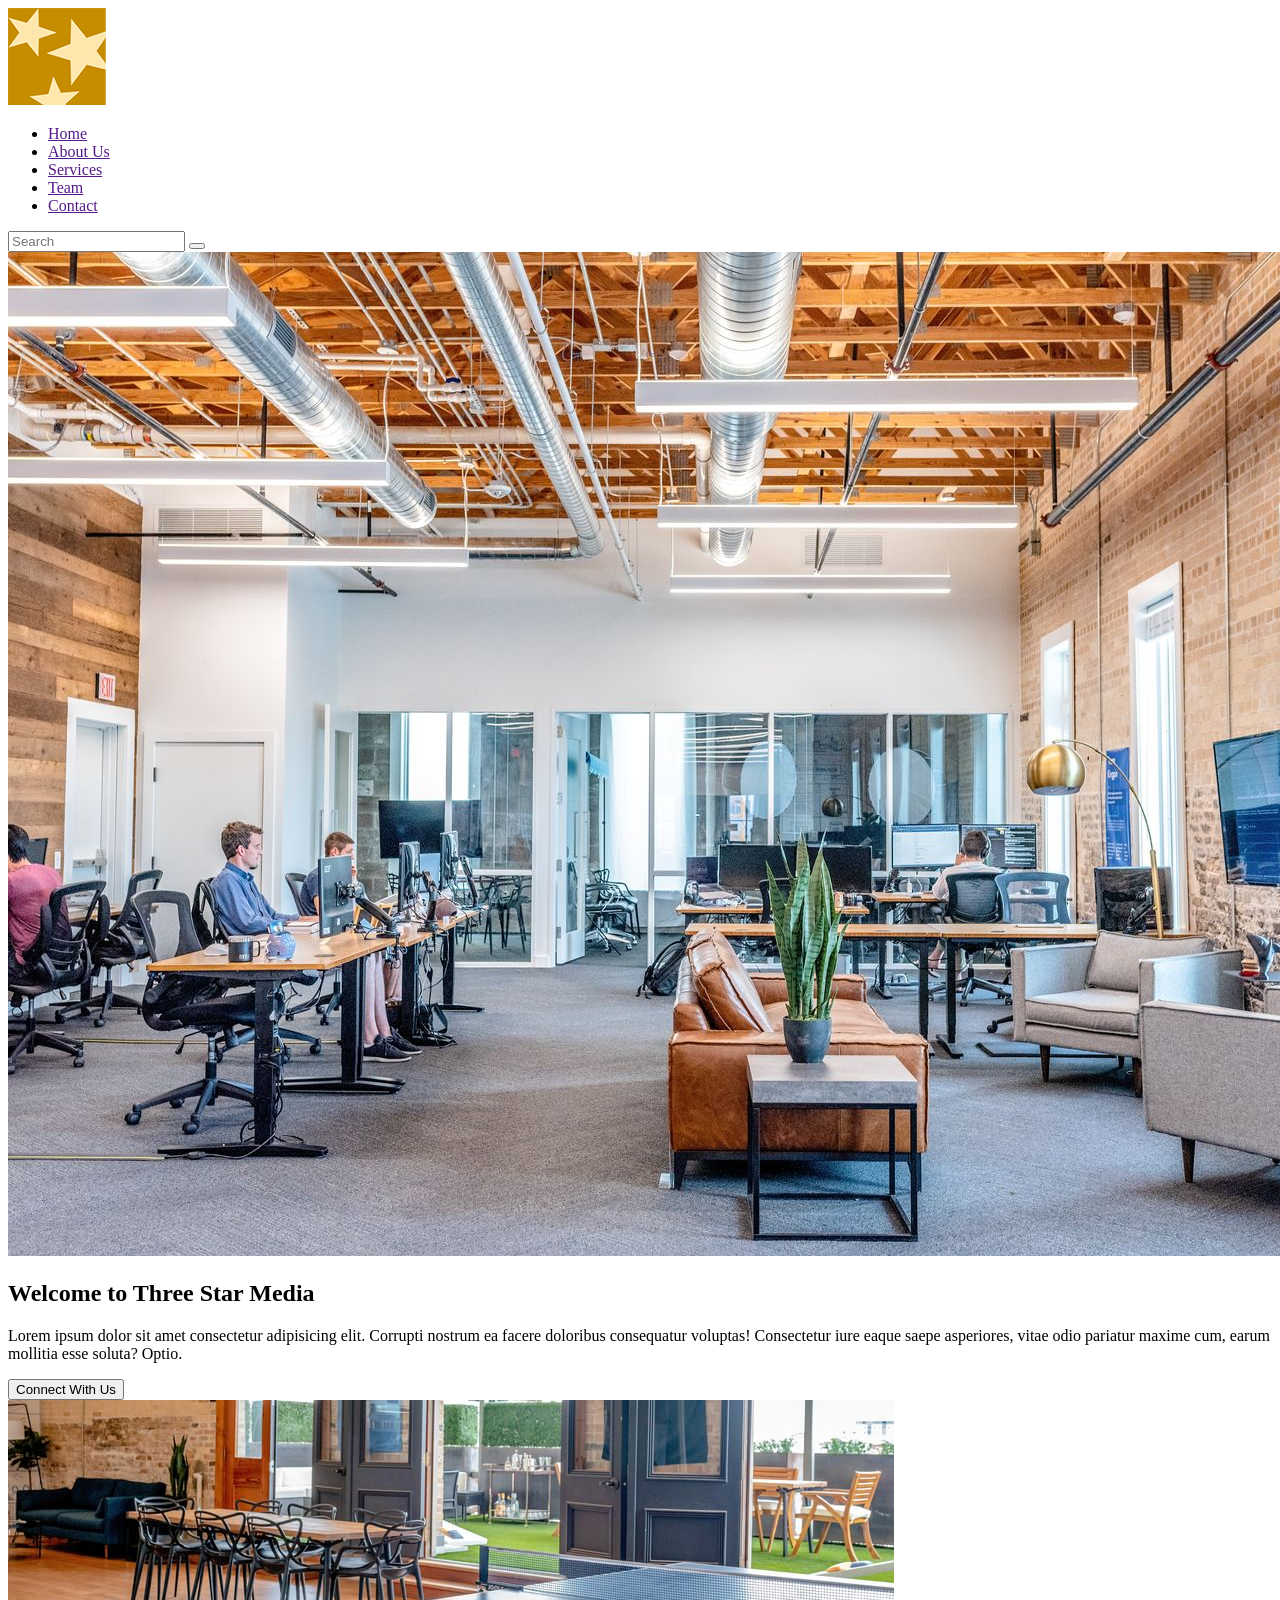
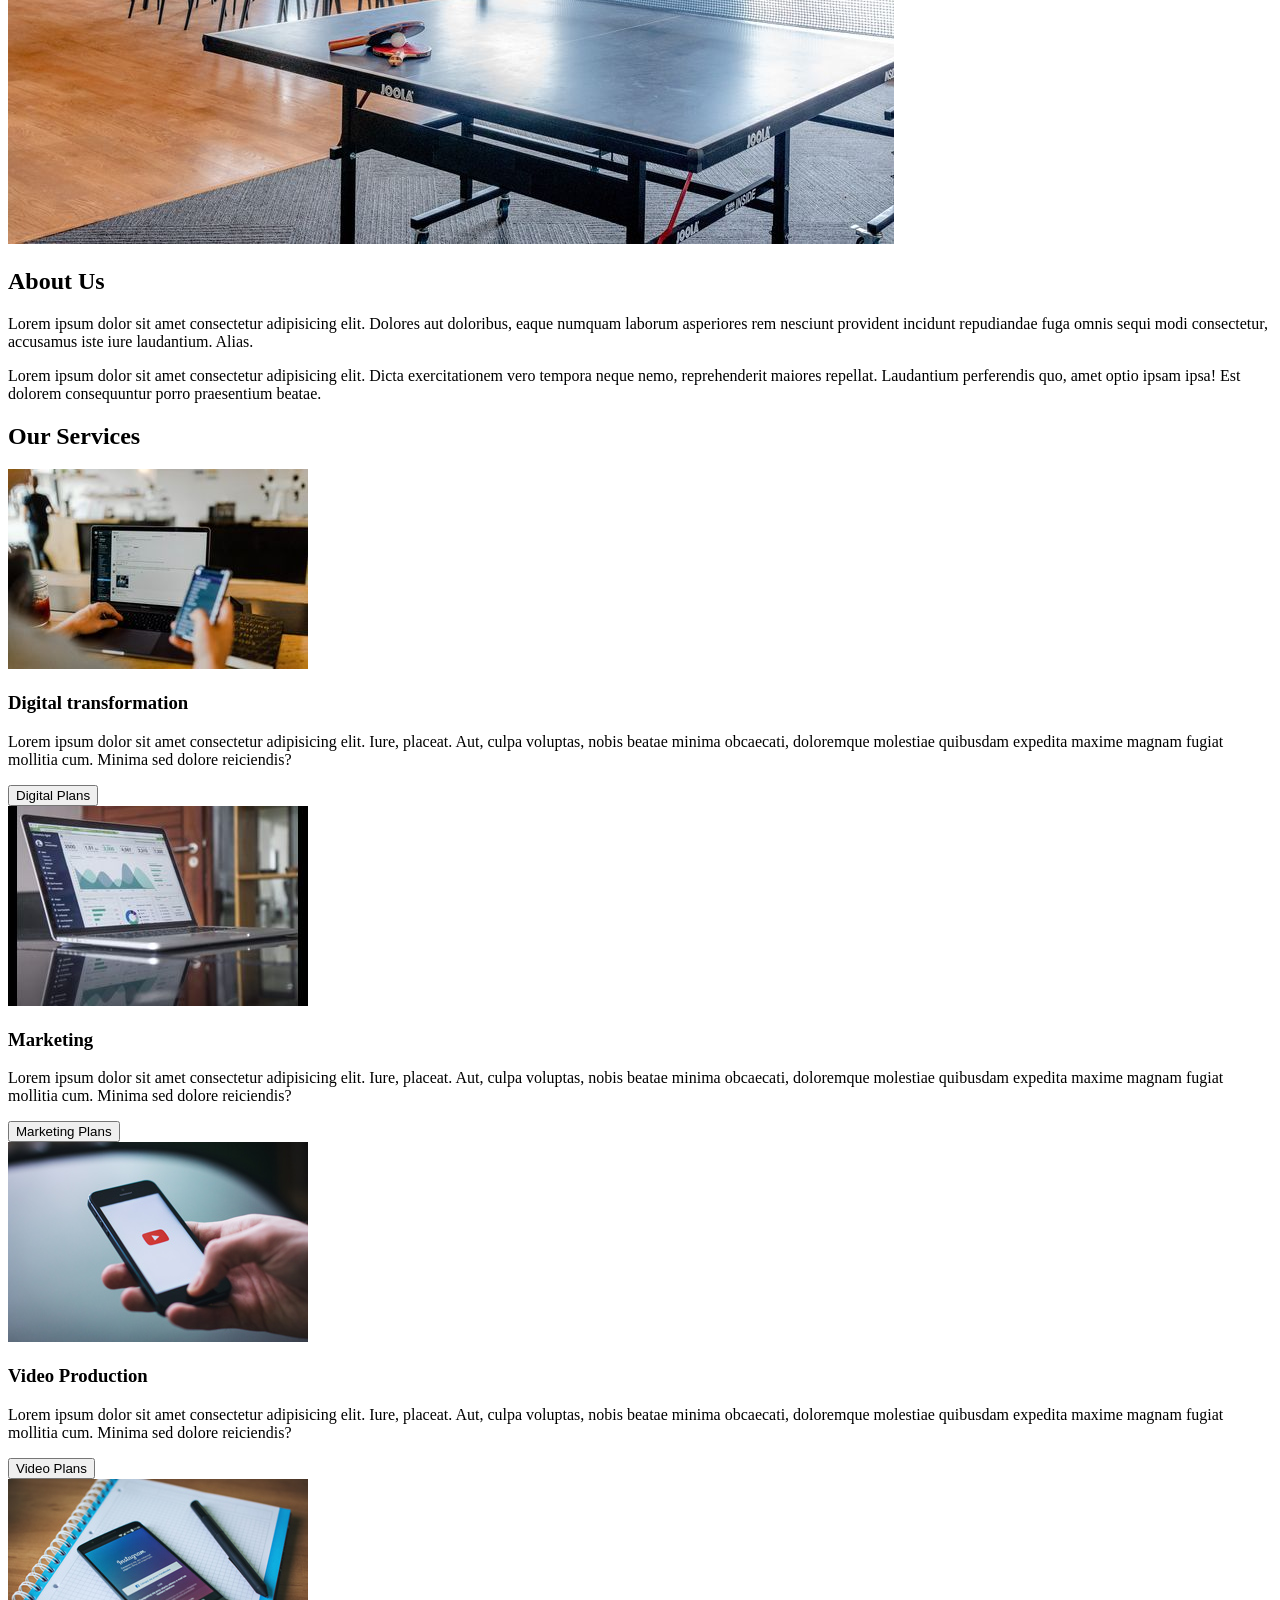
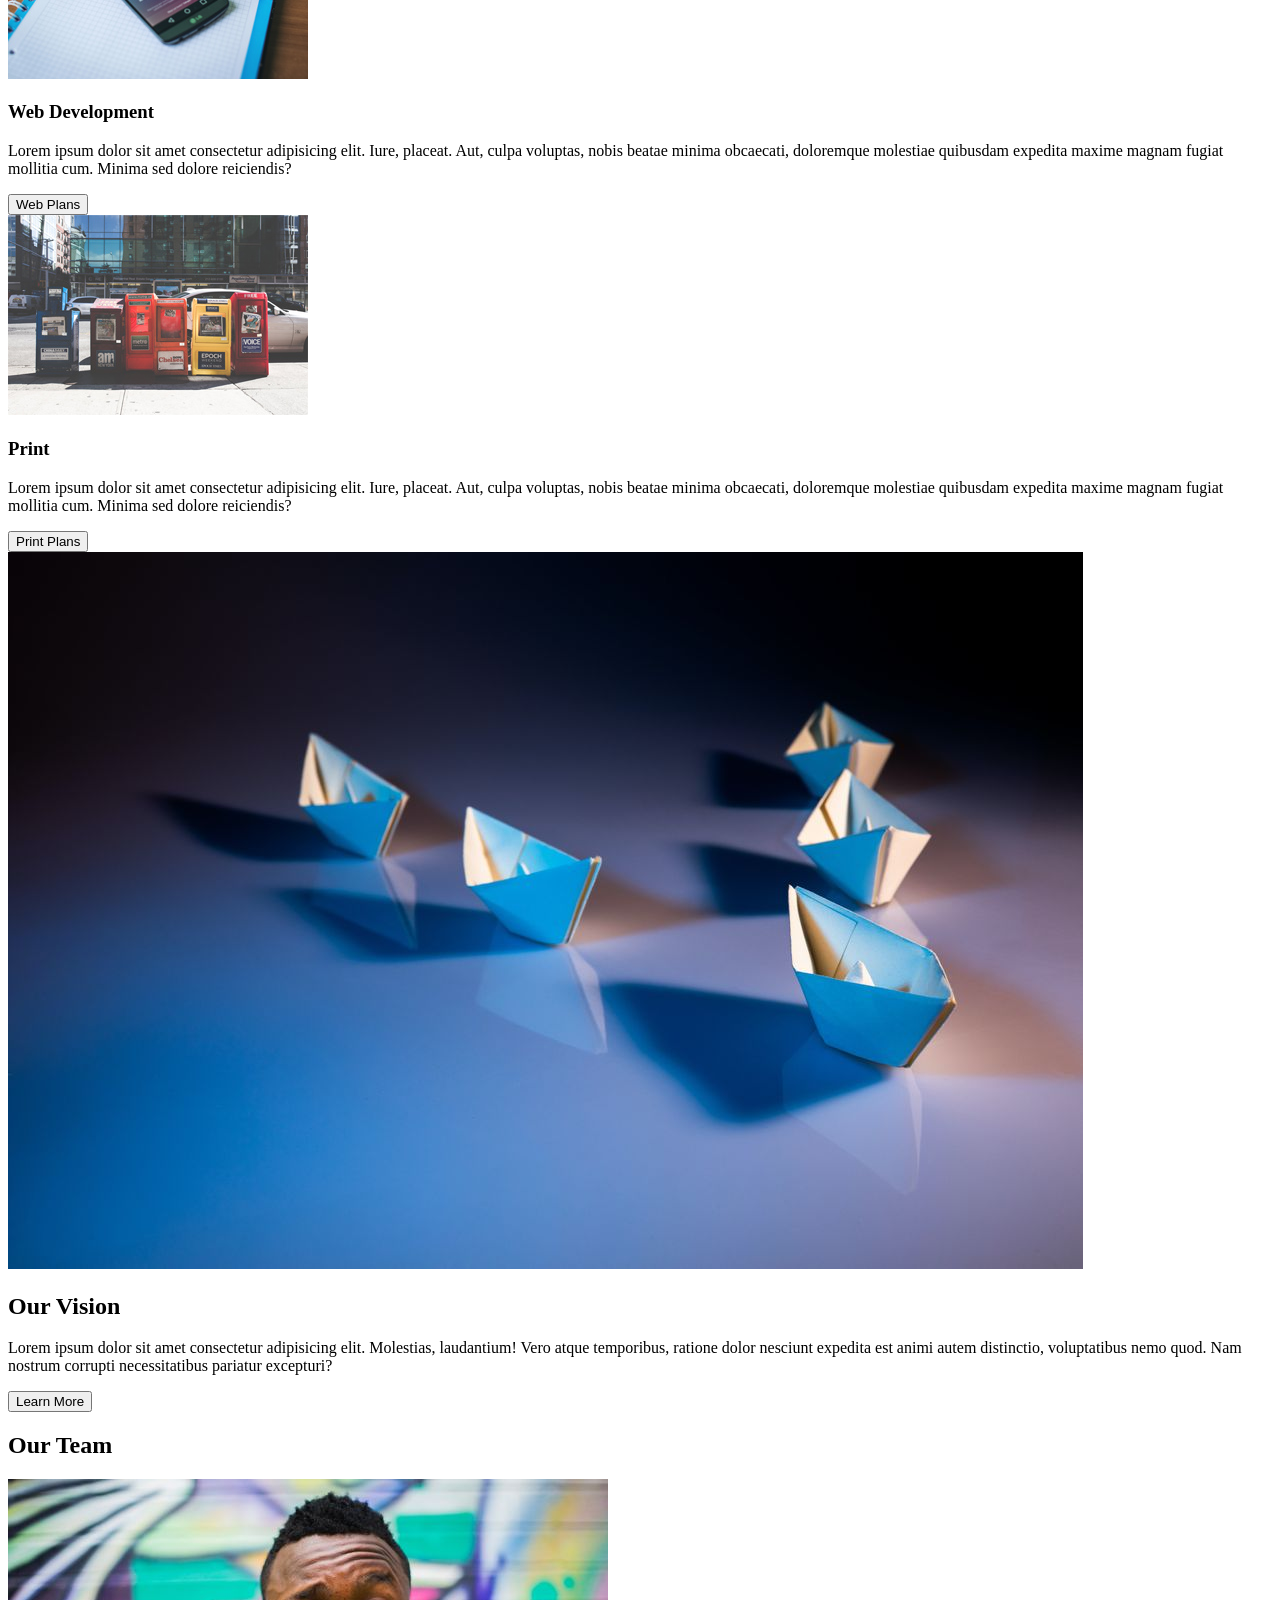
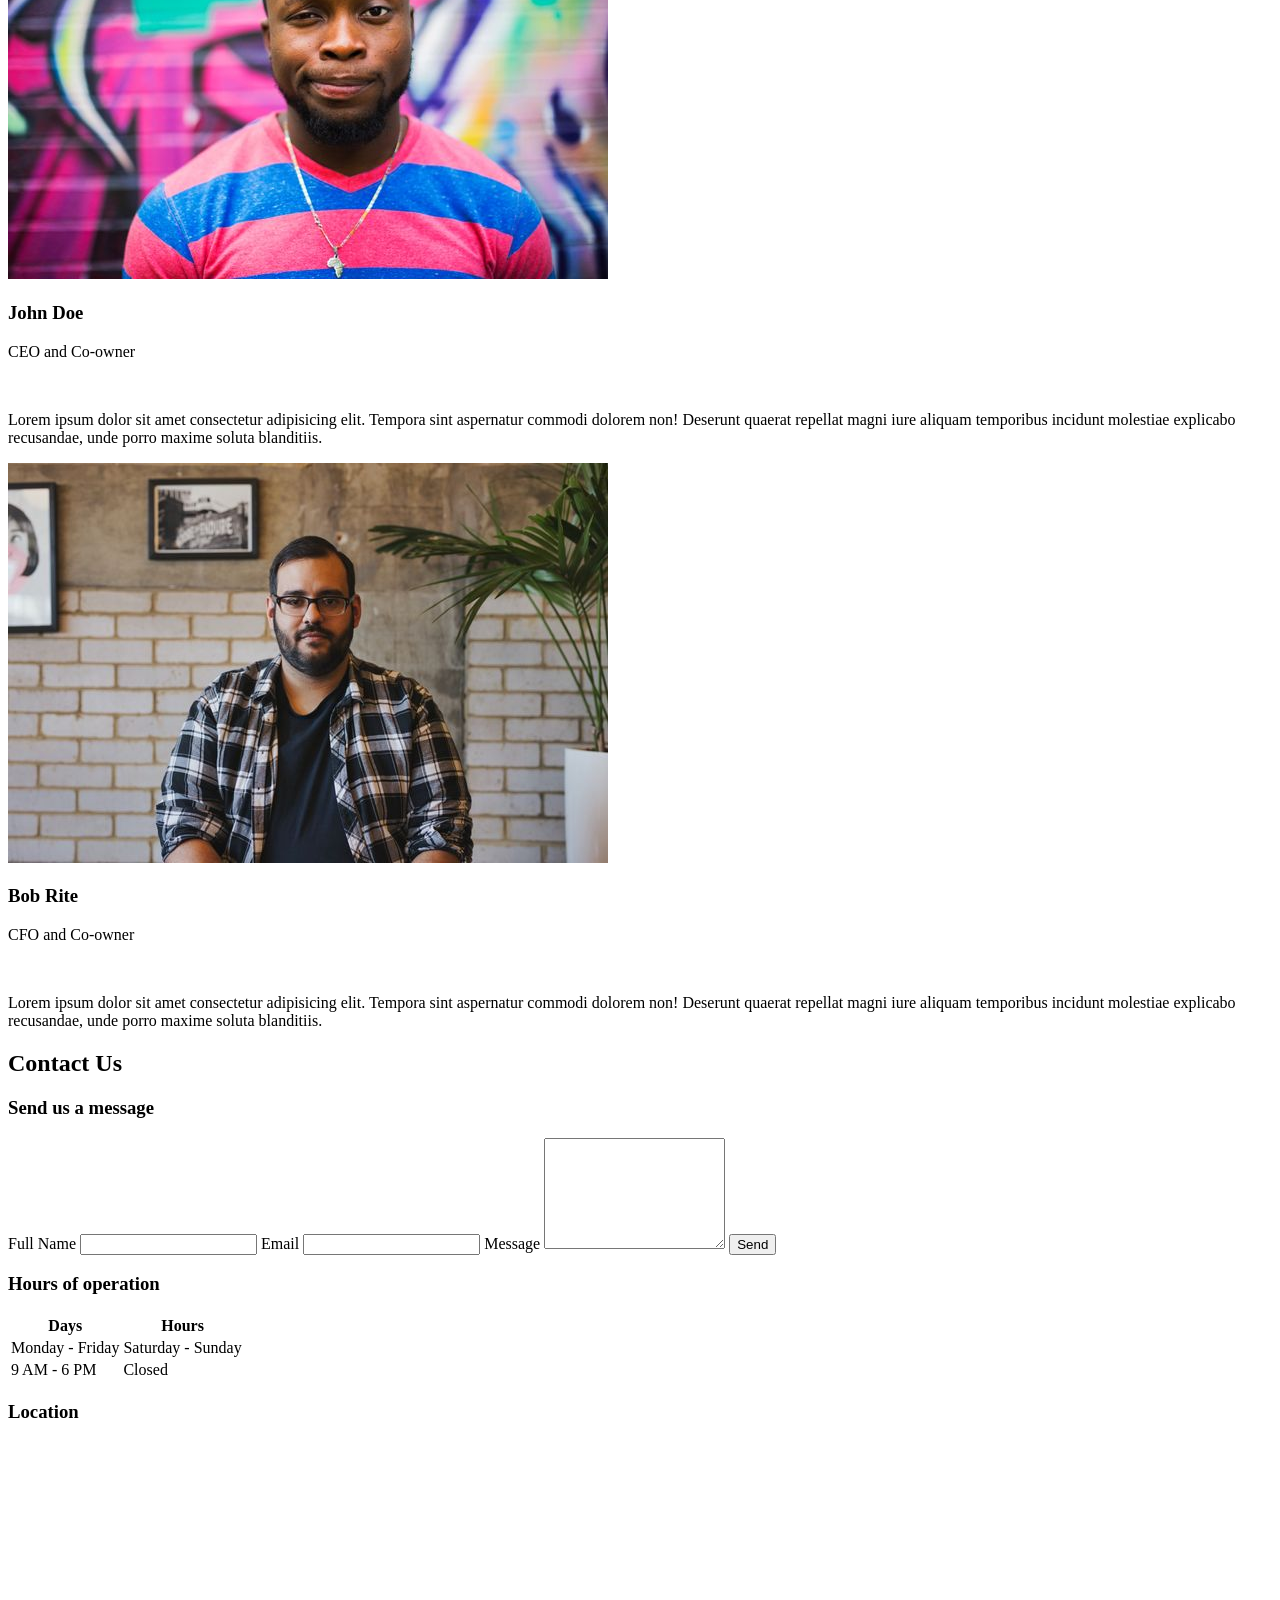
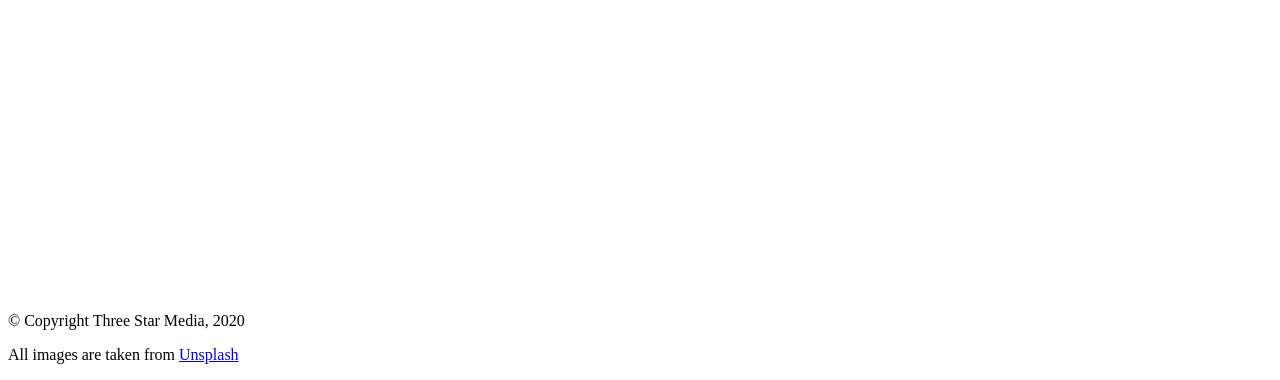
==== final-project/index.html @ 926e81af "Added final project HTML" ====
<!DOCTYPE html>
<html lang="en">

<head>
    <meta charset="UTF-8">
    <meta name="viewport" content="width=device-width, initial-scale=1.0">
    <title>Document</title>
</head>

<body>
    <header>
        <div class="maxwidth-header">
            <div class="header-banner">
                <!-- decorative logo image, screen reader users do not care about this image -->
                <img src="./images/logo.png" alt="">
            </div>

            <nav>
                <!-- list of nav links -->
                <ul>
                    <li><a href="">Home</a></li>
                    <li><a href="">About Us</a></li>
                    <li><a href="">Services</a></li>
                    <li><a href="">Team</a></li>
                    <li><a href="">Contact</a></li>
                </ul>

                <search>
                    <!-- search bar and search button -->
                    <input type="text" placeholder="Search" name="Search">

                    <!-- This needs a search icon, idk how to do it -->
                    <button type="search"></button>
                </search>
            </nav>
        </div>
    </header>

    <main>
        <section id="home">
            <!-- background image for banner section, decorative -->
            <img src="./images/main-banner.jpg" alt="">

            <div class="transparent-black-bg move-above-last-image">
                <h1>Welcome to Three Star Media</h1>
                <p>Lorem ipsum dolor sit amet consectetur adipisicing elit. Corrupti nostrum ea facere doloribus
                    consequatur voluptas! Consectetur iure eaque saepe asperiores, vitae odio pariatur maxime cum, earum
                    mollitia esse soluta? Optio.</p>

                <!-- This needs an arrow icon, IDK how to do it -->
                <button>Connect With Us</button>
            </div>
        </section>

        <section id="about-us">
            <!-- decorative image -->
            <img src="./images/about-us.jpg" alt="">

            <h2 id="about-us">About Us</h2>

            <p>Lorem ipsum dolor sit amet consectetur adipisicing elit. Dolores aut doloribus, eaque numquam laborum
                asperiores rem nesciunt provident incidunt repudiandae fuga omnis sequi modi consectetur, accusamus iste
                iure laudantium. Alias.</p>

            <p>Lorem ipsum dolor sit amet consectetur adipisicing elit. Dicta exercitationem vero tempora neque nemo,
                reprehenderit maiores repellat. Laudantium perferendis quo, amet optio ipsam ipsa! Est dolorem
                consequuntur porro praesentium beatae.</p>
        </section>

        <!-- our services section, max width / margin is applied to the section with this class-->
        <section id="our-services">
            <h2>Our Services</h2>

            <div class="services">
                <!-- decorative image -->
                <img src="./images/digital.jpg" alt="">
                <h3>Digital transformation</h3>

                <p>Lorem ipsum dolor sit amet consectetur adipisicing elit. Iure, placeat. Aut, culpa voluptas,
                    nobis beatae minima obcaecati, doloremque molestiae quibusdam expedita maxime magnam fugiat
                    mollitia cum. Minima sed dolore reiciendis?</p>


                <!-- This needs an arrow icon, IDK how to do it -->
                <button>Digital Plans</button>
            </div>

            <div class="services">
                <!-- decorative image -->
                <img src="./images/marketing.jpg" alt="">
                <h3>Marketing</h3>

                <p>Lorem ipsum dolor sit amet consectetur adipisicing elit. Iure, placeat. Aut, culpa voluptas,
                    nobis beatae minima obcaecati, doloremque molestiae quibusdam expedita maxime magnam fugiat
                    mollitia cum. Minima sed dolore reiciendis?</p>


                <!-- This needs an arrow icon, IDK how to do it -->
                <button>Marketing Plans</button>
            </div>

            <div class="services">
                <!-- decorative image -->
                <img src="./images/video.jpg" alt="">
                <h3>Video Production</h3>

                <p>Lorem ipsum dolor sit amet consectetur adipisicing elit. Iure, placeat. Aut, culpa voluptas,
                    nobis beatae minima obcaecati, doloremque molestiae quibusdam expedita maxime magnam fugiat
                    mollitia cum. Minima sed dolore reiciendis?</p>


                <!-- This needs an arrow icon, IDK how to do it -->
                <button>Video Plans</button>
            </div>

            <div class="services">
                <!-- decorative image -->
                <img src="./images/web.jpg" alt="">
                <h3>Web Development</h3>

                <p>Lorem ipsum dolor sit amet consectetur adipisicing elit. Iure, placeat. Aut, culpa voluptas,
                    nobis beatae minima obcaecati, doloremque molestiae quibusdam expedita maxime magnam fugiat
                    mollitia cum. Minima sed dolore reiciendis?</p>


                <!-- This needs an arrow icon, IDK how to do it -->
                <button>Web Plans</button>
            </div>

            <div class="services">
                <!-- decorative image -->
                <img src="./images/print.jpg" alt="">
                <h3>Print</h3>

                <p>Lorem ipsum dolor sit amet consectetur adipisicing elit. Iure, placeat. Aut, culpa voluptas,
                    nobis beatae minima obcaecati, doloremque molestiae quibusdam expedita maxime magnam fugiat
                    mollitia cum. Minima sed dolore reiciendis?</p>


                <!-- This needs an arrow icon, IDK how to do it -->
                <button>Print Plans</button>
            </div>
        </section>

        <section id="our-vision">
            <!-- decorative BG image -->
            <img src="./images/vision.jpg" alt="">

            <div class="move-above-last-image">
                <h2>Our Vision</h2>

                <p>Lorem ipsum dolor sit amet consectetur adipisicing elit. Molestias, laudantium! Vero atque
                    temporibus, ratione dolor nesciunt expedita est animi autem distinctio, voluptatibus nemo quod. Nam
                    nostrum corrupti necessitatibus pariatur excepturi?</p>

                <!-- This needs an arrow icon, IDK how to do it -->
                <button>Learn More</button>
            </div>
        </section>

        <section id="our-team">
            <h2>Our Team</h2>

            <!-- decorative image -->
            <img src="./images/john.jpg" alt="">
            <div class="team-desc">
                <h3>John Doe</h3>
                <p class="team-title">CEO and Co-owner</p>
                <br>
                <p>Lorem ipsum dolor sit amet consectetur adipisicing elit. Tempora sint aspernatur commodi dolorem non!
                    Deserunt quaerat repellat magni iure aliquam temporibus incidunt molestiae explicabo recusandae,
                    unde porro maxime soluta blanditiis.</p>
            </div>

            <!-- decorative image -->
            <img src="./images/bob.jpg" alt="">
            <div class="team-desc">
                <h3>Bob Rite</h3>
                <p class="team-title">CFO and Co-owner</p>
                <br>
                <p>Lorem ipsum dolor sit amet consectetur adipisicing elit. Tempora sint aspernatur commodi dolorem non!
                    Deserunt quaerat repellat magni iure aliquam temporibus incidunt molestiae explicabo recusandae,
                    unde porro maxime soluta blanditiis.</p>
            </div>
        </section>

        <section id="contact-us">
            <h2>Contact Us</h2>

            <!-- send us a message form -->
            <div>
                <h3>Send us a message</h3>

                <form action="">
                    <!-- full name input -->
                    <label for="fname">Full Name</label>
                    <input type="text" id="fname" name="fname">

                    <!-- email input -->
                    <label for="email">Email</label>
                    <input type="email" id="email" name="email">

                    <!-- msg input -->
                    <label for="message">Message</label>
                    <textarea name="message" id="message" rows="7"></textarea>

                    <!-- send btn -->
                    <input type="submit" value="Send">
                </form>
            </div>

            <!-- Hours table -->
            <div>
                <h3>Hours of operation</h3>
                <table>
                    <tr>
                        <th>Days</th>
                        <th>Hours</th>
                    </tr>
                    <tr>
                        <td>Monday - Friday</td>
                        <td>Saturday - Sunday</td>
                    </tr>
                    <tr>
                        <td>9 AM - 6 PM</td>
                        <td>Closed</td>
                    </tr>
                </table>
            </div>

            <!-- Location -->
            <div>
                <h3>Location</h3>
                <iframe
                    src="https://www.google.com/maps/embed?pb=!1m18!1m12!1m3!1d2803.957179797106!2d-75.75831012337487!3d45.349676641072264!2m3!1f0!2f0!3f0!3m2!1i1024!2i768!4f13.1!3m3!1m2!1s0x4cce0718cc4a6ad7%3A0xc6cc467725843e2b!2sAlgonquin%20College%20-%20Ottawa%20Campus!5e0!3m2!1sen!2sca!4v1776102806708!5m2!1sen!2sca"
                    width="600" height="450" style="border:0;" allowfullscreen="" loading="lazy"
                    referrerpolicy="no-referrer-when-downgrade"></iframe>
            </div>

        </section>
    </main>
    <footer>
        <p>&copy; Copyright Three Star Media, 2020</p>
        <p>All images are taken from <a href="https://unsplash.com/">Unsplash</a></p>
    </footer>
</body>

</html>
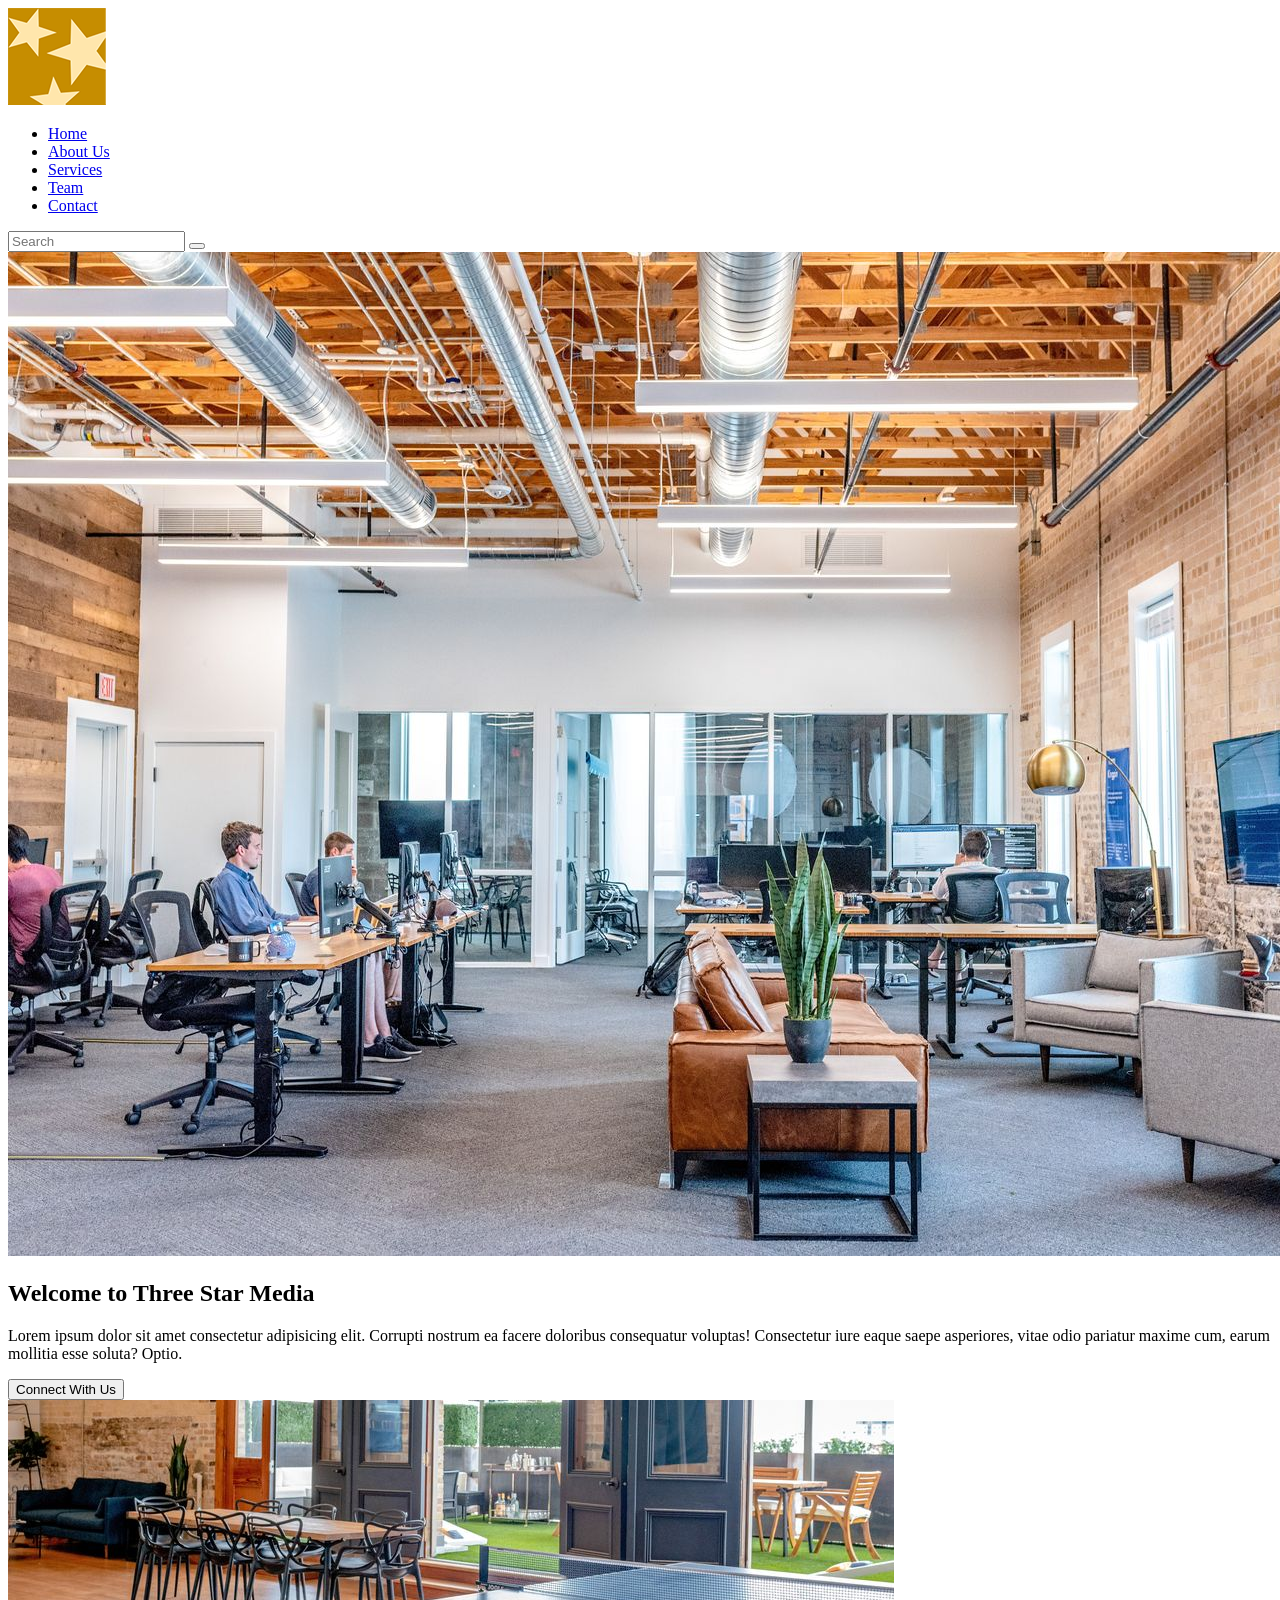
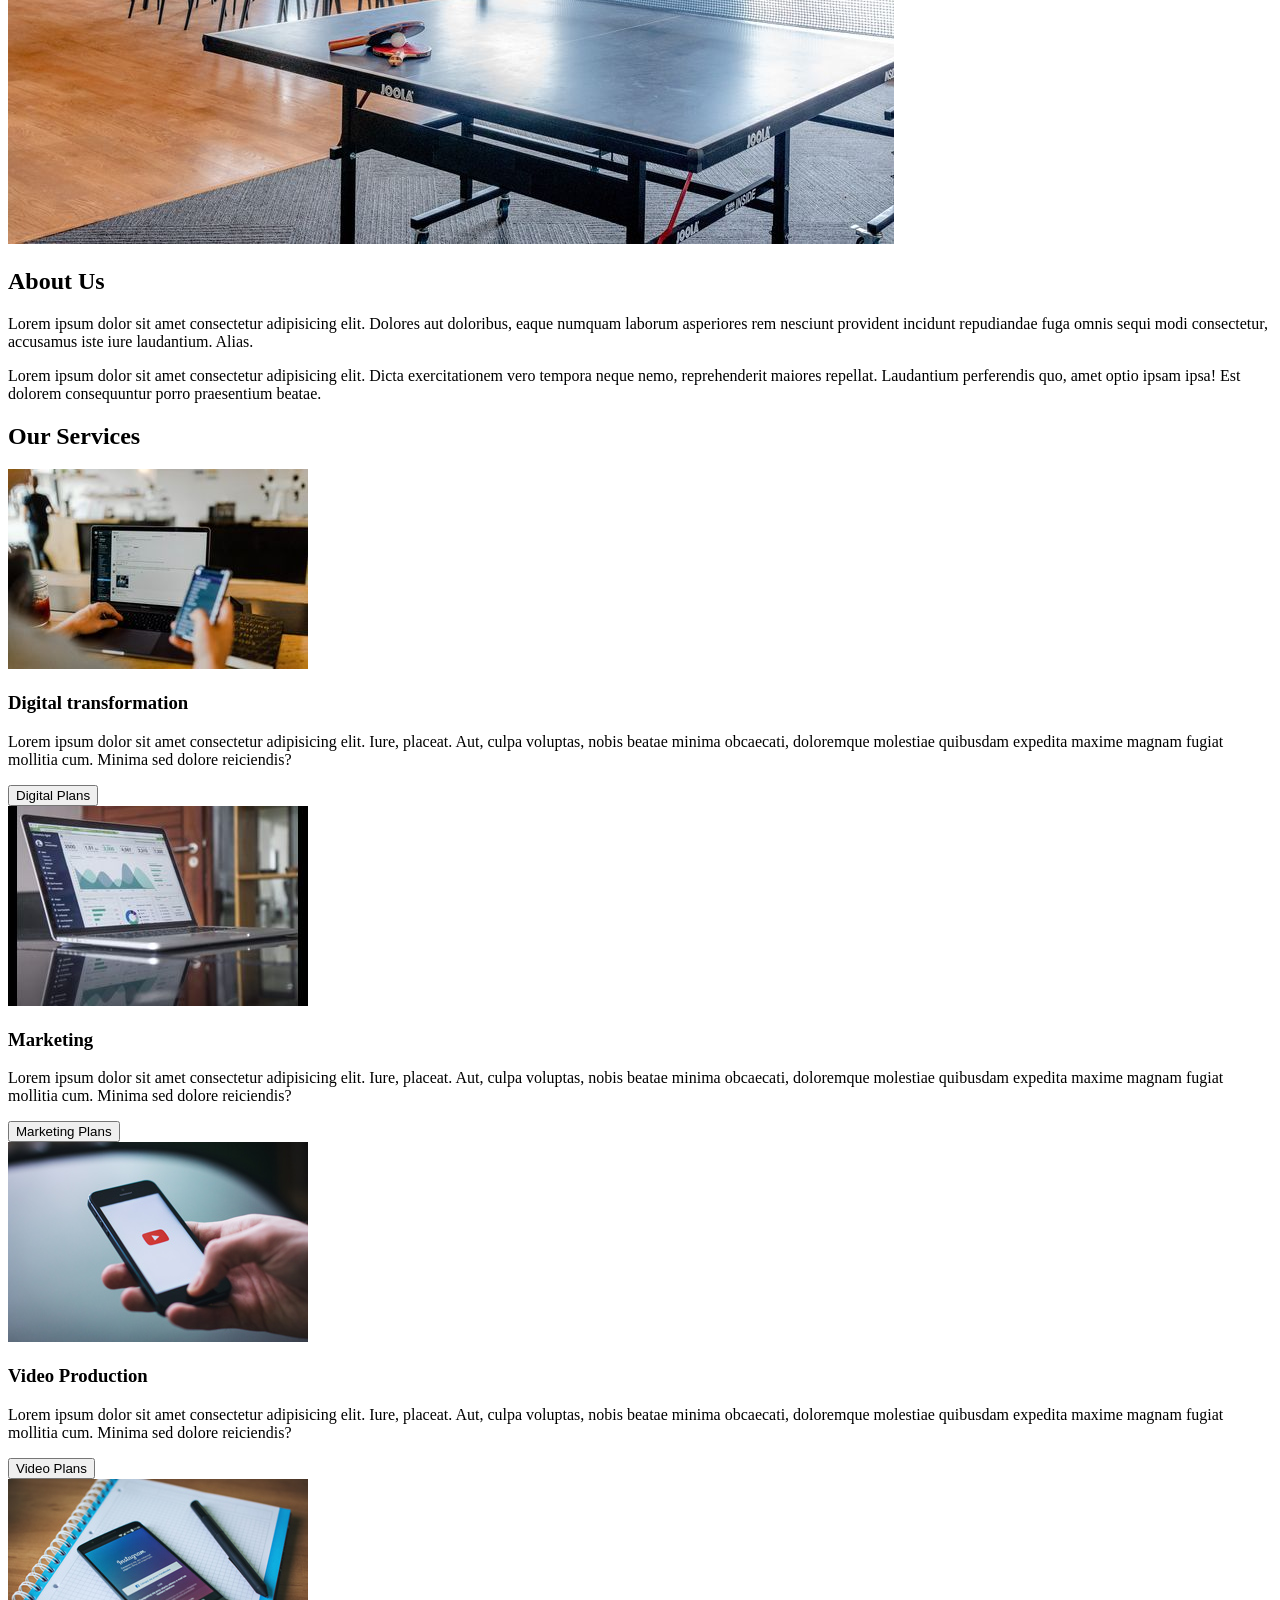
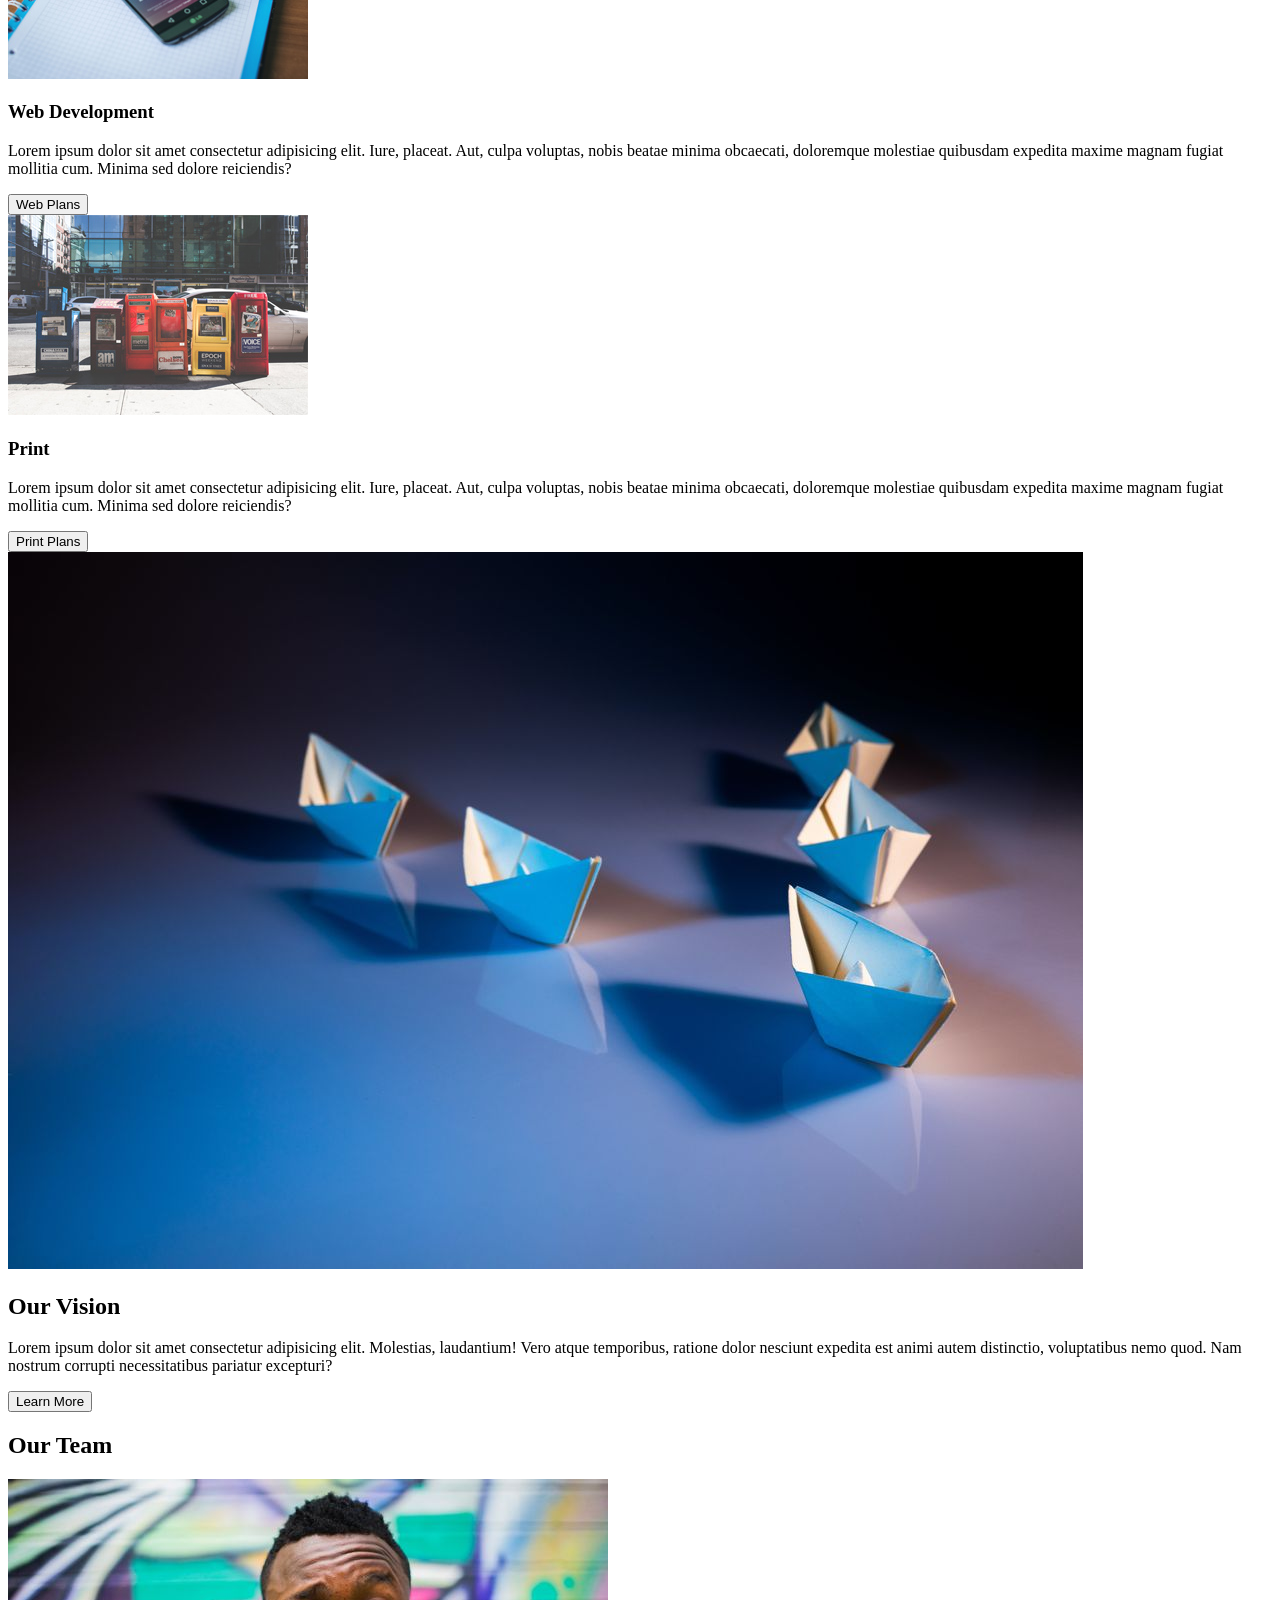
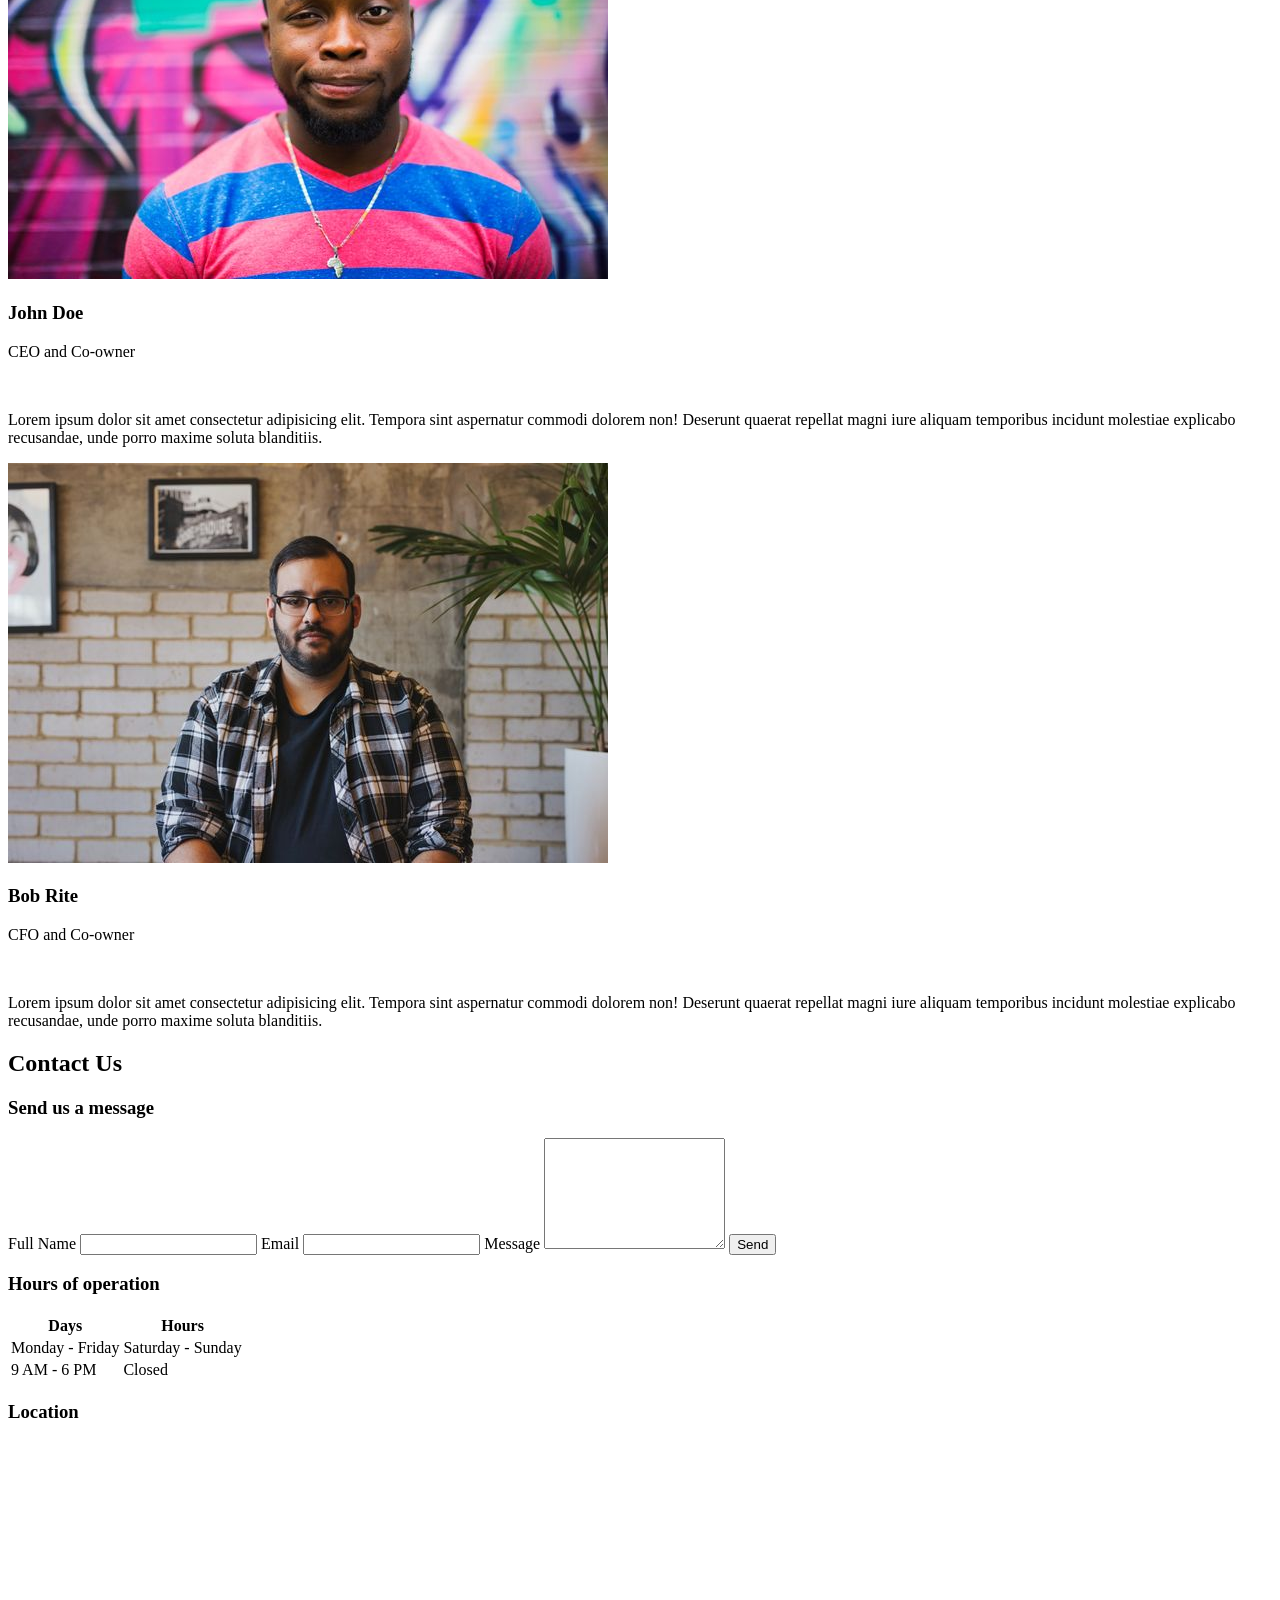
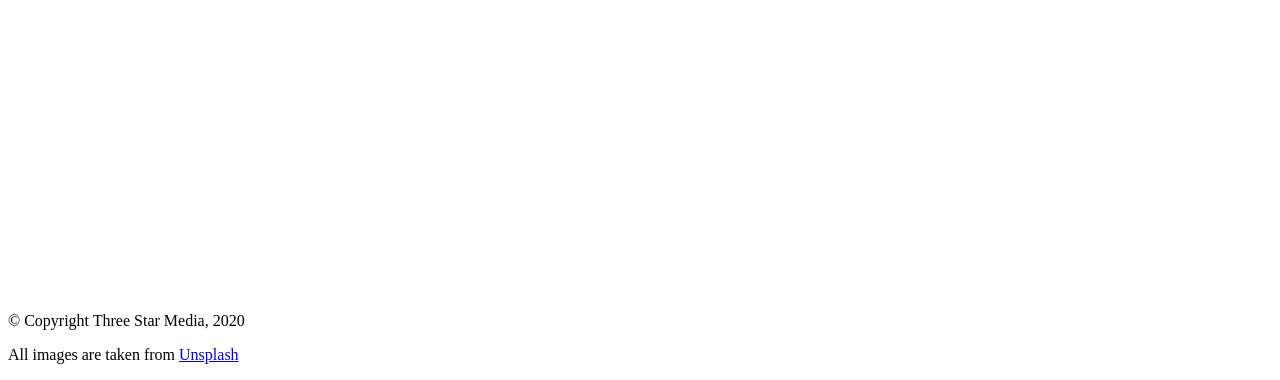
==== commit 7eca9fd9: "Fixed links in nav" ====
--- a/final-project/index.html
+++ b/final-project/index.html
@@ -18,11 +18,11 @@
             <nav>
                 <!-- list of nav links -->
                 <ul>
-                    <li><a href="">Home</a></li>
-                    <li><a href="">About Us</a></li>
-                    <li><a href="">Services</a></li>
-                    <li><a href="">Team</a></li>
-                    <li><a href="">Contact</a></li>
+                    <li><a href="#home">Home</a></li>
+                    <li><a href="#about-us">About Us</a></li>
+                    <li><a href="#our-services">Services</a></li>
+                    <li><a href="#our-team">Team</a></li>
+                    <li><a href="#contact-us">Contact</a></li>
                 </ul>
 
                 <search>
@@ -37,12 +37,12 @@
     </header>
 
     <main>
-        <section id="home">
+        <section id="home-section">
             <!-- background image for banner section, decorative -->
             <img src="./images/main-banner.jpg" alt="">
 
             <div class="transparent-black-bg move-above-last-image">
-                <h1>Welcome to Three Star Media</h1>
+                <h1 id="home">Welcome to Three Star Media</h1>
                 <p>Lorem ipsum dolor sit amet consectetur adipisicing elit. Corrupti nostrum ea facere doloribus
                     consequatur voluptas! Consectetur iure eaque saepe asperiores, vitae odio pariatur maxime cum, earum
                     mollitia esse soluta? Optio.</p>
@@ -52,7 +52,7 @@
             </div>
         </section>
 
-        <section id="about-us">
+        <section id="about-us-section">
             <!-- decorative image -->
             <img src="./images/about-us.jpg" alt="">
 
@@ -68,8 +68,8 @@
         </section>
 
         <!-- our services section, max width / margin is applied to the section with this class-->
-        <section id="our-services">
-            <h2>Our Services</h2>
+        <section id="our-services-section">
+            <h2 id="our-services">Our Services</h2>
 
             <div class="services">
                 <!-- decorative image -->
@@ -142,12 +142,12 @@
             </div>
         </section>
 
-        <section id="our-vision">
+        <section id="our-vision-section">
             <!-- decorative BG image -->
             <img src="./images/vision.jpg" alt="">
 
             <div class="move-above-last-image">
-                <h2>Our Vision</h2>
+                <h2 id="our-vision">Our Vision</h2>
 
                 <p>Lorem ipsum dolor sit amet consectetur adipisicing elit. Molestias, laudantium! Vero atque
                     temporibus, ratione dolor nesciunt expedita est animi autem distinctio, voluptatibus nemo quod. Nam
@@ -158,8 +158,8 @@
             </div>
         </section>
 
-        <section id="our-team">
-            <h2>Our Team</h2>
+        <section id="our-team-section">
+            <h2 id="our-team">Our Team</h2>
 
             <!-- decorative image -->
             <img src="./images/john.jpg" alt="">
@@ -184,8 +184,8 @@
             </div>
         </section>
 
-        <section id="contact-us">
-            <h2>Contact Us</h2>
+        <section id="contact-us-section">
+            <h2 id="contact-us">Contact Us</h2>
 
             <!-- send us a message form -->
             <div>
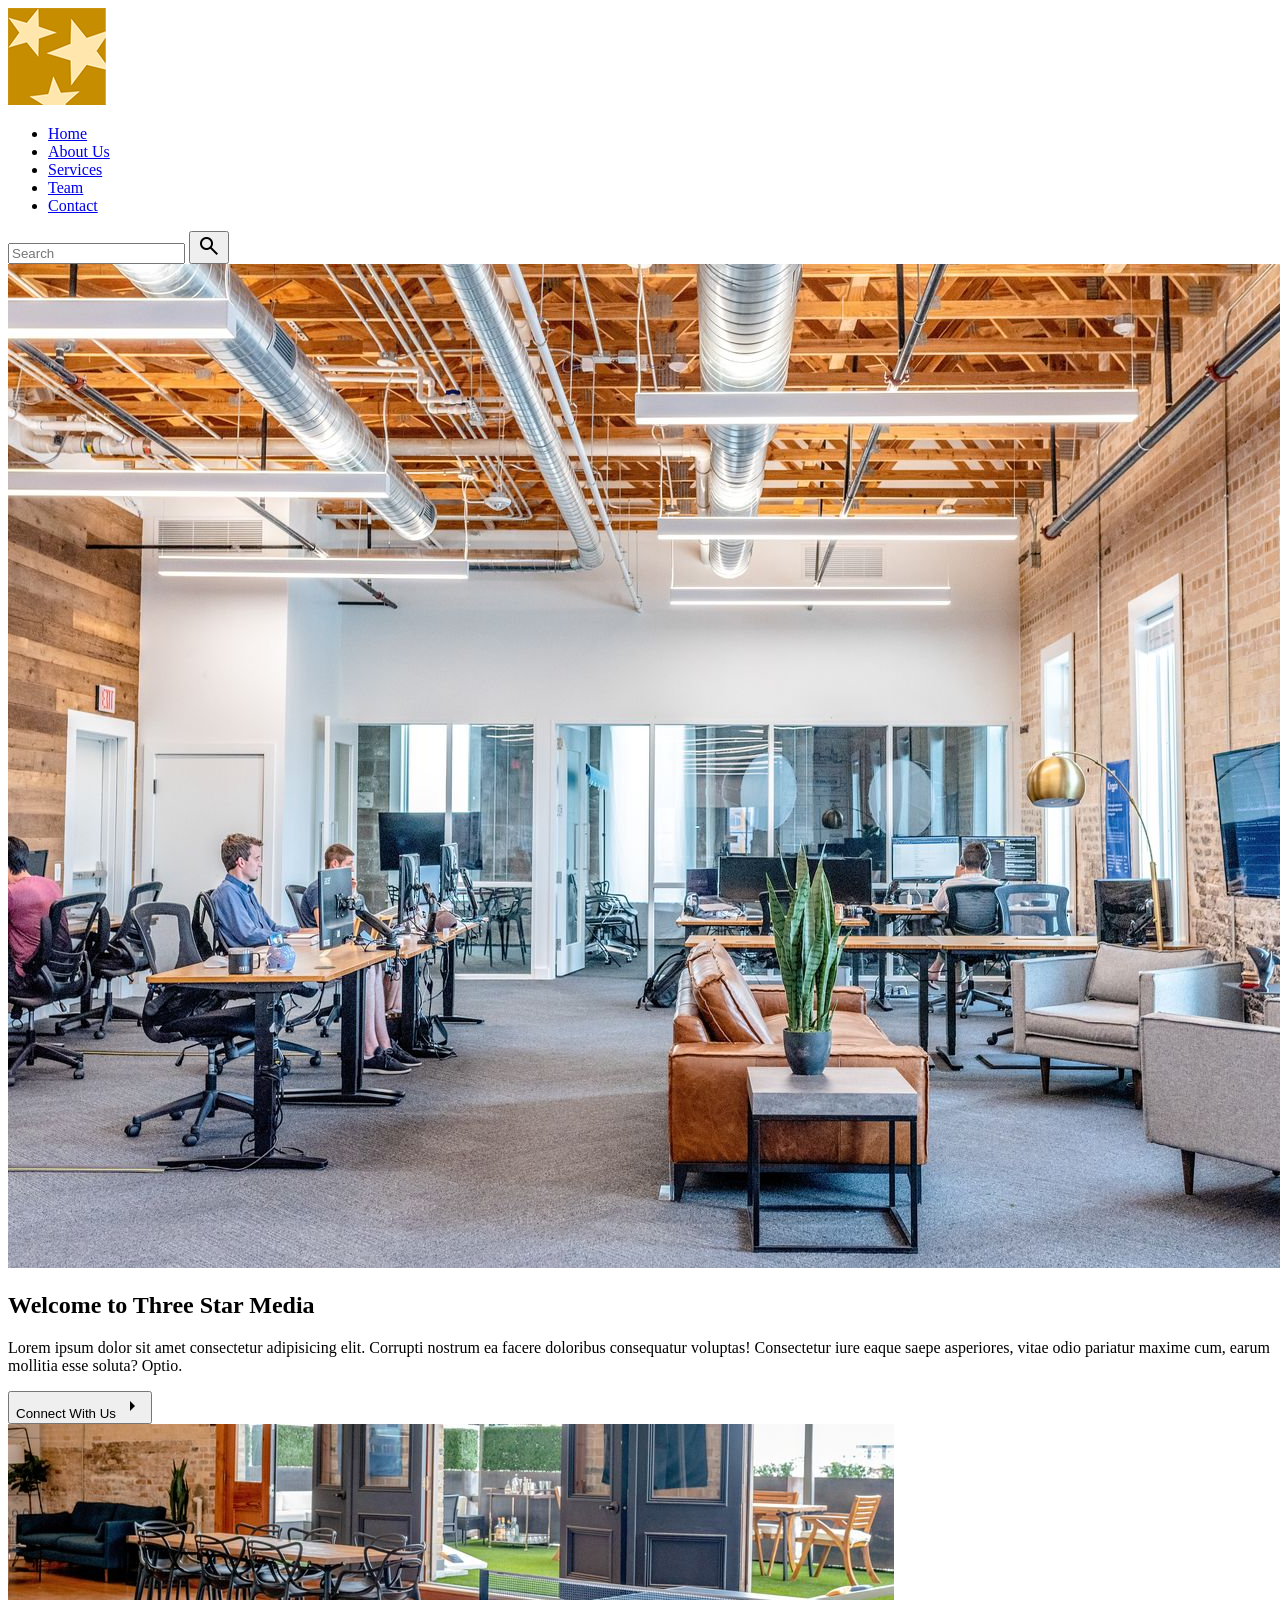
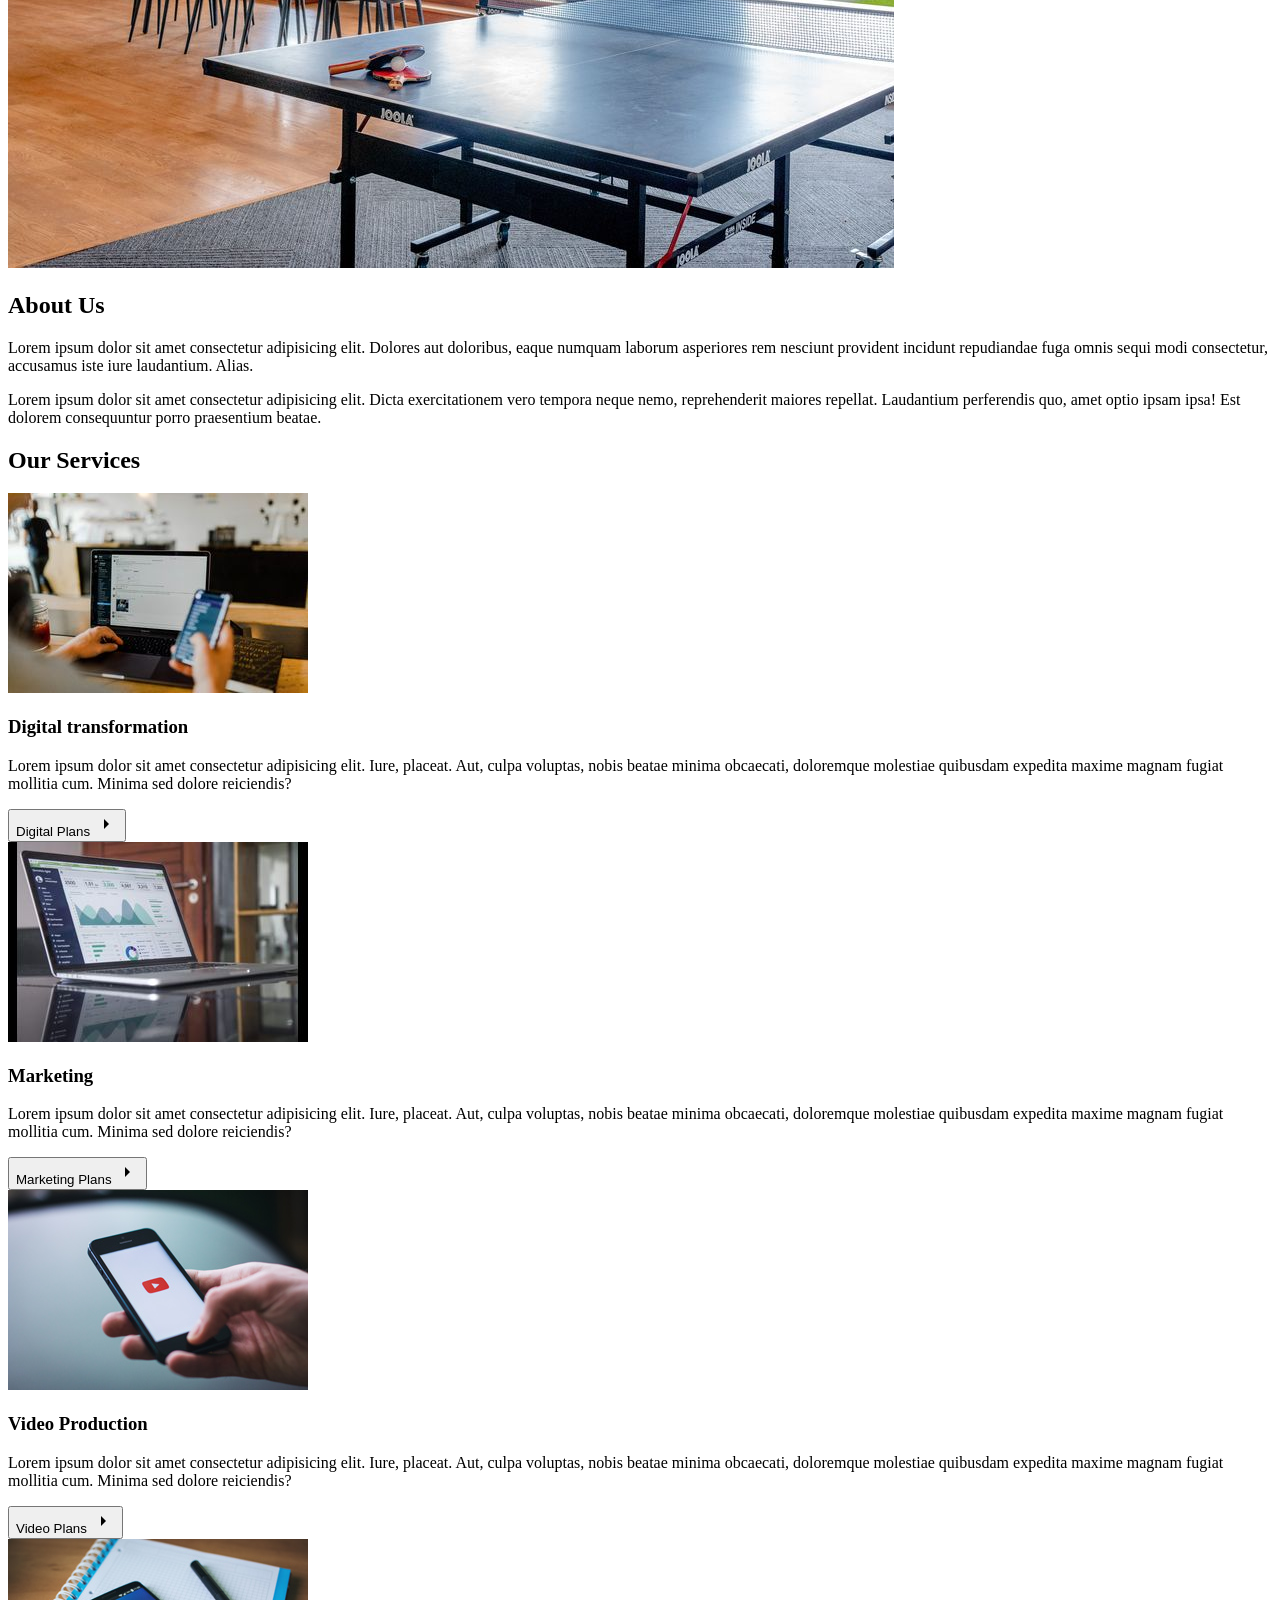
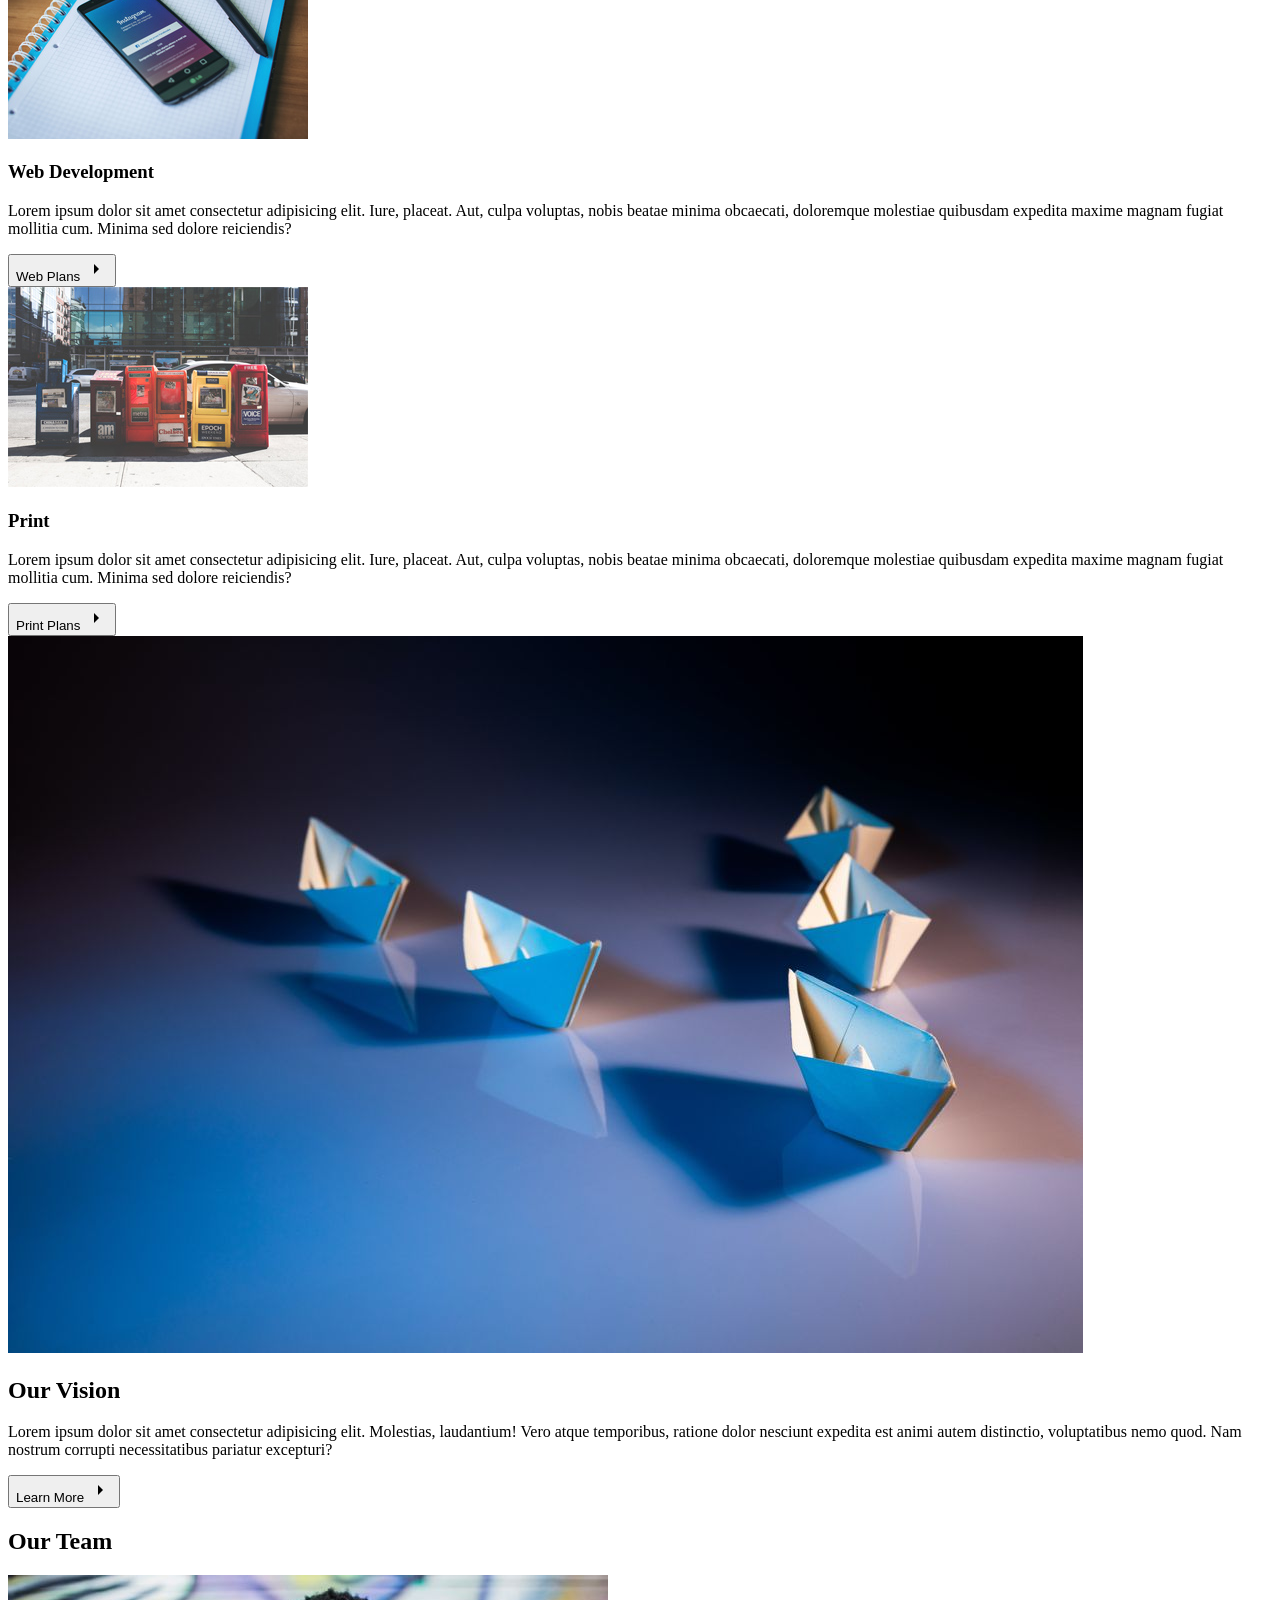
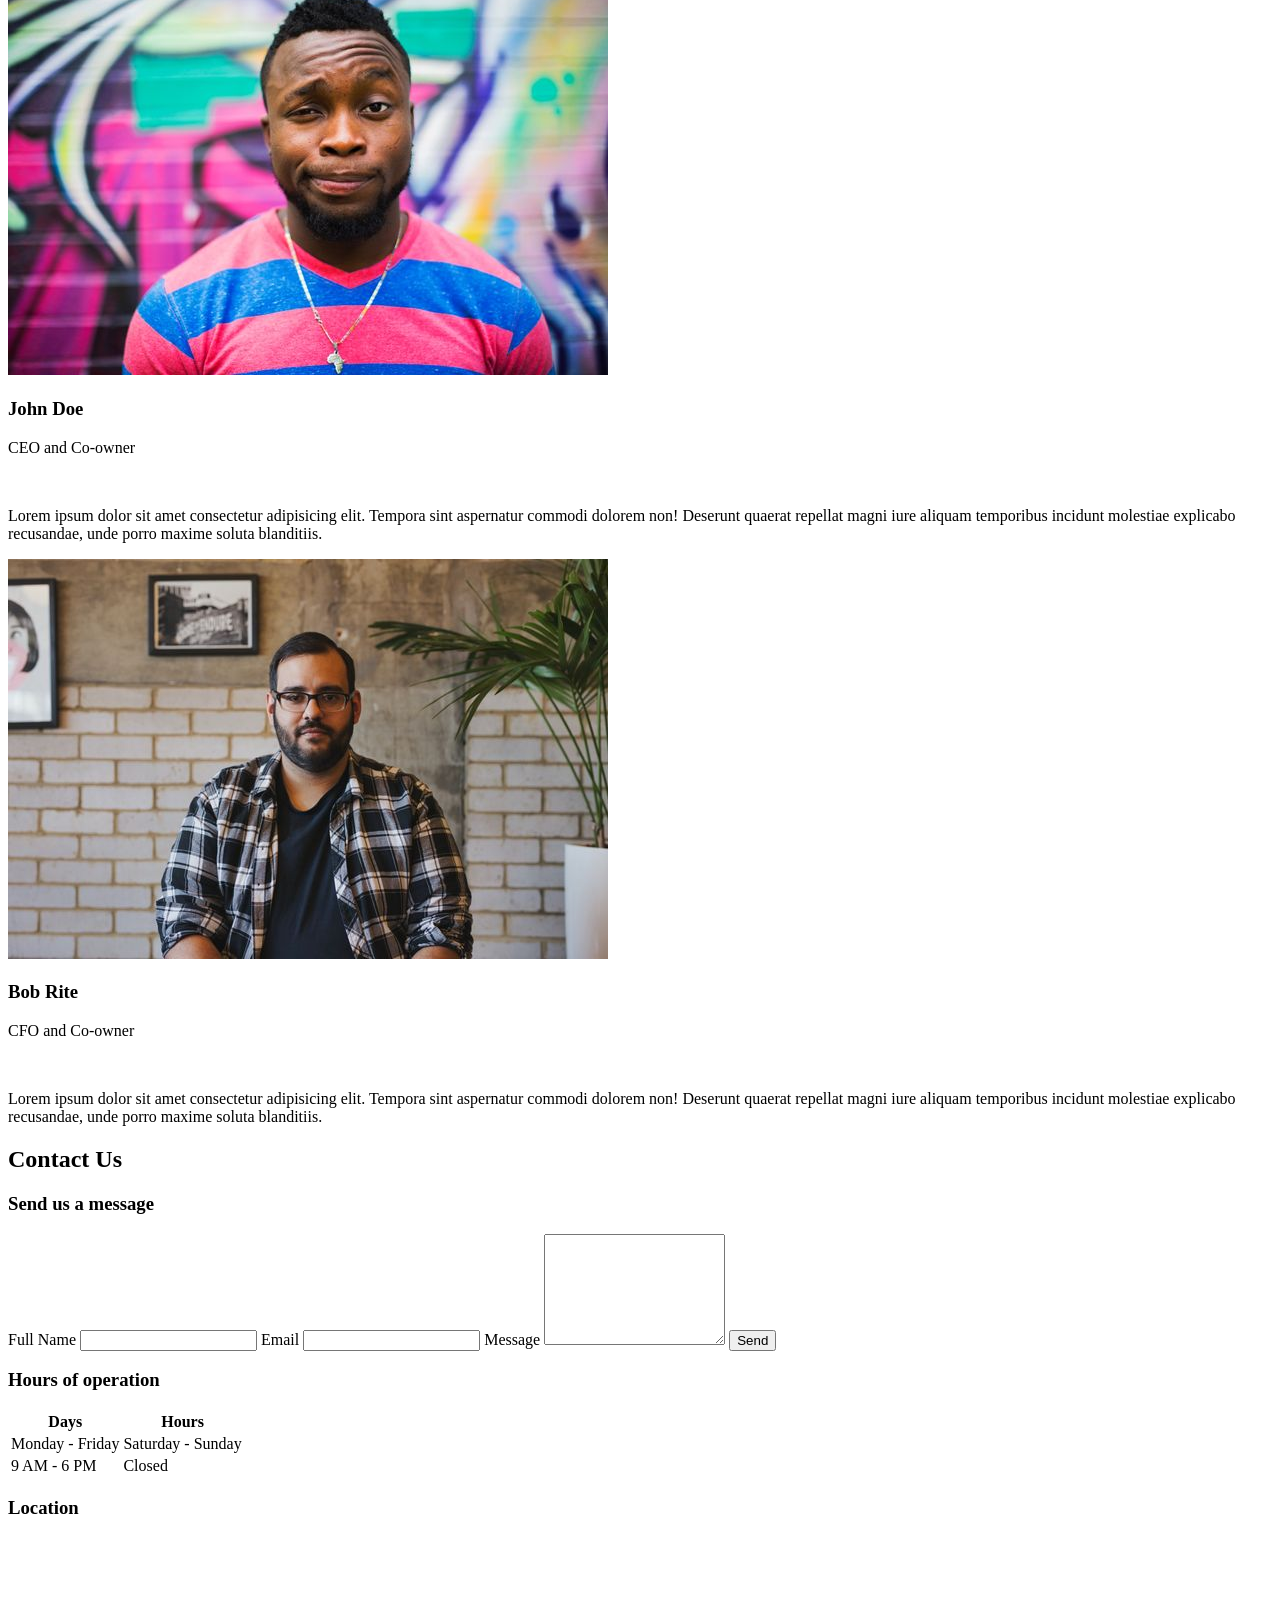
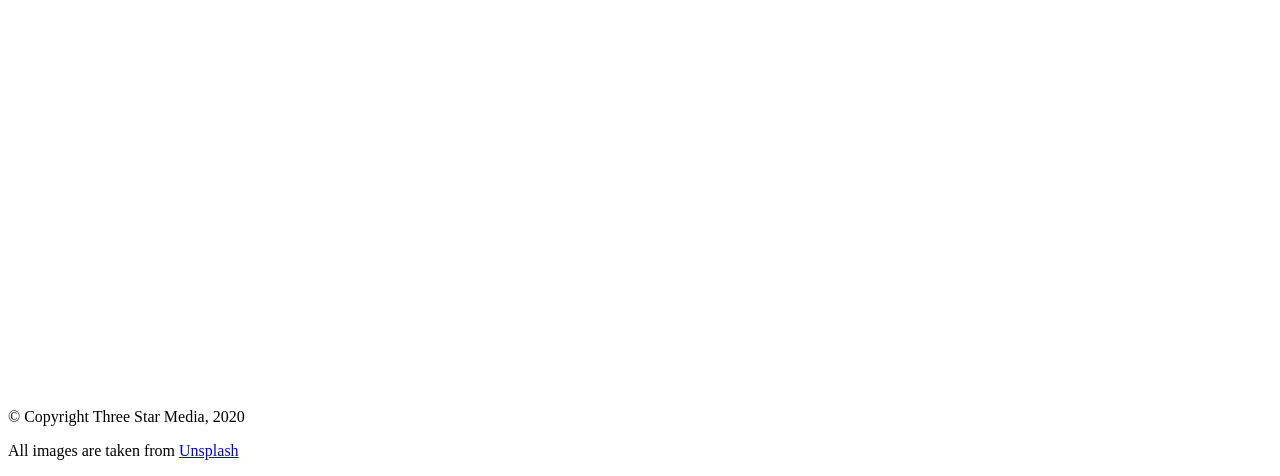
==== commit 346d7984: "Added google icons" ====
--- a/final-project/index.html
+++ b/final-project/index.html
@@ -4,7 +4,11 @@
 <head>
     <meta charset="UTF-8">
     <meta name="viewport" content="width=device-width, initial-scale=1.0">
-    <title>Document</title>
+    <title>Three Star Media</title>
+    <!-- google icons -->
+    <link rel="stylesheet"
+        href="https://fonts.googleapis.com/css2?family=Material+Symbols+Outlined:opsz,wght,FILL,GRAD@20..48,100..700,0..1,-50..200&icon_names=arrow_right,search" />
+
 </head>
 
 <body>
@@ -28,9 +32,7 @@
                 <search>
                     <!-- search bar and search button -->
                     <input type="text" placeholder="Search" name="Search">
-
-                    <!-- This needs a search icon, idk how to do it -->
-                    <button type="search"></button>
+                    <button type="search"><span class="material-symbols-outlined">search</span></button>
                 </search>
             </nav>
         </div>
@@ -47,8 +49,7 @@
                     consequatur voluptas! Consectetur iure eaque saepe asperiores, vitae odio pariatur maxime cum, earum
                     mollitia esse soluta? Optio.</p>
 
-                <!-- This needs an arrow icon, IDK how to do it -->
-                <button>Connect With Us</button>
+                <button>Connect With Us <span class="material-symbols-outlined">arrow_right</span></button>
             </div>
         </section>
 
@@ -80,9 +81,7 @@
                     nobis beatae minima obcaecati, doloremque molestiae quibusdam expedita maxime magnam fugiat
                     mollitia cum. Minima sed dolore reiciendis?</p>
 
-
-                <!-- This needs an arrow icon, IDK how to do it -->
-                <button>Digital Plans</button>
+                <button>Digital Plans <span class="material-symbols-outlined">arrow_right</span></button>
             </div>
 
             <div class="services">
@@ -94,9 +93,7 @@
                     nobis beatae minima obcaecati, doloremque molestiae quibusdam expedita maxime magnam fugiat
                     mollitia cum. Minima sed dolore reiciendis?</p>
 
-
-                <!-- This needs an arrow icon, IDK how to do it -->
-                <button>Marketing Plans</button>
+                <button>Marketing Plans <span class="material-symbols-outlined">arrow_right</span></button>
             </div>
 
             <div class="services">
@@ -108,9 +105,7 @@
                     nobis beatae minima obcaecati, doloremque molestiae quibusdam expedita maxime magnam fugiat
                     mollitia cum. Minima sed dolore reiciendis?</p>
 
-
-                <!-- This needs an arrow icon, IDK how to do it -->
-                <button>Video Plans</button>
+                <button>Video Plans <span class="material-symbols-outlined">arrow_right</span></button>
             </div>
 
             <div class="services">
@@ -122,9 +117,7 @@
                     nobis beatae minima obcaecati, doloremque molestiae quibusdam expedita maxime magnam fugiat
                     mollitia cum. Minima sed dolore reiciendis?</p>
 
-
-                <!-- This needs an arrow icon, IDK how to do it -->
-                <button>Web Plans</button>
+                <button>Web Plans <span class="material-symbols-outlined">arrow_right</span></button>
             </div>
 
             <div class="services">
@@ -136,9 +129,7 @@
                     nobis beatae minima obcaecati, doloremque molestiae quibusdam expedita maxime magnam fugiat
                     mollitia cum. Minima sed dolore reiciendis?</p>
 
-
-                <!-- This needs an arrow icon, IDK how to do it -->
-                <button>Print Plans</button>
+                <button>Print Plans <span class="material-symbols-outlined">arrow_right</span></button>
             </div>
         </section>
 
@@ -153,8 +144,7 @@
                     temporibus, ratione dolor nesciunt expedita est animi autem distinctio, voluptatibus nemo quod. Nam
                     nostrum corrupti necessitatibus pariatur excepturi?</p>
 
-                <!-- This needs an arrow icon, IDK how to do it -->
-                <button>Learn More</button>
+                <button>Learn More <span class="material-symbols-outlined">arrow_right</span></button>
             </div>
         </section>
 
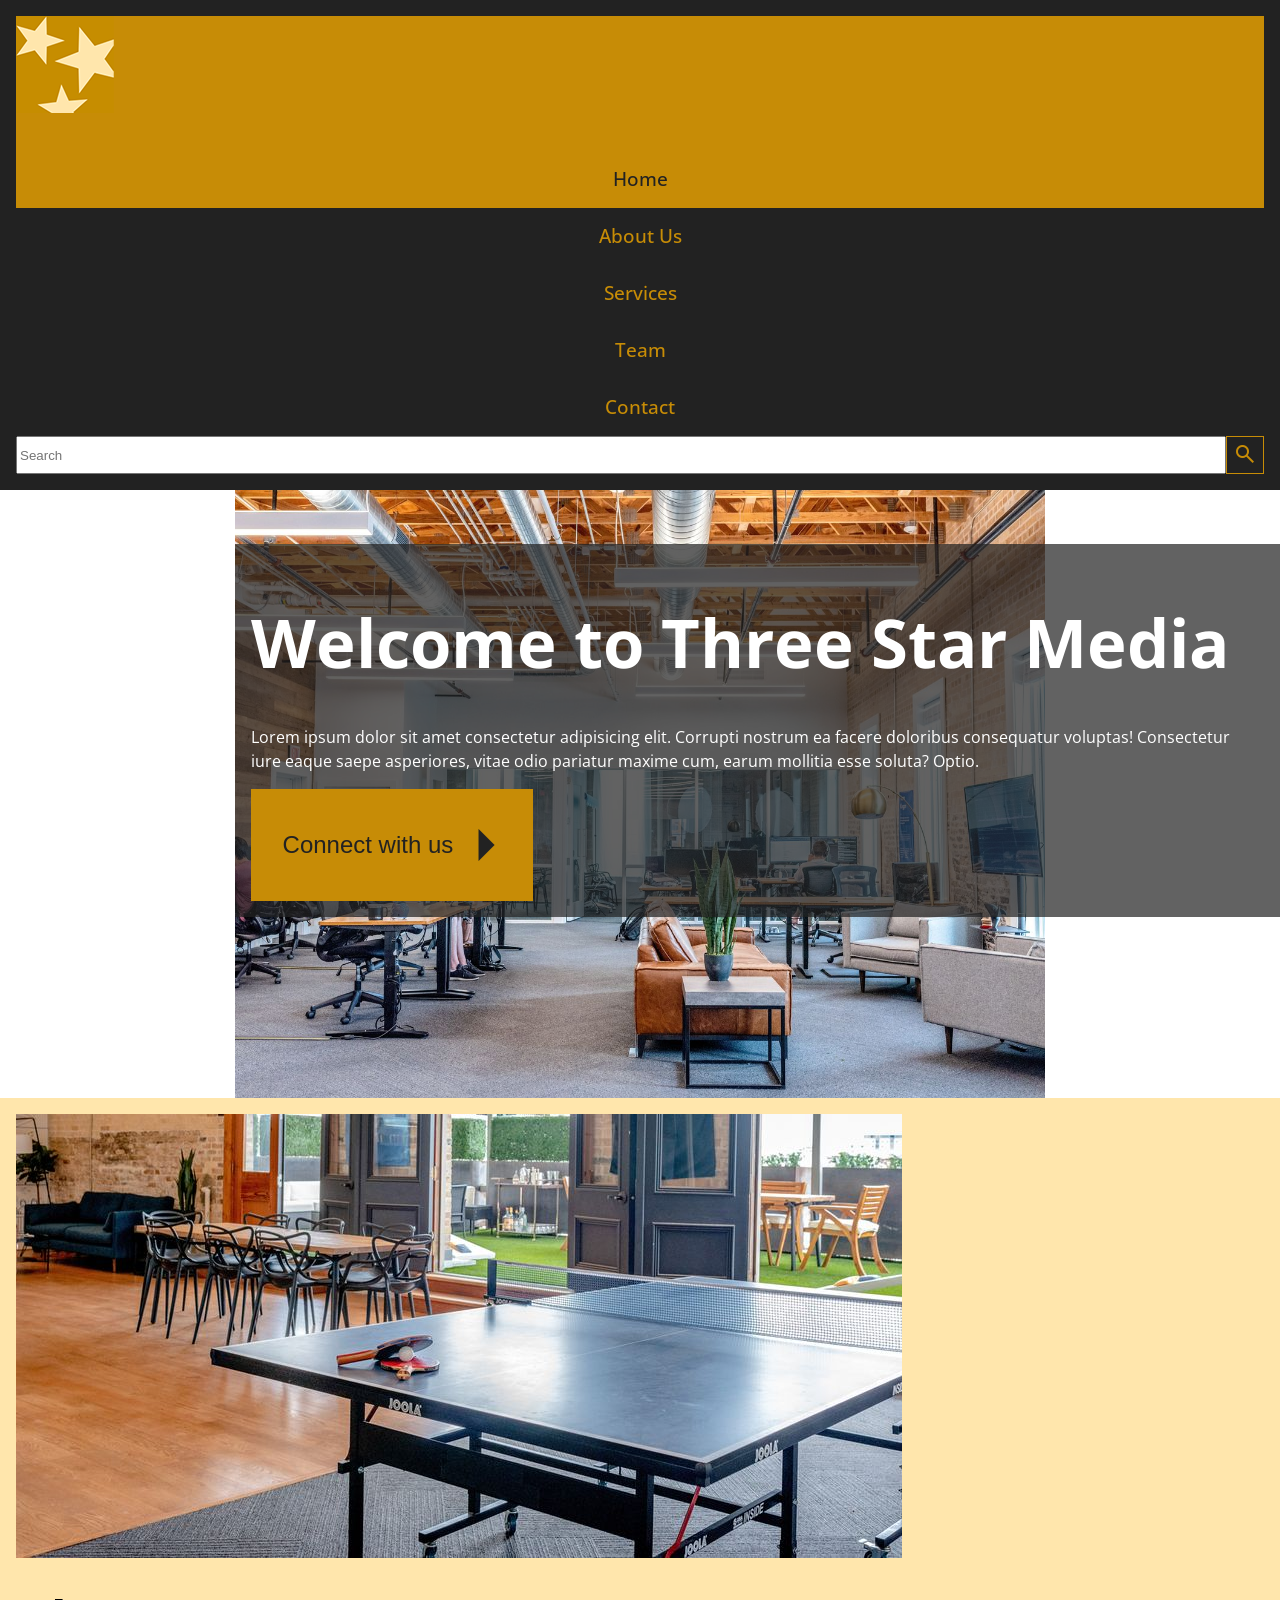
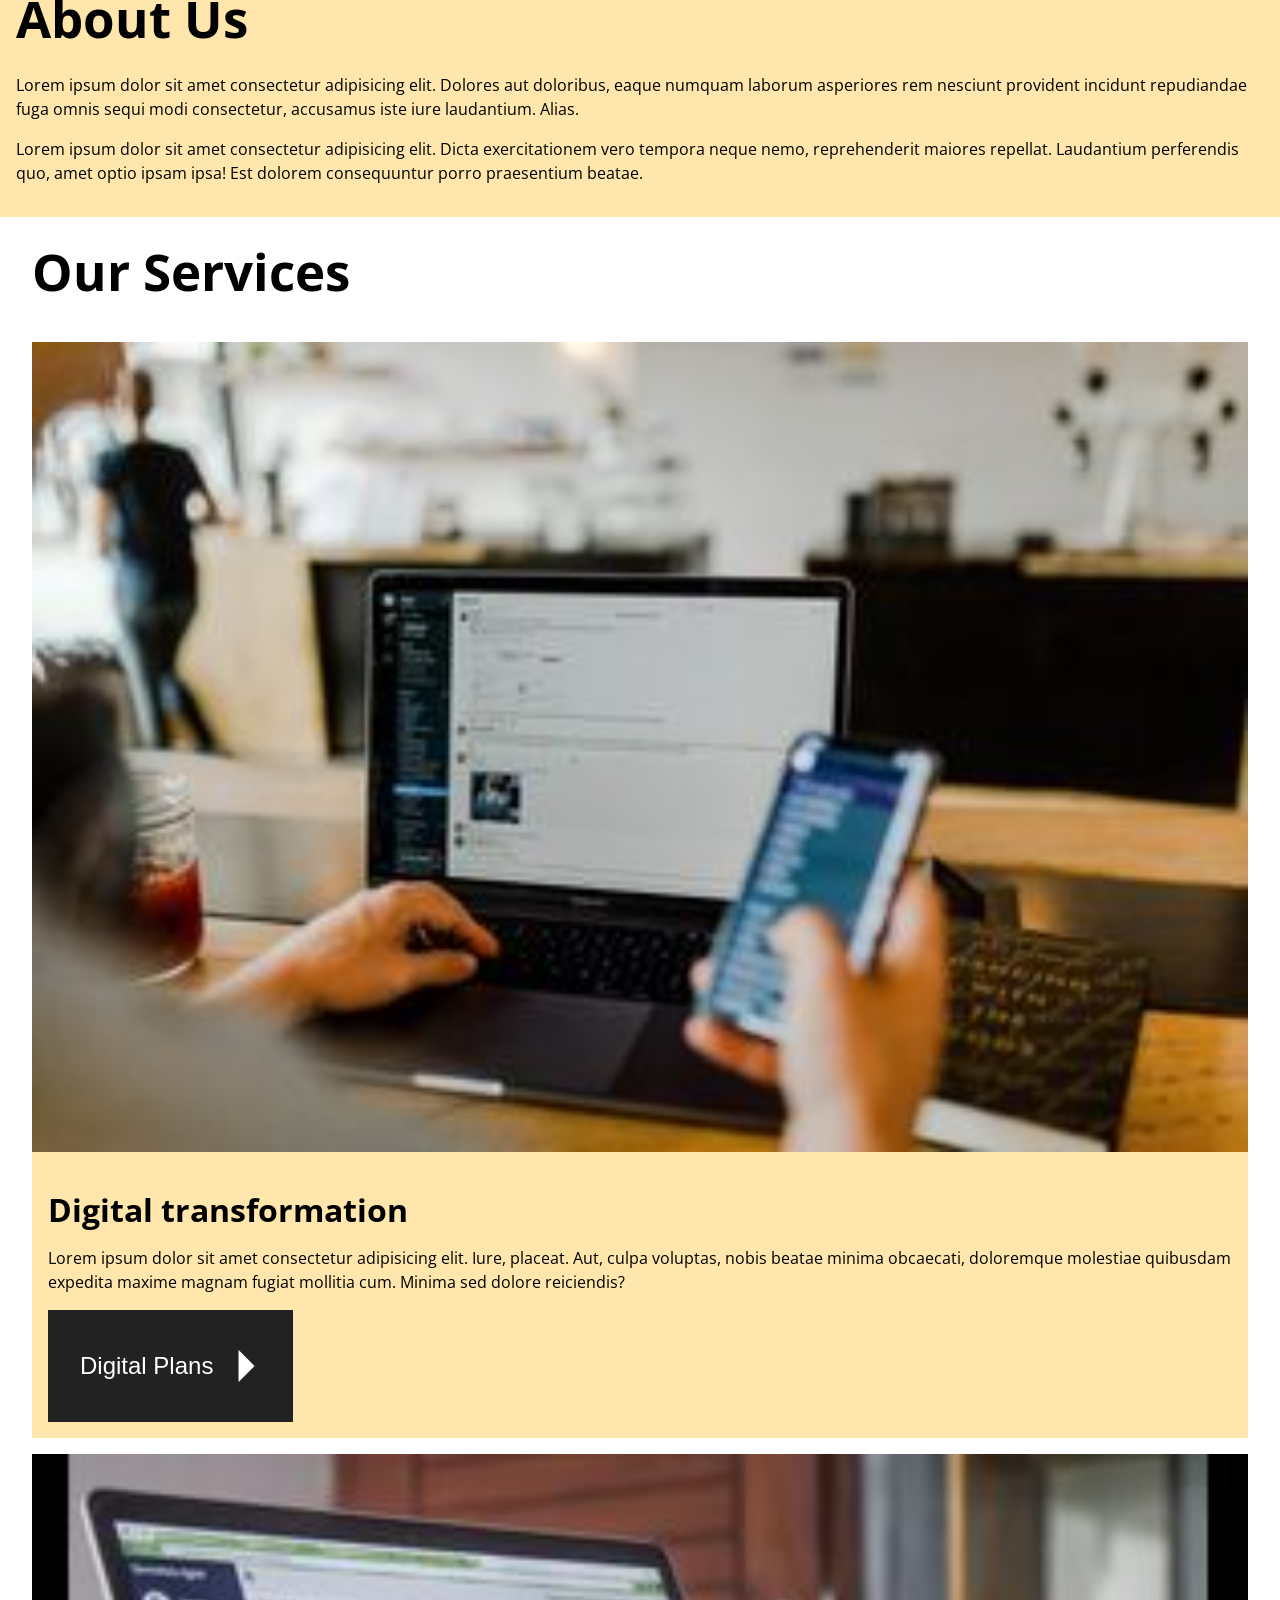
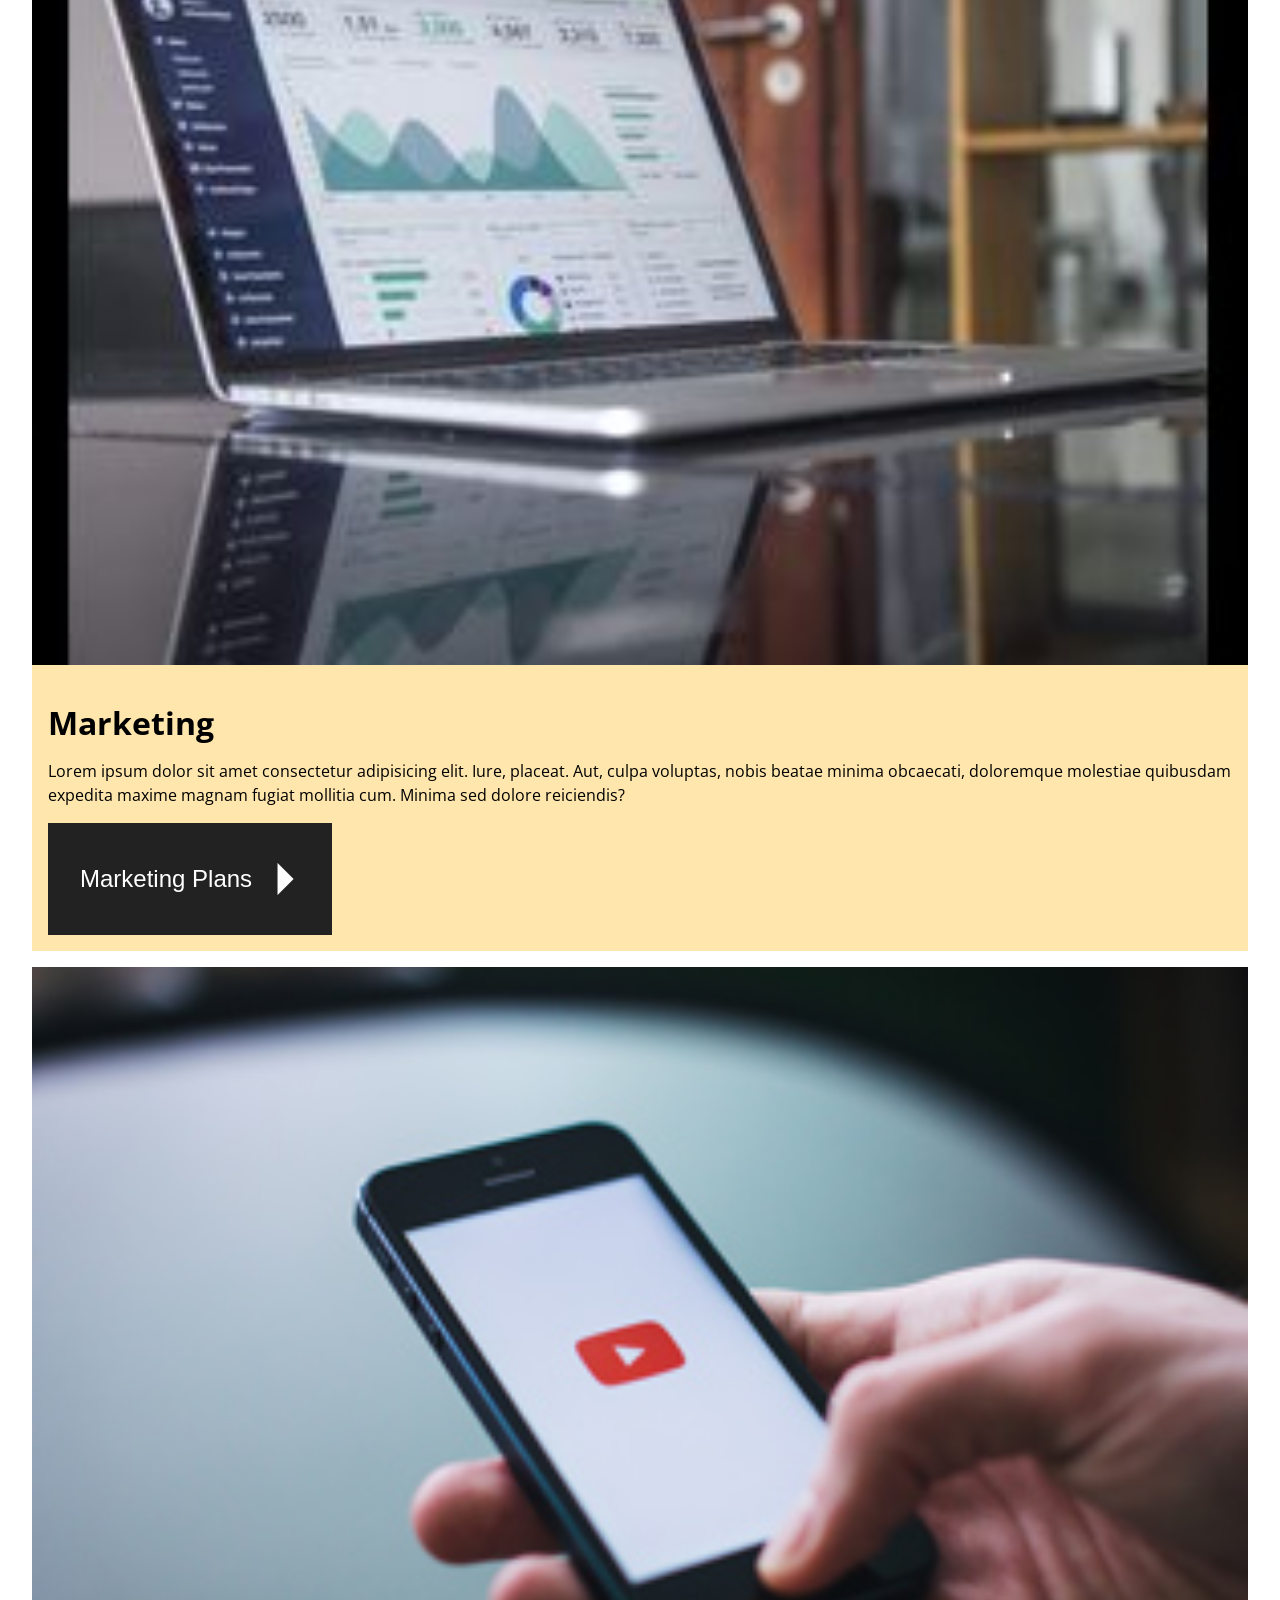
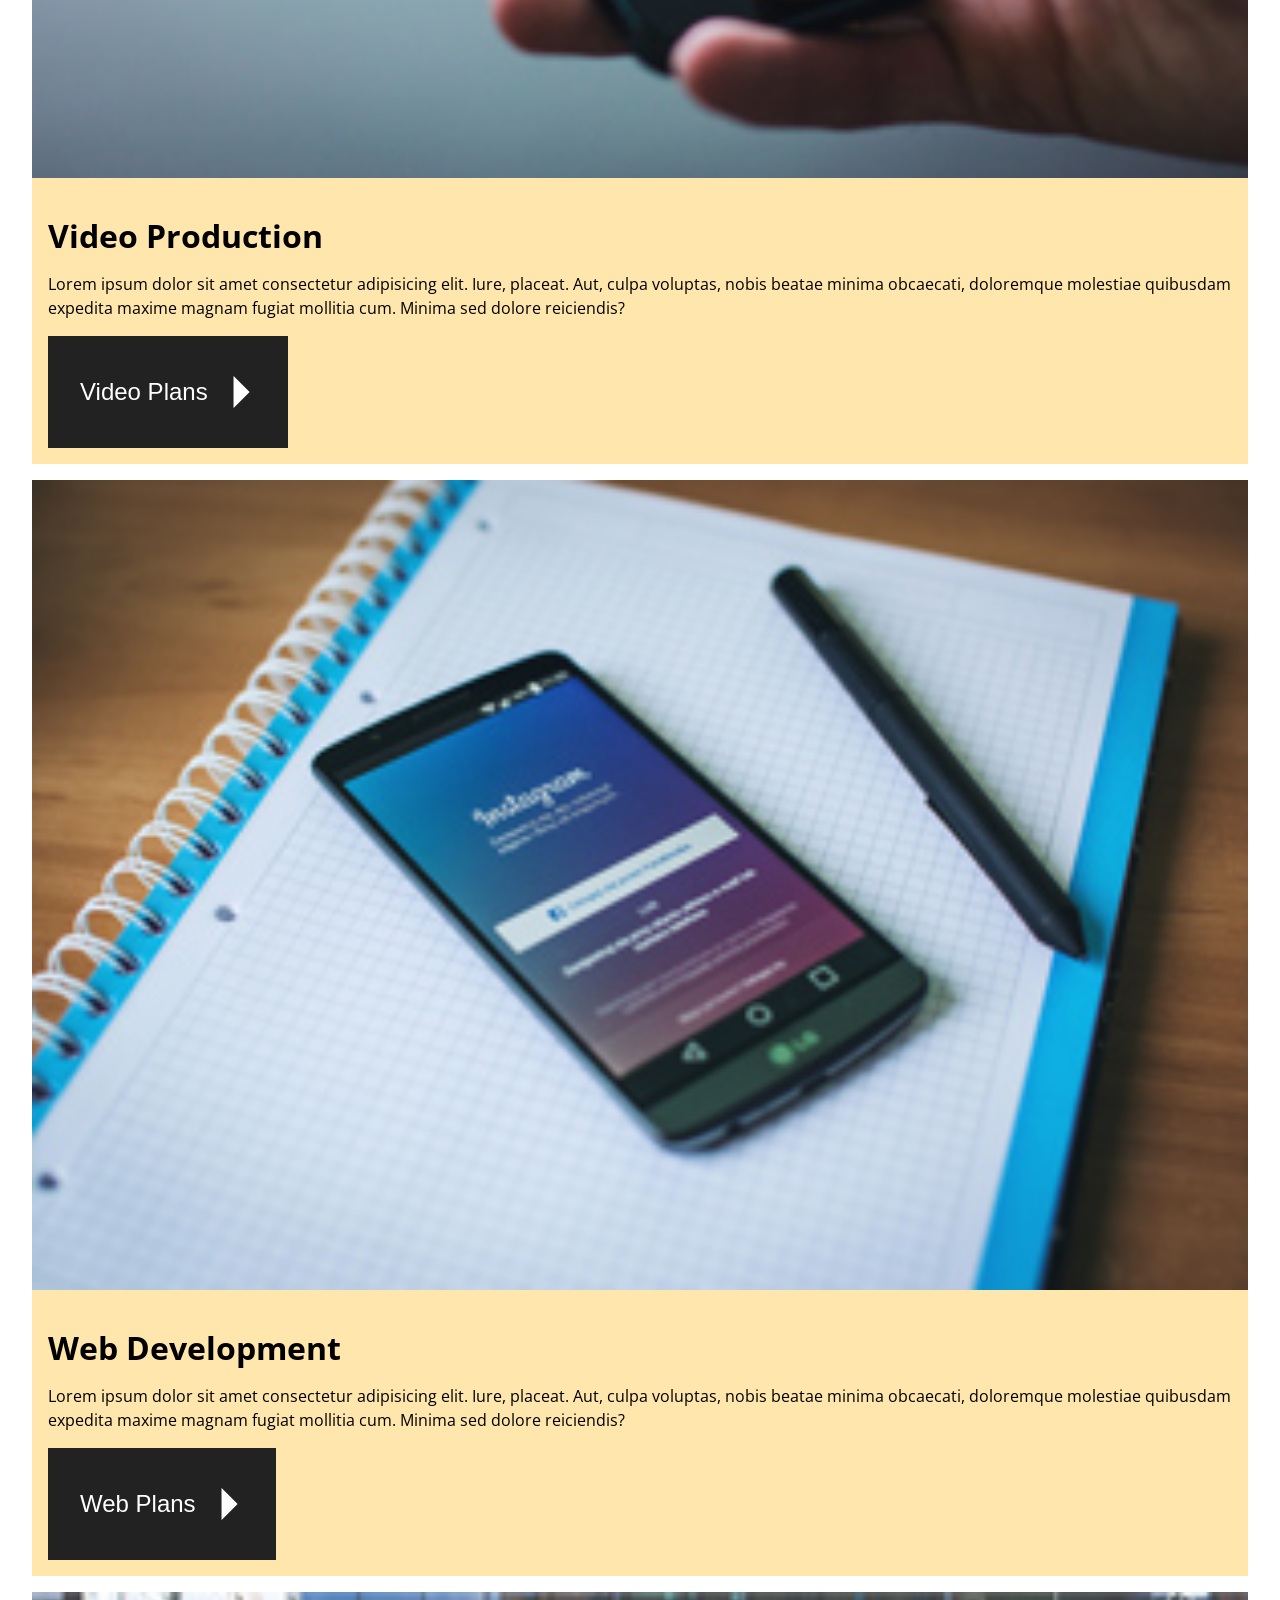
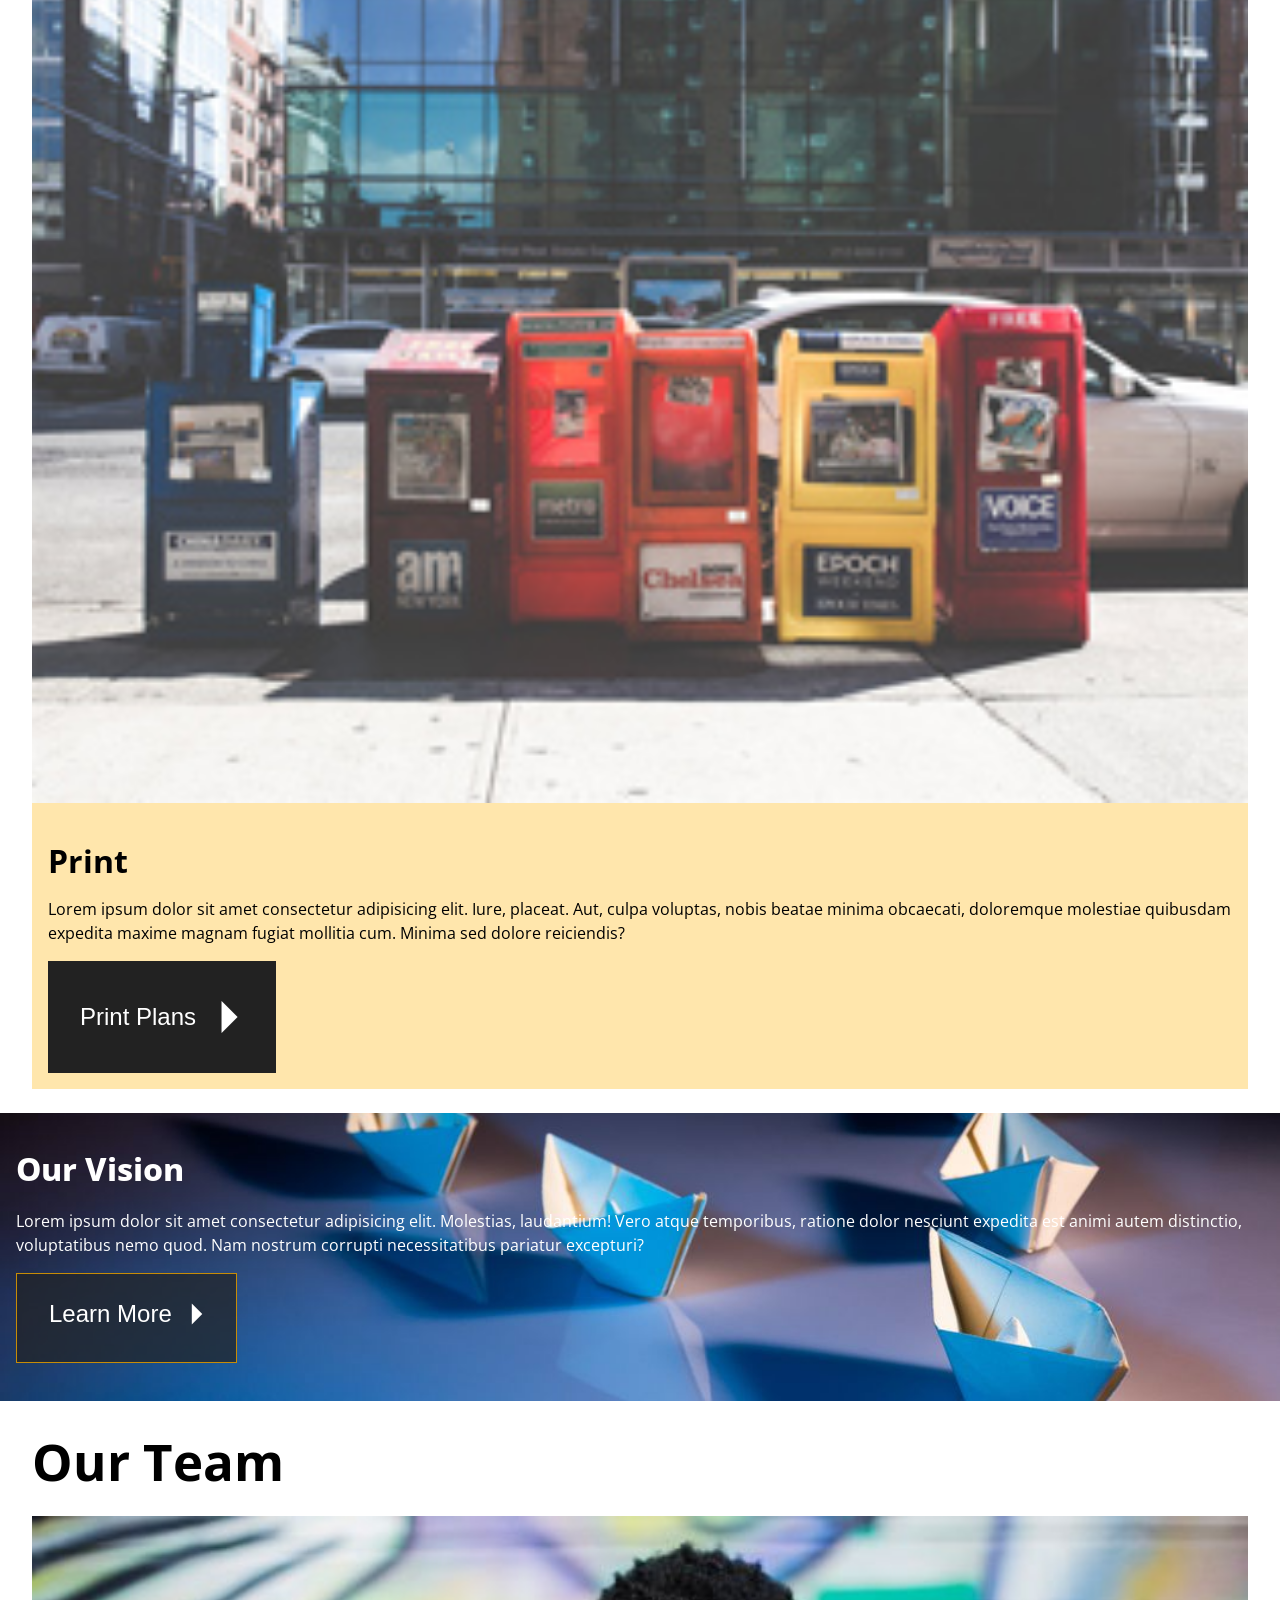
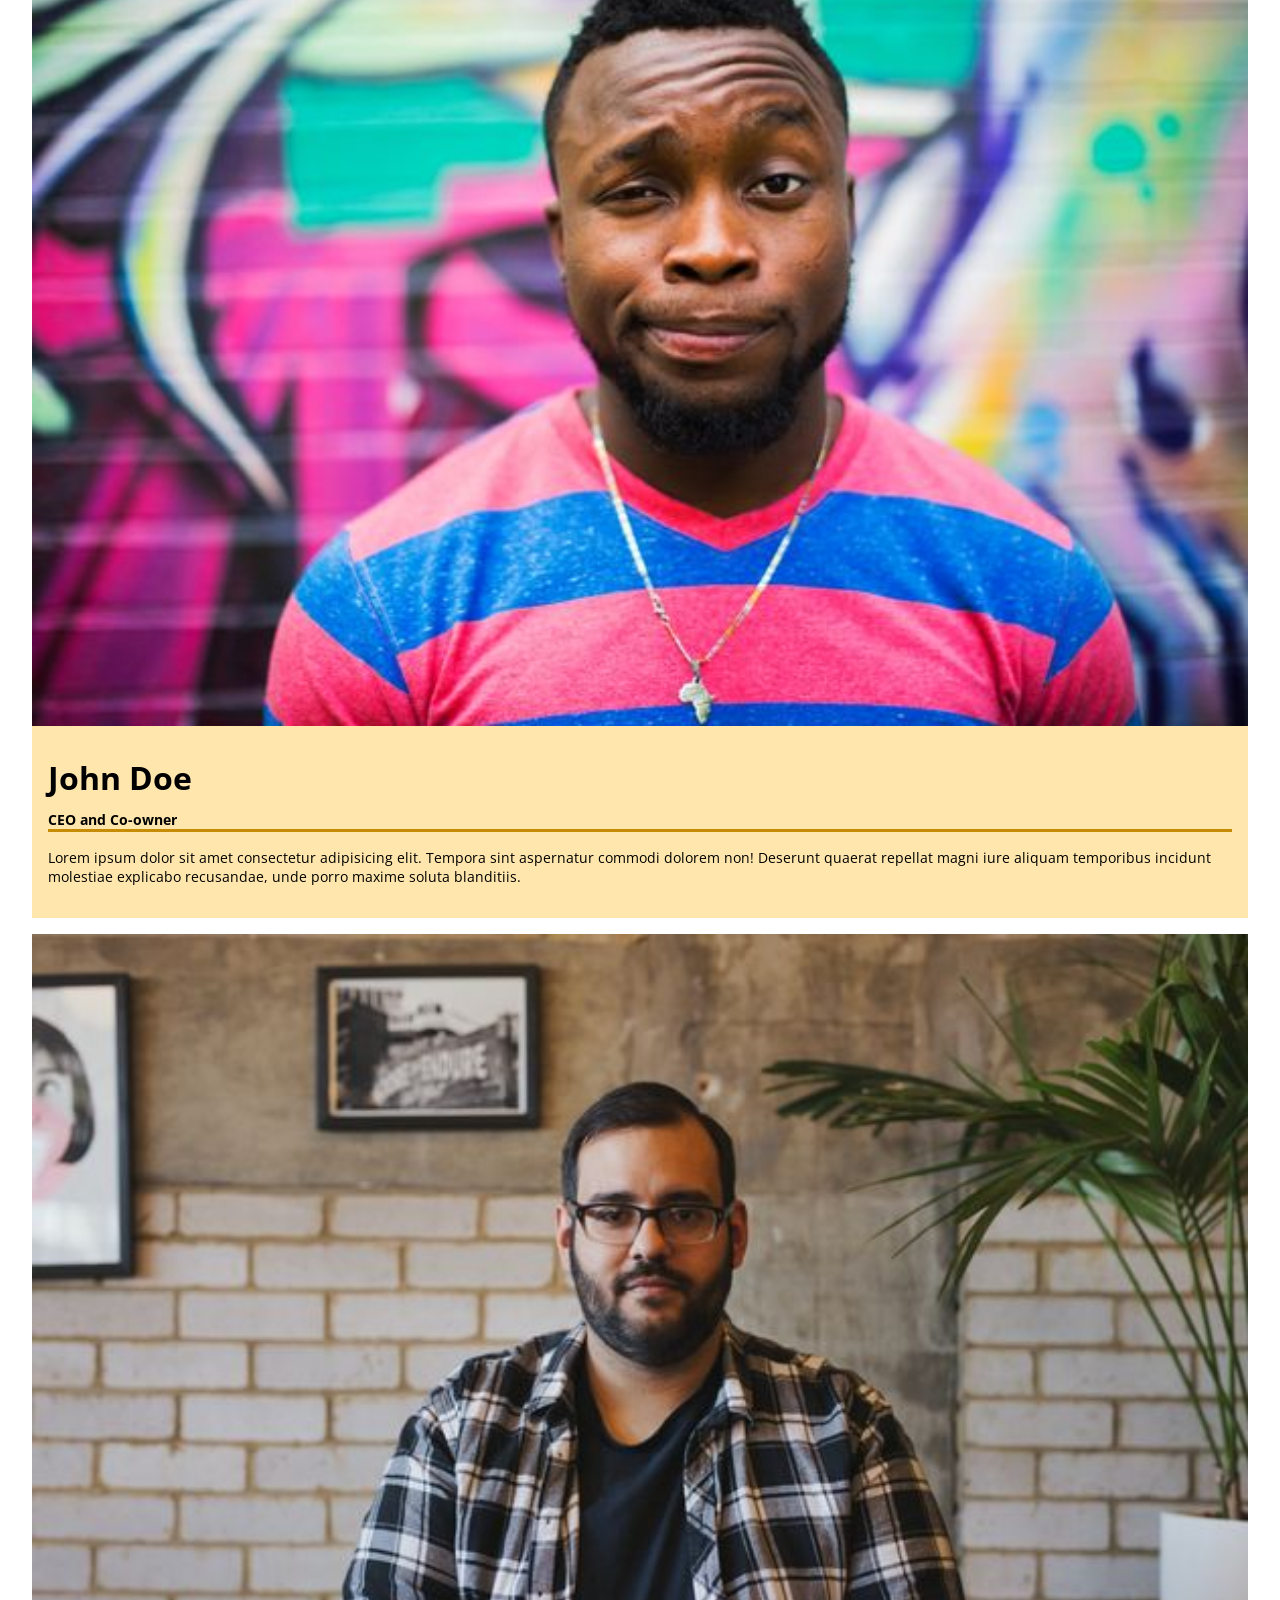
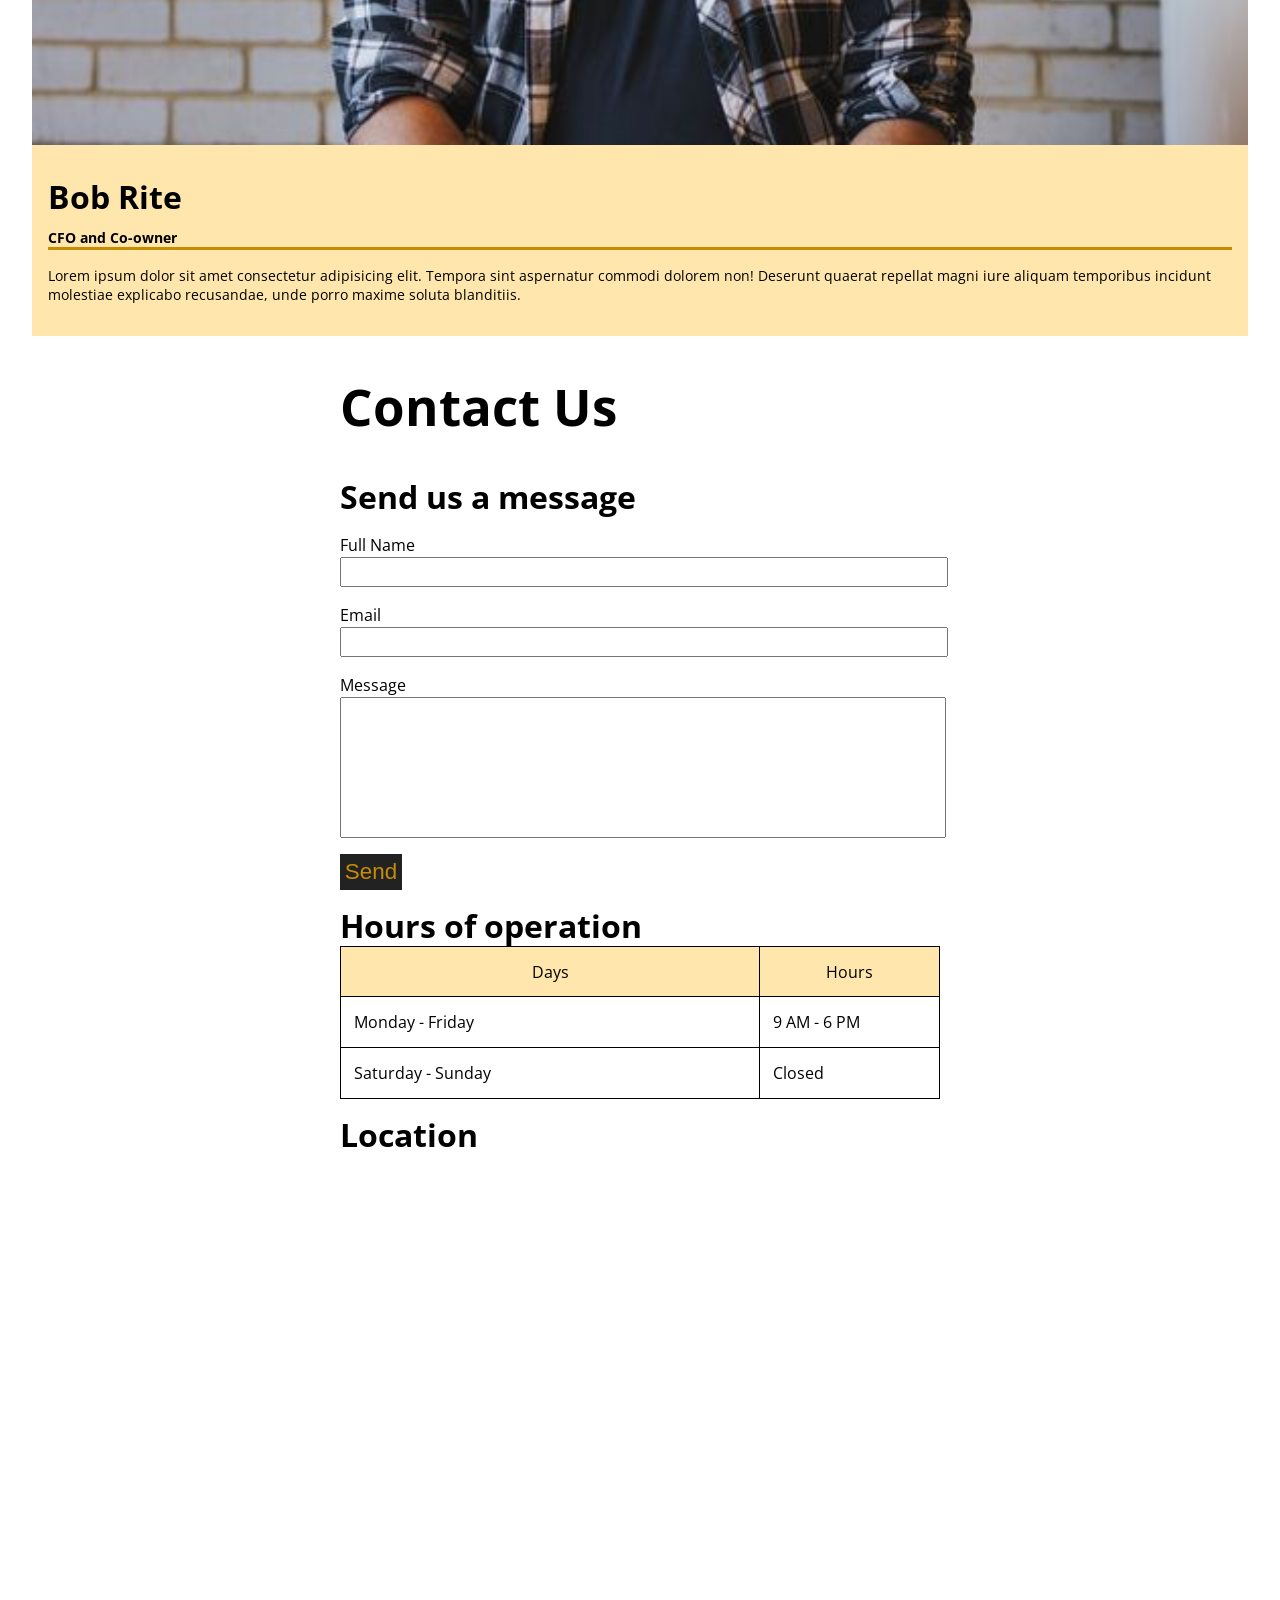
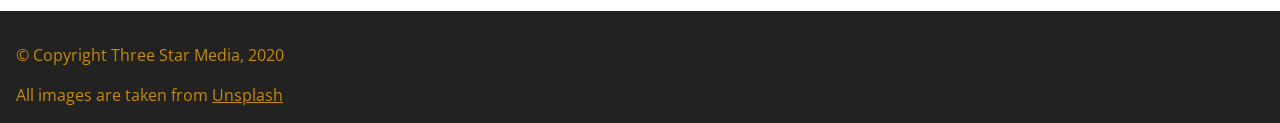
==== commit d4a37fc1: "Added mobile first layout" ====
--- a/final-project/index.html
+++ b/final-project/index.html
@@ -1,6 +1,5 @@
 <!DOCTYPE html>
 <html lang="en">
-
 <head>
     <meta charset="UTF-8">
     <meta name="viewport" content="width=device-width, initial-scale=1.0">
@@ -9,6 +8,13 @@
     <link rel="stylesheet"
         href="https://fonts.googleapis.com/css2?family=Material+Symbols+Outlined:opsz,wght,FILL,GRAD@20..48,100..700,0..1,-50..200&icon_names=arrow_right,search" />
 
+    <!-- google fonts -->
+    <link rel="preconnect" href="https://fonts.googleapis.com">
+    <link rel="preconnect" href="https://fonts.gstatic.com" crossorigin>
+    <link href="https://fonts.googleapis.com/css2?family=Open+Sans:ital,wght@0,300..800;1,300..800&display=swap" rel="stylesheet">
+
+    <!-- custom CSS -->
+    <link rel="stylesheet" href="./css/main.css">
 </head>
 
 <body>
@@ -49,23 +55,31 @@
                     consequatur voluptas! Consectetur iure eaque saepe asperiores, vitae odio pariatur maxime cum, earum
                     mollitia esse soluta? Optio.</p>
 
-                <button>Connect With Us <span class="material-symbols-outlined">arrow_right</span></button>
+                <button>Connect with us <span class="material-symbols-outlined">arrow_right</span></button>
             </div>
         </section>
 
         <section id="about-us-section">
-            <!-- decorative image -->
-            <img src="./images/about-us.jpg" alt="">
-
-            <h2 id="about-us">About Us</h2>
-
-            <p>Lorem ipsum dolor sit amet consectetur adipisicing elit. Dolores aut doloribus, eaque numquam laborum
-                asperiores rem nesciunt provident incidunt repudiandae fuga omnis sequi modi consectetur, accusamus iste
-                iure laudantium. Alias.</p>
-
-            <p>Lorem ipsum dolor sit amet consectetur adipisicing elit. Dicta exercitationem vero tempora neque nemo,
-                reprehenderit maiores repellat. Laudantium perferendis quo, amet optio ipsam ipsa! Est dolorem
-                consequuntur porro praesentium beatae.</p>
+            <div class="max-width">
+                <!-- decorative image -->
+                <img src="./images/about-us.jpg" alt="">
+
+                <div class="about-us-container">
+                    <h2 id="about-us">About Us</h2>
+
+                    <p>Lorem ipsum dolor sit amet consectetur adipisicing elit. Dolores aut doloribus, eaque numquam
+                        laborum
+                        asperiores rem nesciunt provident incidunt repudiandae fuga omnis sequi modi consectetur,
+                        accusamus iste
+                        iure laudantium. Alias.</p>
+
+                    <p>Lorem ipsum dolor sit amet consectetur adipisicing elit. Dicta exercitationem vero tempora neque
+                        nemo,
+                        reprehenderit maiores repellat. Laudantium perferendis quo, amet optio ipsam ipsa! Est dolorem
+                        consequuntur porro praesentium beatae.</p>
+                </div>
+            </div>
+
         </section>
 
         <!-- our services section, max width / margin is applied to the section with this class-->
@@ -75,61 +89,71 @@
             <div class="services">
                 <!-- decorative image -->
                 <img src="./images/digital.jpg" alt="">
-                <h3>Digital transformation</h3>
-
-                <p>Lorem ipsum dolor sit amet consectetur adipisicing elit. Iure, placeat. Aut, culpa voluptas,
-                    nobis beatae minima obcaecati, doloremque molestiae quibusdam expedita maxime magnam fugiat
-                    mollitia cum. Minima sed dolore reiciendis?</p>
-
-                <button>Digital Plans <span class="material-symbols-outlined">arrow_right</span></button>
+                <div class="service-content">
+                    <h3>Digital transformation</h3>
+
+                    <p>Lorem ipsum dolor sit amet consectetur adipisicing elit. Iure, placeat. Aut, culpa voluptas,
+                        nobis beatae minima obcaecati, doloremque molestiae quibusdam expedita maxime magnam fugiat
+                        mollitia cum. Minima sed dolore reiciendis?</p>
+
+                    <button>Digital Plans <span class="material-symbols-outlined">arrow_right</span></button>
+                </div>
             </div>
 
             <div class="services">
                 <!-- decorative image -->
                 <img src="./images/marketing.jpg" alt="">
-                <h3>Marketing</h3>
-
-                <p>Lorem ipsum dolor sit amet consectetur adipisicing elit. Iure, placeat. Aut, culpa voluptas,
-                    nobis beatae minima obcaecati, doloremque molestiae quibusdam expedita maxime magnam fugiat
-                    mollitia cum. Minima sed dolore reiciendis?</p>
-
-                <button>Marketing Plans <span class="material-symbols-outlined">arrow_right</span></button>
+                <div class="service-content">
+                    <h3>Marketing</h3>
+
+                    <p>Lorem ipsum dolor sit amet consectetur adipisicing elit. Iure, placeat. Aut, culpa voluptas,
+                        nobis beatae minima obcaecati, doloremque molestiae quibusdam expedita maxime magnam fugiat
+                        mollitia cum. Minima sed dolore reiciendis?</p>
+
+                    <button>Marketing Plans <span class="material-symbols-outlined">arrow_right</span></button>
+                </div>
             </div>
 
             <div class="services">
                 <!-- decorative image -->
                 <img src="./images/video.jpg" alt="">
-                <h3>Video Production</h3>
-
-                <p>Lorem ipsum dolor sit amet consectetur adipisicing elit. Iure, placeat. Aut, culpa voluptas,
-                    nobis beatae minima obcaecati, doloremque molestiae quibusdam expedita maxime magnam fugiat
-                    mollitia cum. Minima sed dolore reiciendis?</p>
-
-                <button>Video Plans <span class="material-symbols-outlined">arrow_right</span></button>
+                <div class="service-content">
+                    <h3>Video Production</h3>
+
+                    <p>Lorem ipsum dolor sit amet consectetur adipisicing elit. Iure, placeat. Aut, culpa voluptas,
+                        nobis beatae minima obcaecati, doloremque molestiae quibusdam expedita maxime magnam fugiat
+                        mollitia cum. Minima sed dolore reiciendis?</p>
+
+                    <button>Video Plans <span class="material-symbols-outlined">arrow_right</span></button>
+                </div>
             </div>
 
             <div class="services">
                 <!-- decorative image -->
                 <img src="./images/web.jpg" alt="">
-                <h3>Web Development</h3>
-
-                <p>Lorem ipsum dolor sit amet consectetur adipisicing elit. Iure, placeat. Aut, culpa voluptas,
-                    nobis beatae minima obcaecati, doloremque molestiae quibusdam expedita maxime magnam fugiat
-                    mollitia cum. Minima sed dolore reiciendis?</p>
-
-                <button>Web Plans <span class="material-symbols-outlined">arrow_right</span></button>
+                <div class="service-content">
+                    <h3>Web Development</h3>
+
+                    <p>Lorem ipsum dolor sit amet consectetur adipisicing elit. Iure, placeat. Aut, culpa voluptas,
+                        nobis beatae minima obcaecati, doloremque molestiae quibusdam expedita maxime magnam fugiat
+                        mollitia cum. Minima sed dolore reiciendis?</p>
+
+                    <button>Web Plans <span class="material-symbols-outlined">arrow_right</span></button>
+                </div>
             </div>
 
             <div class="services">
                 <!-- decorative image -->
                 <img src="./images/print.jpg" alt="">
-                <h3>Print</h3>
-
-                <p>Lorem ipsum dolor sit amet consectetur adipisicing elit. Iure, placeat. Aut, culpa voluptas,
-                    nobis beatae minima obcaecati, doloremque molestiae quibusdam expedita maxime magnam fugiat
-                    mollitia cum. Minima sed dolore reiciendis?</p>
-
-                <button>Print Plans <span class="material-symbols-outlined">arrow_right</span></button>
+                <div class="service-content">
+                    <h3>Print</h3>
+
+                    <p>Lorem ipsum dolor sit amet consectetur adipisicing elit. Iure, placeat. Aut, culpa voluptas,
+                        nobis beatae minima obcaecati, doloremque molestiae quibusdam expedita maxime magnam fugiat
+                        mollitia cum. Minima sed dolore reiciendis?</p>
+
+                    <button>Print Plans <span class="material-symbols-outlined">arrow_right</span></button>
+                </div>
             </div>
         </section>
 
@@ -156,7 +180,6 @@
             <div class="team-desc">
                 <h3>John Doe</h3>
                 <p class="team-title">CEO and Co-owner</p>
-                <br>
                 <p>Lorem ipsum dolor sit amet consectetur adipisicing elit. Tempora sint aspernatur commodi dolorem non!
                     Deserunt quaerat repellat magni iure aliquam temporibus incidunt molestiae explicabo recusandae,
                     unde porro maxime soluta blanditiis.</p>
@@ -167,7 +190,6 @@
             <div class="team-desc">
                 <h3>Bob Rite</h3>
                 <p class="team-title">CFO and Co-owner</p>
-                <br>
                 <p>Lorem ipsum dolor sit amet consectetur adipisicing elit. Tempora sint aspernatur commodi dolorem non!
                     Deserunt quaerat repellat magni iure aliquam temporibus incidunt molestiae explicabo recusandae,
                     unde porro maxime soluta blanditiis.</p>
@@ -192,10 +214,10 @@
 
                     <!-- msg input -->
                     <label for="message">Message</label>
-                    <textarea name="message" id="message" rows="7"></textarea>
+                    <textarea name="message" id="message" rows="9"></textarea>
 
                     <!-- send btn -->
-                    <input type="submit" value="Send">
+                    <button>Send</button>
                 </form>
             </div>
 
@@ -203,18 +225,23 @@
             <div>
                 <h3>Hours of operation</h3>
                 <table>
-                    <tr>
-                        <th>Days</th>
-                        <th>Hours</th>
-                    </tr>
-                    <tr>
-                        <td>Monday - Friday</td>
-                        <td>Saturday - Sunday</td>
-                    </tr>
-                    <tr>
-                        <td>9 AM - 6 PM</td>
-                        <td>Closed</td>
-                    </tr>
+                    <thead>
+                        <tr>
+                            <th>Days</th>
+                            <th>Hours</th>
+                        </tr>
+                    </thead>
+                    <tbody>
+                        <tr>
+                            <td>Monday - Friday</td>
+                            <td>9 AM - 6 PM</td>
+                        </tr>
+                        <tr>
+                            <td>Saturday - Sunday</td>
+                            <td>Closed</td>
+                        </tr>
+                    </tbody>
+
                 </table>
             </div>
 
@@ -226,9 +253,9 @@
                     width="600" height="450" style="border:0;" allowfullscreen="" loading="lazy"
                     referrerpolicy="no-referrer-when-downgrade"></iframe>
             </div>
-
         </section>
     </main>
+
     <footer>
         <p>&copy; Copyright Three Star Media, 2020</p>
         <p>All images are taken from <a href="https://unsplash.com/">Unsplash</a></p>
--- a/final-project/css/main.css
+++ b/final-project/css/main.css
@@ -0,0 +1,544 @@
+/* CSS RESET */
+/* http://meyerweb.com/eric/tools/css/reset/ 
+   v2.0 | 20110126
+   License: none (public domain)
+*/
+
+html,
+body,
+div,
+span,
+applet,
+object,
+iframe,
+h1,
+h2,
+h3,
+h4,
+h5,
+h6,
+p,
+blockquote,
+pre,
+a,
+abbr,
+acronym,
+address,
+big,
+cite,
+code,
+del,
+dfn,
+em,
+img,
+ins,
+kbd,
+q,
+s,
+samp,
+small,
+strike,
+strong,
+sub,
+sup,
+tt,
+var,
+b,
+u,
+i,
+center,
+dl,
+dt,
+dd,
+ol,
+ul,
+li,
+fieldset,
+form,
+label,
+legend,
+table,
+caption,
+tbody,
+tfoot,
+thead,
+tr,
+th,
+td,
+article,
+aside,
+canvas,
+details,
+embed,
+figure,
+figcaption,
+footer,
+header,
+hgroup,
+menu,
+nav,
+output,
+ruby,
+section,
+summary,
+time,
+mark,
+audio,
+video {
+    margin: 0;
+    padding: 0;
+    border: 0;
+    font-size: 100%;
+    font: inherit;
+    vertical-align: baseline;
+}
+
+/* HTML5 display-role reset for older browsers */
+article,
+aside,
+details,
+figcaption,
+figure,
+footer,
+header,
+hgroup,
+menu,
+nav,
+section {
+    display: block;
+}
+
+body {
+    line-height: 1;
+}
+
+ol,
+ul {
+    list-style: none;
+}
+
+blockquote,
+q {
+    quotes: none;
+}
+
+blockquote:before,
+blockquote:after,
+q:before,
+q:after {
+    content: '';
+    content: none;
+}
+
+table {
+    border-collapse: collapse;
+    border-spacing: 0;
+}
+
+/* Start of Custom CSS code */
+
+/* mobile first design */
+
+/* set the font for the entire doc */
+body {
+    font-family: "Open Sans", sans-serif;
+    line-height: 1.5rem;
+}
+
+header {
+    background-color: #222;
+}
+
+.maxwidth-header {
+    padding: 1rem;
+}
+
+.header-banner {
+    background-color: #c78c06;
+}
+
+/* move the nav items to the center */
+nav {
+    display: flex;
+    flex-direction: column;
+    align-items: stretch;
+}
+
+/* style the links */
+nav ul li a {
+    color: #c78c06;
+    text-decoration: none;
+    font-weight: 500;
+    font-size: 1.2rem;
+}
+
+/* add spacing between the nav links */
+nav ul li {
+    padding: 1rem;
+    text-align: center;
+}
+
+/* style the home link and container */
+nav ul li:nth-child(1) {
+    background-color: #c78c06;
+    padding-top: 3rem;
+}
+nav ul li:nth-child(1) a {
+    color: #222;
+}
+
+/* style the search bar */
+/* use the search element as a container */
+search {
+    display: flex;
+    flex-direction: row;
+    justify-content: center;
+}
+
+/* style the search input */
+search input {
+    width: 100%;
+    height: 2rem;
+}
+
+/* style the search btn */
+search button {
+    background-color: #222;
+    color: #c78c06;
+    border: solid 1px #c78c06;
+}
+
+/* make the entire main a flexbox to center the elements that have max width */
+main {
+    display: flex;
+    flex-direction: column;
+    align-items: center;
+}
+
+/* Style the home section */
+/* style the home bg image */
+#home-section img {
+    max-width: 100%;
+    height: 38rem;
+    position: relative;
+    object-fit: cover;
+}
+
+/* put the section the same size as the image to remove any gaps */
+#home-section {
+    height: 38rem;
+}
+
+/* style the home content container */
+.transparent-black-bg {
+    background-color: #222222b5;
+    color: white;
+    padding: 3rem 2rem 1rem 1rem;
+}
+
+/* style the H1 */
+h1 {
+    font-size: 4.2rem;
+    font-weight: 700;
+    margin-bottom: 2rem;
+    line-height: 1.5em;
+}
+
+/* style the orange button */
+#home-section button {
+    background-color: #c78c06;
+    color: #222;
+    border: none;
+    font-size: 1.5rem;
+    padding: 1.5rem 1rem 1.5rem 2rem;
+    text-align: center;
+    margin-top: 1rem;
+
+    /* center the elements using flex */
+    display: flex;
+    flex-direction: row;
+    align-items: center;
+}
+
+/* style the arrow icon, needs to #home-section selector to avoid styling the other icons */
+#home-section .material-symbols-outlined {
+    font-size: 4rem;
+    font-variation-settings:
+        'FILL' 1,
+        'wght' 900,
+        'GRAD' 0,
+        'opsz' 48
+}
+
+/* move the content above the image */
+/* 34rem = image size (38rem) - 4rem */
+.move-above-last-image {
+    position: absolute;
+    top: 34rem;
+}
+
+/* style the about us section */
+#about-us-section {
+    background-color: #ffe6ac;
+    padding: 1rem;
+}
+
+/* reduce the size of the images in the service section */
+#about-us-section img {
+    max-width: 100%;
+}
+
+/* style the H2 */
+h2 {
+    font-size: 3.2rem;
+    font-weight: 700;
+    margin-bottom: 1rem;
+    margin-top: 1rem;
+    line-height: 1.5em;
+}
+
+/* add separation to the p */
+#about-us-section p {
+    margin-bottom: 1rem;
+}
+
+/* put the services in a 1 column grid and center them */
+#our-services-section {
+    max-width: 95%;
+    display: grid;
+    grid-template-columns: 1fr;
+    place-content: center;
+    gap: 1rem;
+}
+
+/* style the class for the services */
+.services {
+    background-color: #ffe6ac;
+}
+
+/* reduce the size of the images */
+.services img {
+    width: 100%;
+}
+
+/* padding the service content */
+.service-content {
+    padding: 1rem;
+}
+
+/* service headers styles */
+h3 {
+    padding-top: 1.5rem;
+    padding-bottom: 1.5rem;
+    font-weight: 700;
+    font-size: 2rem;
+}
+
+/* style the service button */
+#our-services-section button {
+    background-color: #222;
+    color: white;
+    border: none;
+    font-size: 1.5rem;
+    padding: 1.5rem 1rem 1.5rem 2rem;
+    text-align: center;
+    margin-top: 1rem;
+
+    /* center the elements using flex */
+    display: flex;
+    flex-direction: row;
+    align-items: center;
+}
+
+
+/* style the arrow icon, needs to #id selector to avoid styling the other icons */
+#our-services-section .material-symbols-outlined {
+    font-size: 4rem;
+    font-variation-settings:
+        'FILL' 1,
+        'wght' 900,
+        'GRAD' 0,
+        'opsz' 48
+}
+
+/* style the vision section */
+#our-vision-section {
+    margin-top: 1.5rem;
+    position: relative;
+    width: 100%;
+    color: white;
+}
+
+/* reduce the image size */
+#our-vision-section img {
+    width: 100%;
+    height: 18rem;
+    object-fit: cover;
+}
+
+ /* Move the content over the image */
+#our-vision-section .move-above-last-image {
+    top: 0px;
+    padding: 1rem;
+}
+
+/* for some reason, this h2 is smaller and more bold??????? */
+#our-vision-section h2 {
+    font-size: 2rem;
+    font-weight: 750;
+}
+
+/* style the vision btn */
+#our-vision-section button {
+    /* add b0 to the color to make it transparent */
+    background-color: #222222b0;
+    border: 1px solid #c78c06;
+    color: white;
+    font-size: 1.5rem;
+    padding: 1rem 1rem 1.5rem 2rem;
+    text-align: center;
+    margin-top: 1rem;
+
+    /* center the elements using flex */
+    display: flex;
+    flex-direction: row;
+    align-items: center;
+}
+
+/* style the arrow icon, needs to #id selector to avoid styling the other icons */
+#our-vision-section .material-symbols-outlined {
+    font-size: 3rem;
+    font-variation-settings:
+        'FILL' 1,
+        'wght' 500,
+        'GRAD' 0,
+        'opsz' 48
+}
+
+/* our team section */
+
+/* put the services in a 1 column grid and center them */
+#our-team-section {
+    max-width: 95%;
+    display: grid;
+    grid-template-columns: 1fr;
+    place-content: center;
+}
+
+/* style team images */
+#our-team-section img {
+    width: 100%;
+}
+
+/* style the team descriptions and description*/
+.team-desc {
+    background-color: #ffe6ac;
+    margin-bottom: 1rem;
+    padding: 1rem;
+}
+.team-title {
+    font-weight: 700;
+    width: 100%;
+    border-bottom: 3px solid #c78c06;
+}
+
+/* the h3 needs a bit of spacing on the bottom */
+#our-team-section h3 {
+    padding-bottom: 0.2rem;
+}
+
+/* style the team desc content */
+#our-team-section p {
+    font-size: 0.9rem;
+    line-height: 1.2rem;
+    margin-bottom: 1rem;
+    margin-top: 1rem;
+}
+
+/* style the contact section */
+#contact-us-section {
+    max-width: 95%;
+    display: grid;
+    grid-template-columns: 1fr;
+    place-content: center;
+}
+
+/* style the contact form */
+/* make every element take a new line */
+form > * {
+    display: block;;
+}
+
+/* make the inputs take the entire width and make them bigger */
+input {
+    width: 100%;
+    height: 1.5rem;
+}
+
+/* textarea takes entire width and disable the resize, the height is set in the html attributes */
+textarea {
+    width: 100%;
+    resize: none;
+}
+
+/* spacing */
+label {
+    margin-top: 1rem;
+}
+#contact-us-section h3 {
+    padding-bottom: 0.5rem;
+}
+
+/* send btn style */
+#contact-us-section button {
+    background-color: #222;
+    color: #c78c06;
+    border: none;
+    font-size: 1.4rem;
+    margin-top: 1rem;
+    padding: 0.3rem;
+}
+
+/* style the time table */
+/* color the headers */
+thead {
+    background-color: #ffe6ac;
+}
+
+/* add the borders */
+table, th, td {
+  border: 1px solid;
+}
+
+/* add the padding */
+th, td {
+    padding: 0.8rem;
+}
+
+/* table sizing */
+table {
+    width: 100%;
+}
+thead th:nth-child(1) {
+    width: 70%;
+}
+thead th:nth-child(2) {
+    width: 30%;
+}
+
+/* style the footer */
+footer {
+    background-color: #222;
+    color: #c78c06;
+    padding: 1rem;
+}
+footer p {
+    padding-top: 1rem;
+}
+footer a {
+    color: #c78c06;
+}
+
+/* desktop / tablet style */
+/* Add a min-width media query for the screen size of 760px and above */
+/* maxwidth The maximum width of the container is 1200px */
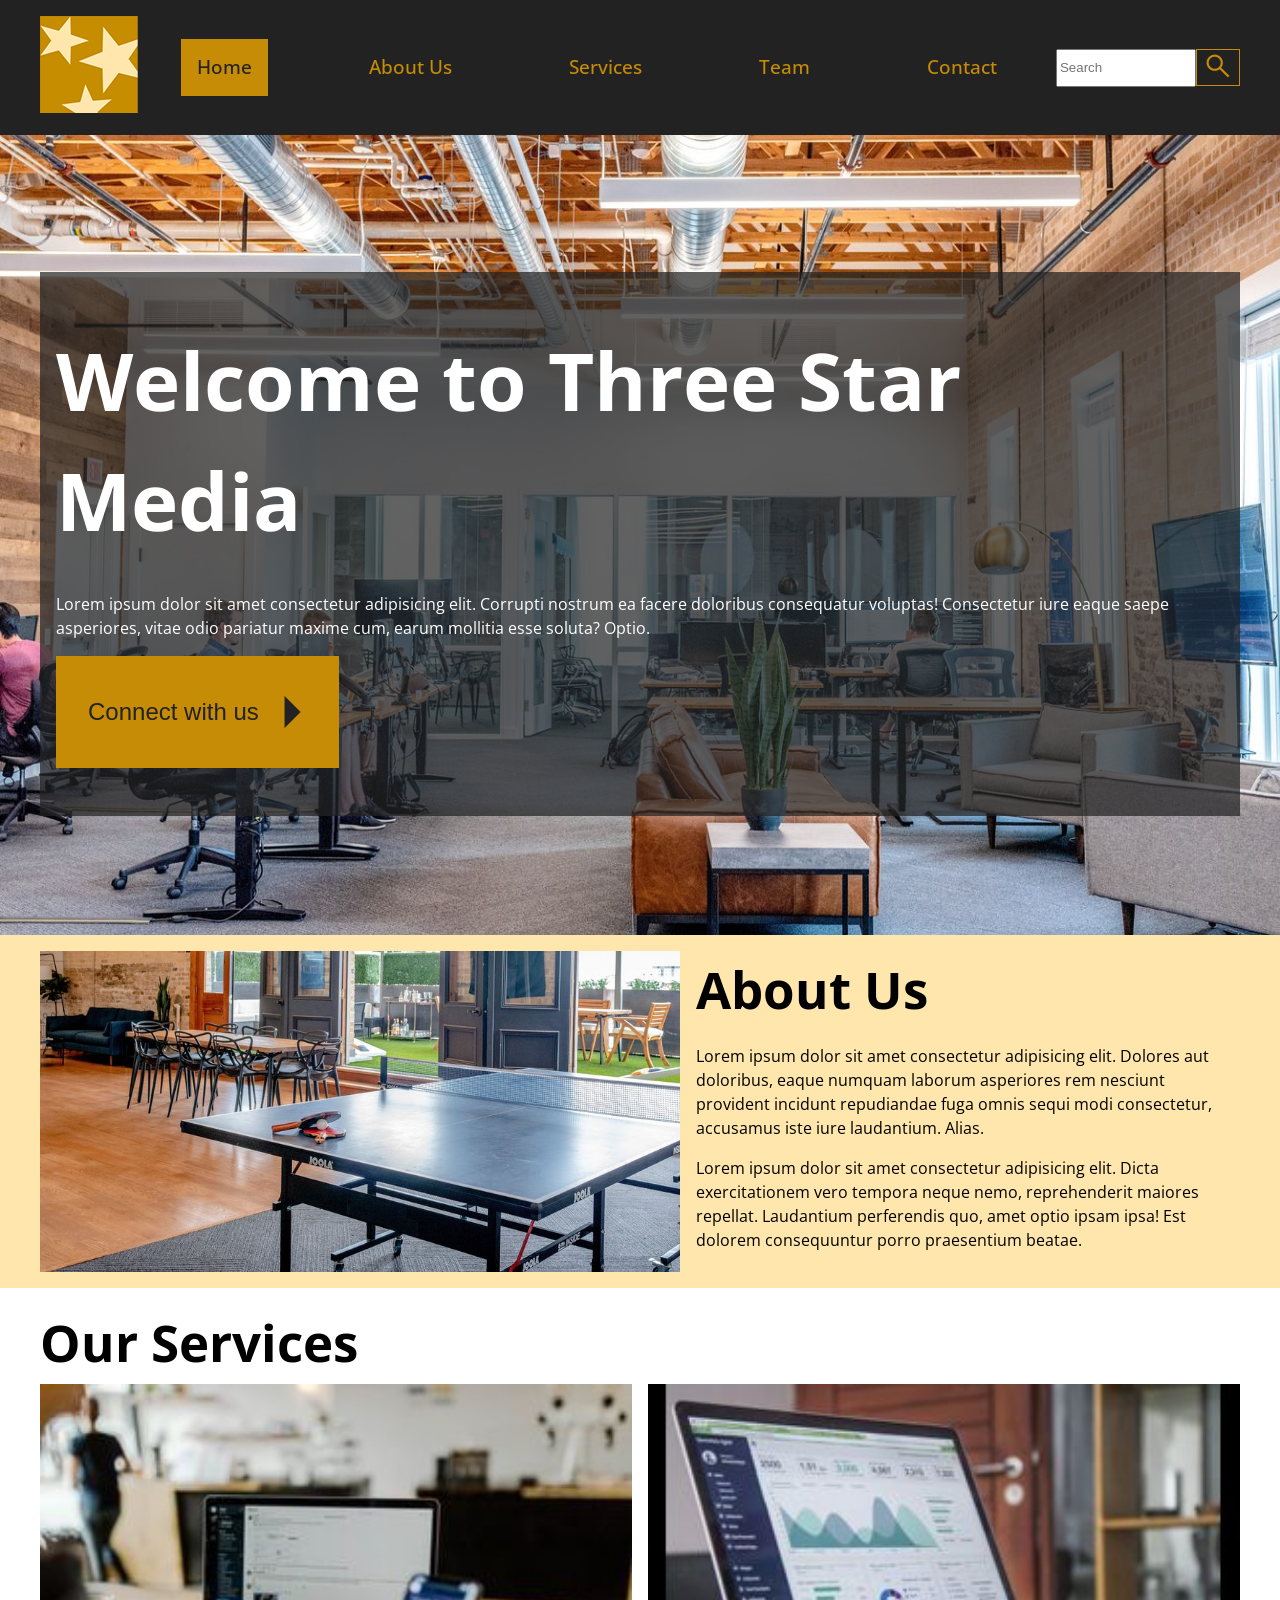
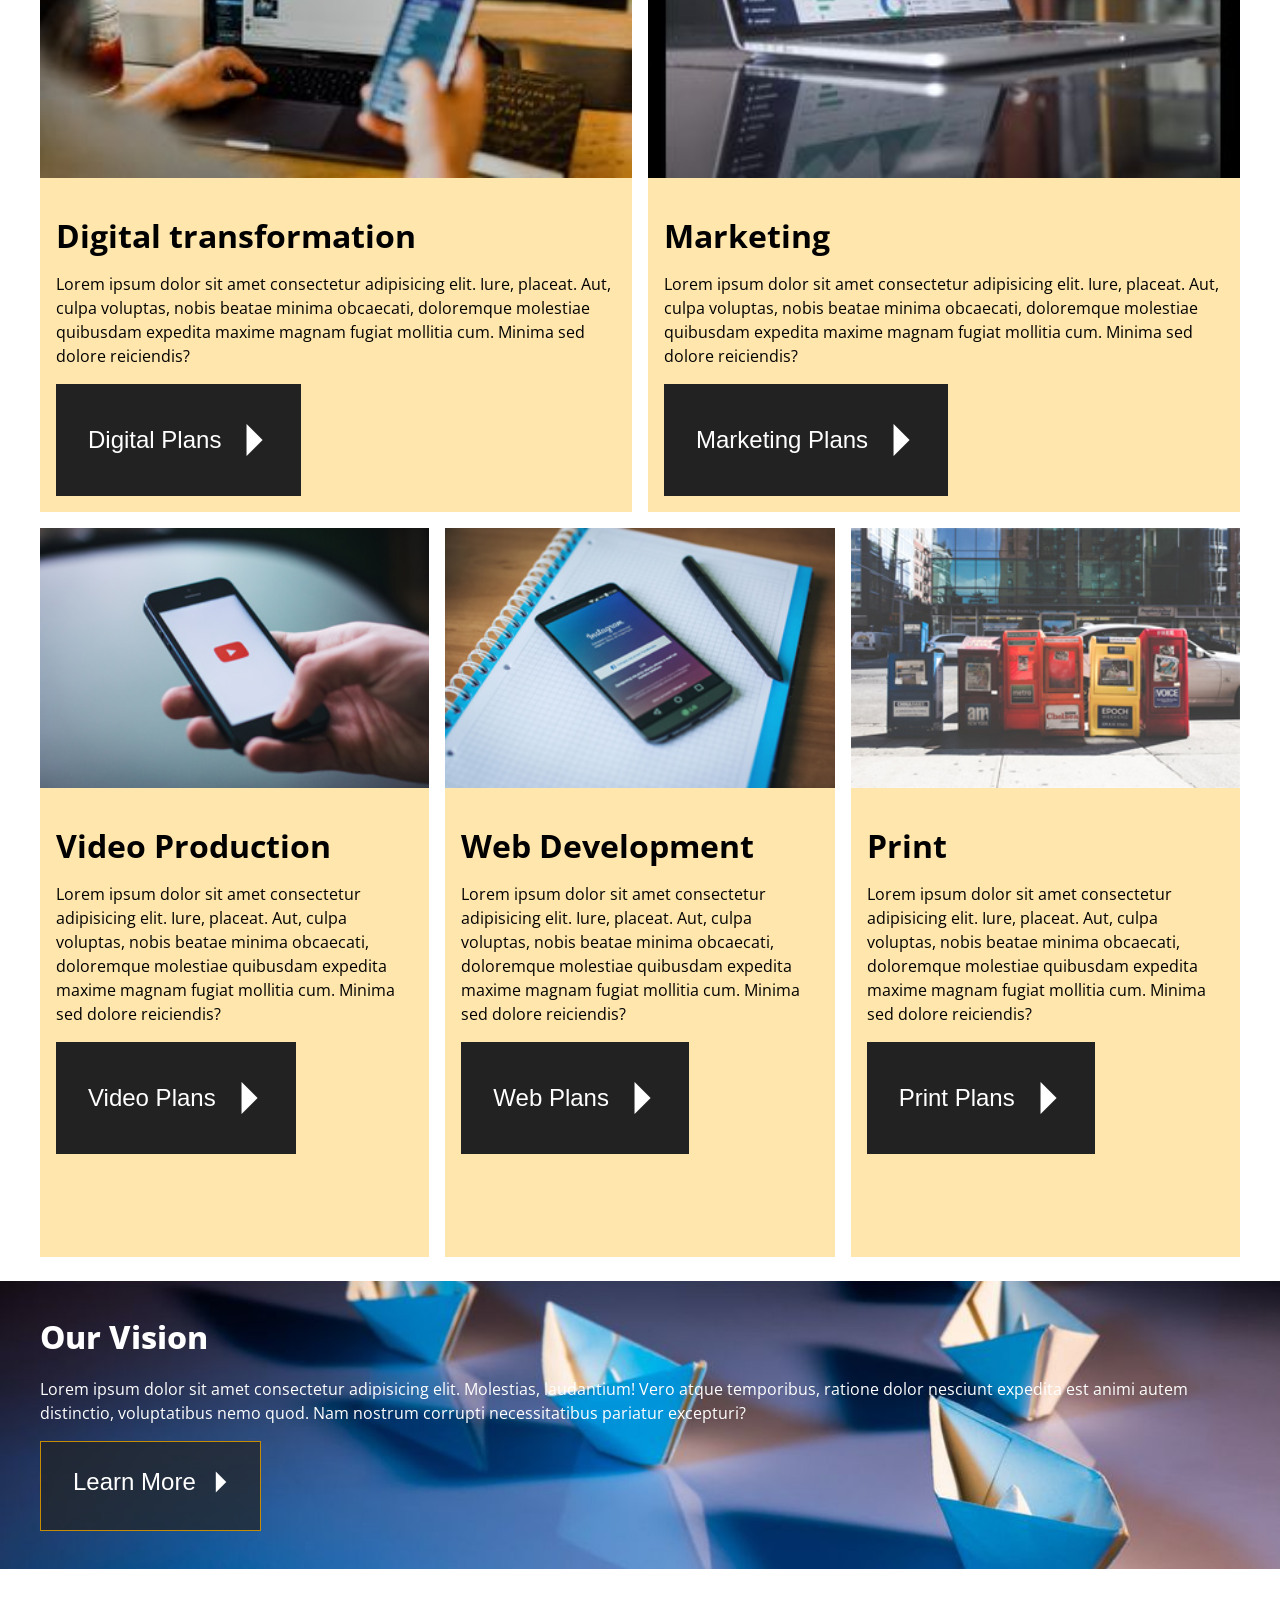
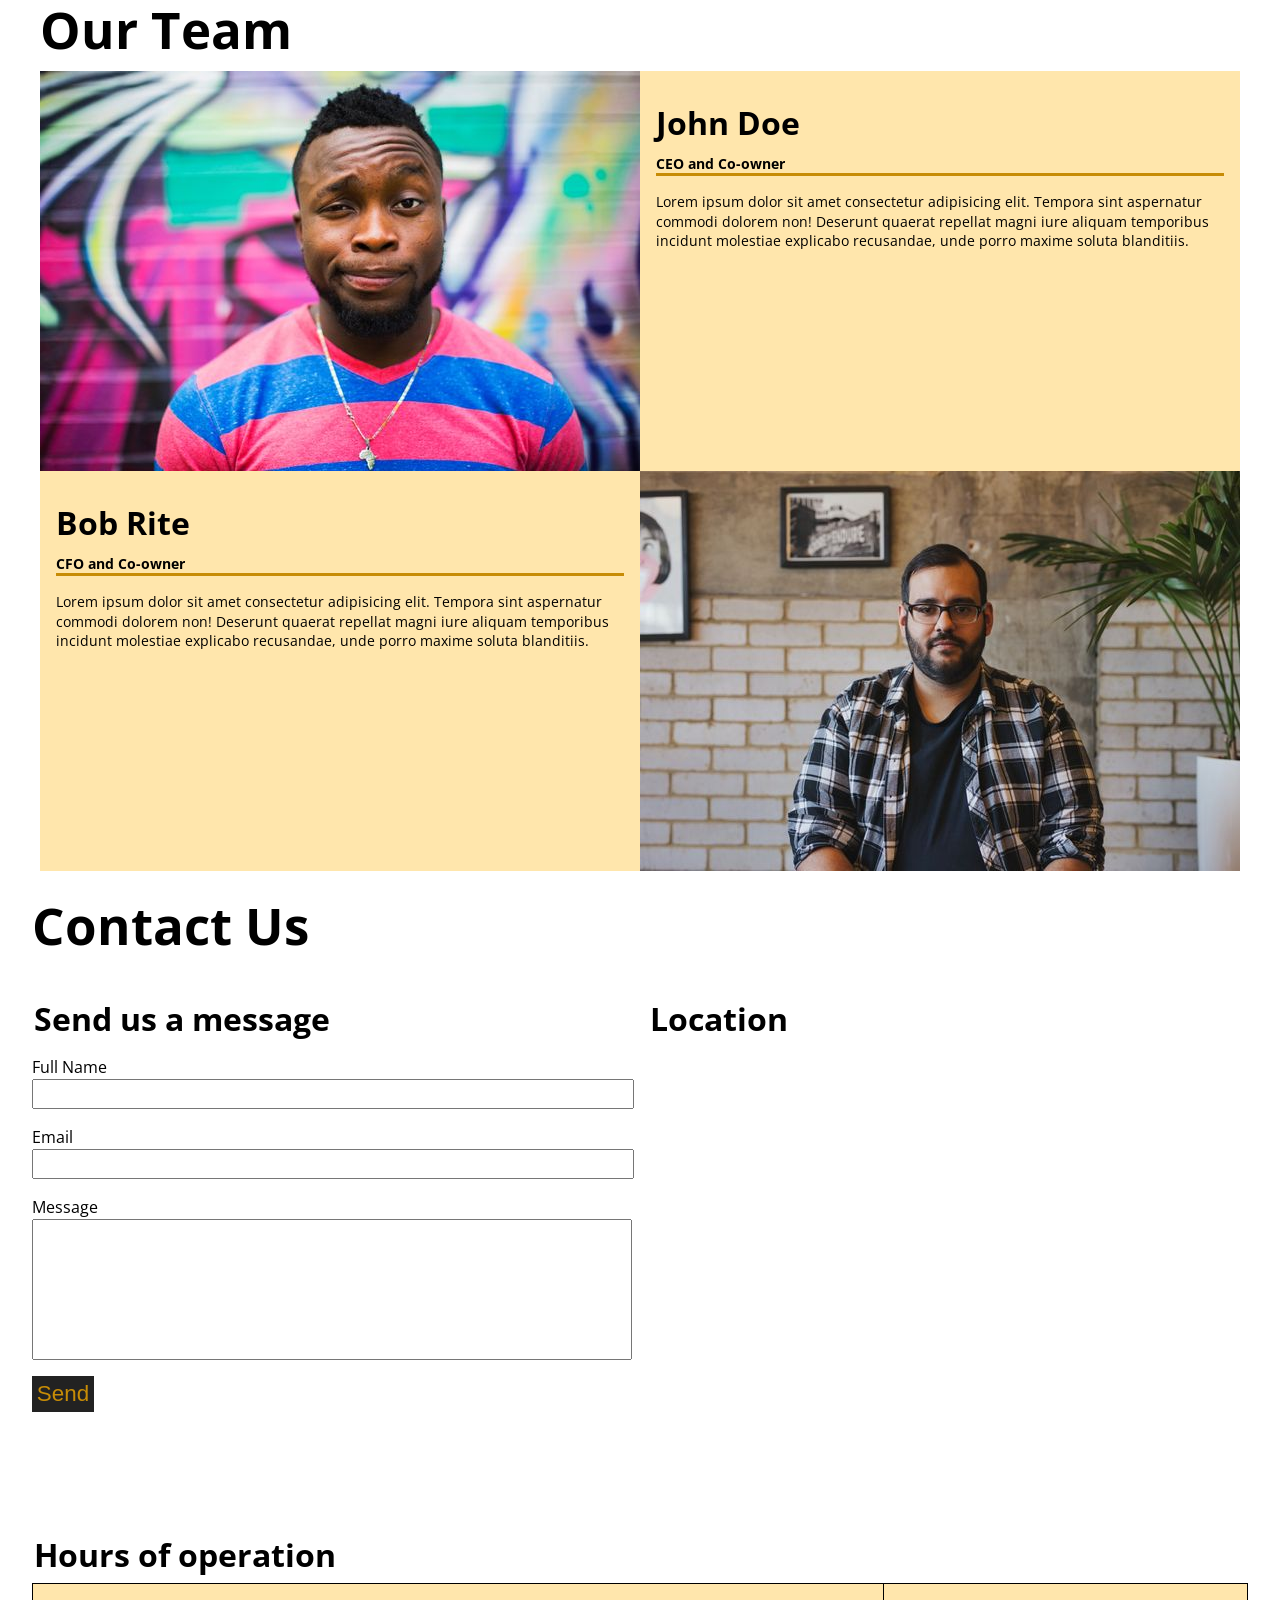
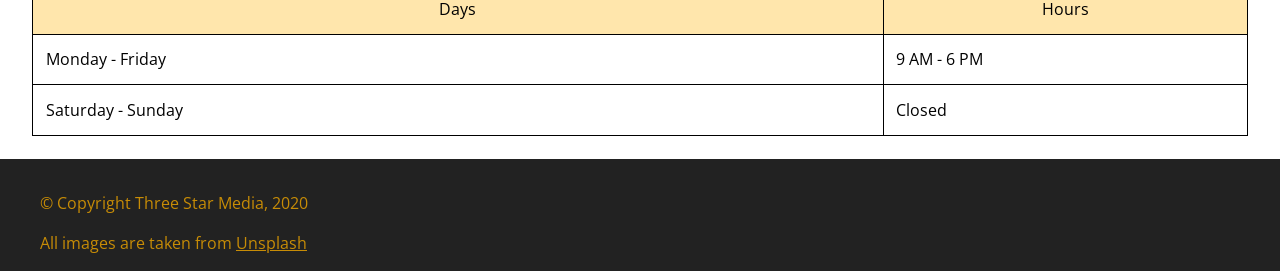
==== commit 067af5c0: "Desktop / tablet styles" ====
--- a/final-project/index.html
+++ b/final-project/index.html
@@ -257,8 +257,10 @@
     </main>
 
     <footer>
-        <p>&copy; Copyright Three Star Media, 2020</p>
-        <p>All images are taken from <a href="https://unsplash.com/">Unsplash</a></p>
+        <div>
+            <p>&copy; Copyright Three Star Media, 2020</p>
+            <p>All images are taken from <a href="https://unsplash.com/">Unsplash</a></p>
+        </div>
     </footer>
 </body>
 
--- a/final-project/css/main.css
+++ b/final-project/css/main.css
@@ -541,4 +541,232 @@
 
 /* desktop / tablet style */
 /* Add a min-width media query for the screen size of 760px and above */
-/* maxwidth The maximum width of the container is 1200px */+/* maxwidth The maximum width of the container is 1200px */
+
+@media screen and (min-width: 760px) {
+    /* nav bar styles */
+    .header-banner {
+        background-color: #222;
+    }
+    nav {
+        flex-direction: row;
+        justify-content: space-around;
+        width: 100%;
+    }
+    nav ul {
+        display: flex;
+        flex-direction: row;
+        justify-content: space-around;
+        width: 100%;
+    }
+    
+    /* style the home link and container */
+    nav ul li:nth-child(1) {
+        /* remove the padding from the mobile site */
+        padding-top: 1rem;
+    }
+
+    /* style the search bar */
+    search {
+        align-items: center;
+    }
+    search input {
+        height: 2rem;
+    }
+    /* style the search icon*/
+    search .material-symbols-outlined {
+        /* font size = height - border size */
+        font-size: calc(2rem - 2px); 
+        font-variation-settings:
+            'FILL' 1,
+            'wght' 500,
+            'GRAD' 0,
+            'opsz' 48
+    }
+
+    /* apply a max width to the header items */
+    .maxwidth-header {
+        max-width: 1200px;
+        display: flex;
+        flex-direction: row;
+        align-items: center;
+        justify-content: space-around;
+        margin: 0 auto;
+    }
+
+    /* put the section the same size as the image to remove any gaps */
+    #home-section {
+        height: 50rem;
+    }
+    /* resize the home image */
+    #home-section img {
+        width: 100vw;
+        height: 50rem;
+        position: relative;
+        object-fit: cover;
+    }
+
+    /* resize the content to be above the image */
+    .move-above-last-image {
+        /* max width = maxwidth - padding */
+        max-width: calc(1200px - 2rem - 1rem);
+        position: absolute;
+        height: 30rem;
+
+        /* put in the middle of the image */
+        /* take the image size (50rem) and subtract the height of the content (30rem) plus the padding (2rem), all split in half */
+        top: calc((50rem - ((30rem + 2rem) / 2))  / 2);
+
+        /* center hack taken from https://stackoverflow.com/questions/1776915/how-can-i-center-an-absolutely-positioned-element-in-a-div */
+        left: 0; 
+        right: 0; 
+        margin-inline: auto; 
+    }   
+
+    /* make the h1 a little bigger */
+    .move-above-last-image h1 {
+        font-size: 5rem;
+    }
+
+    /* style the about us section */
+    #about-us-section {
+        /* width = 100% minus the padding */
+        width: calc(100% - 2rem);
+
+        /* center the content */
+        display: flex;
+        flex-direction: column;
+        align-items: center;
+    }
+
+    /* resize the image */
+    #about-us-section img {
+        margin-right: 1rem;
+        width: 40rem;
+    }
+
+    /* remove the margin on the h2 so that its higher */
+    #about-us-section h2 {
+        margin-top: 0px;
+    }
+
+    /* arrange the about us content and set the maxwidth */
+    #about-us-section .max-width {
+        display: flex;
+        flex-direction: row;
+        max-width: 1200px;
+    }
+
+    /* style the services section */
+    #our-services-section {
+        max-width: 1200px;
+
+        /* need 6 cols because 2x3 = 6 */ 
+        grid-template-columns: repeat(6, 1fr);
+        grid-template-rows: 5rem repeat(2, 1fr);
+
+        grid-template-areas: 
+            "header header header header header header" 
+            "transformation transformation transformation marketing marketing marketing" 
+            "production production development development print print" ;
+    }
+
+    /* name the grid items for the grid area */
+    #our-services-section h2{
+        grid-area: header;
+    }
+    #our-services-section div:nth-child(2) {
+        grid-area: transformation;
+    }
+    #our-services-section div:nth-child(3) {
+        grid-area: marketing;
+    }
+    #our-services-section div:nth-child(4) {
+        grid-area: production;
+    }
+    #our-services-section div:nth-child(5) {
+        grid-area: development;
+    }
+    #our-services-section div:nth-child(6) {
+        grid-area: print;
+    }
+
+    /* style the vision section */
+    /* change the max width */
+    #our-vision-section .move-above-last-image {
+        max-width: 1200px;
+    }
+
+    /* style the team grid */
+    #our-team-section {
+        max-width: 1200px;
+
+        grid-template-columns: 1fr 1fr;
+
+        /* first row is 6rem because its the h2, its needs diff amount of space */
+        grid-template-rows: 6rem 1fr 1fr;
+    }
+
+    /* make the header take the entire first row */
+    #our-team-section h2{
+        grid-column: 1 / 3;
+    }
+    
+    .team-desc {
+        /* remove the bottom margin */
+        margin-bottom: 0px;
+    }
+
+    /* move the last team member's desc to the other side */
+    #our-team-section img:nth-child(4){
+        grid-column: 2 / 3;
+        grid-row: 3 / 4;
+    }
+    #our-team-section div:nth-child(5){
+        grid-column: 1 / 2;
+    }
+
+    /* style the contact us grid */
+    #contact-us-section {
+        grid-template-columns: 1fr 1fr;
+        grid-template-rows: 6rem 1fr 15rem;
+        gap: 1rem;
+    }
+
+    /* set the contact us grid elements */
+    #contact-us-section h2:nth-child(1){
+        grid-column: 1 / 3;
+    }
+    #contact-us-section div:nth-child(2){
+        grid-column: 1 / 2;
+    }
+    #contact-us-section div:nth-child(3){
+        grid-column: 1 / 3;
+    }
+    #contact-us-section div:nth-child(4){
+        grid-column: 2 / 3;
+        grid-row: 2 / 3;
+    }
+
+    /* style the headers in the contact section */
+    #contact-us-section h3 {
+        margin-left: 0.1rem;
+        margin-bottom: 0.5rem;
+    }
+
+    /* the inputs and text areas are oversized */
+    input, textarea {
+        width: 99%;
+    }
+
+    /* apply the max width to the footer content */
+    footer {
+        display: flex;
+        flex-direction: column;
+        align-items: center;
+    }
+    footer div {
+        max-width: 1200px;
+        width: 100%;
+    }
+}
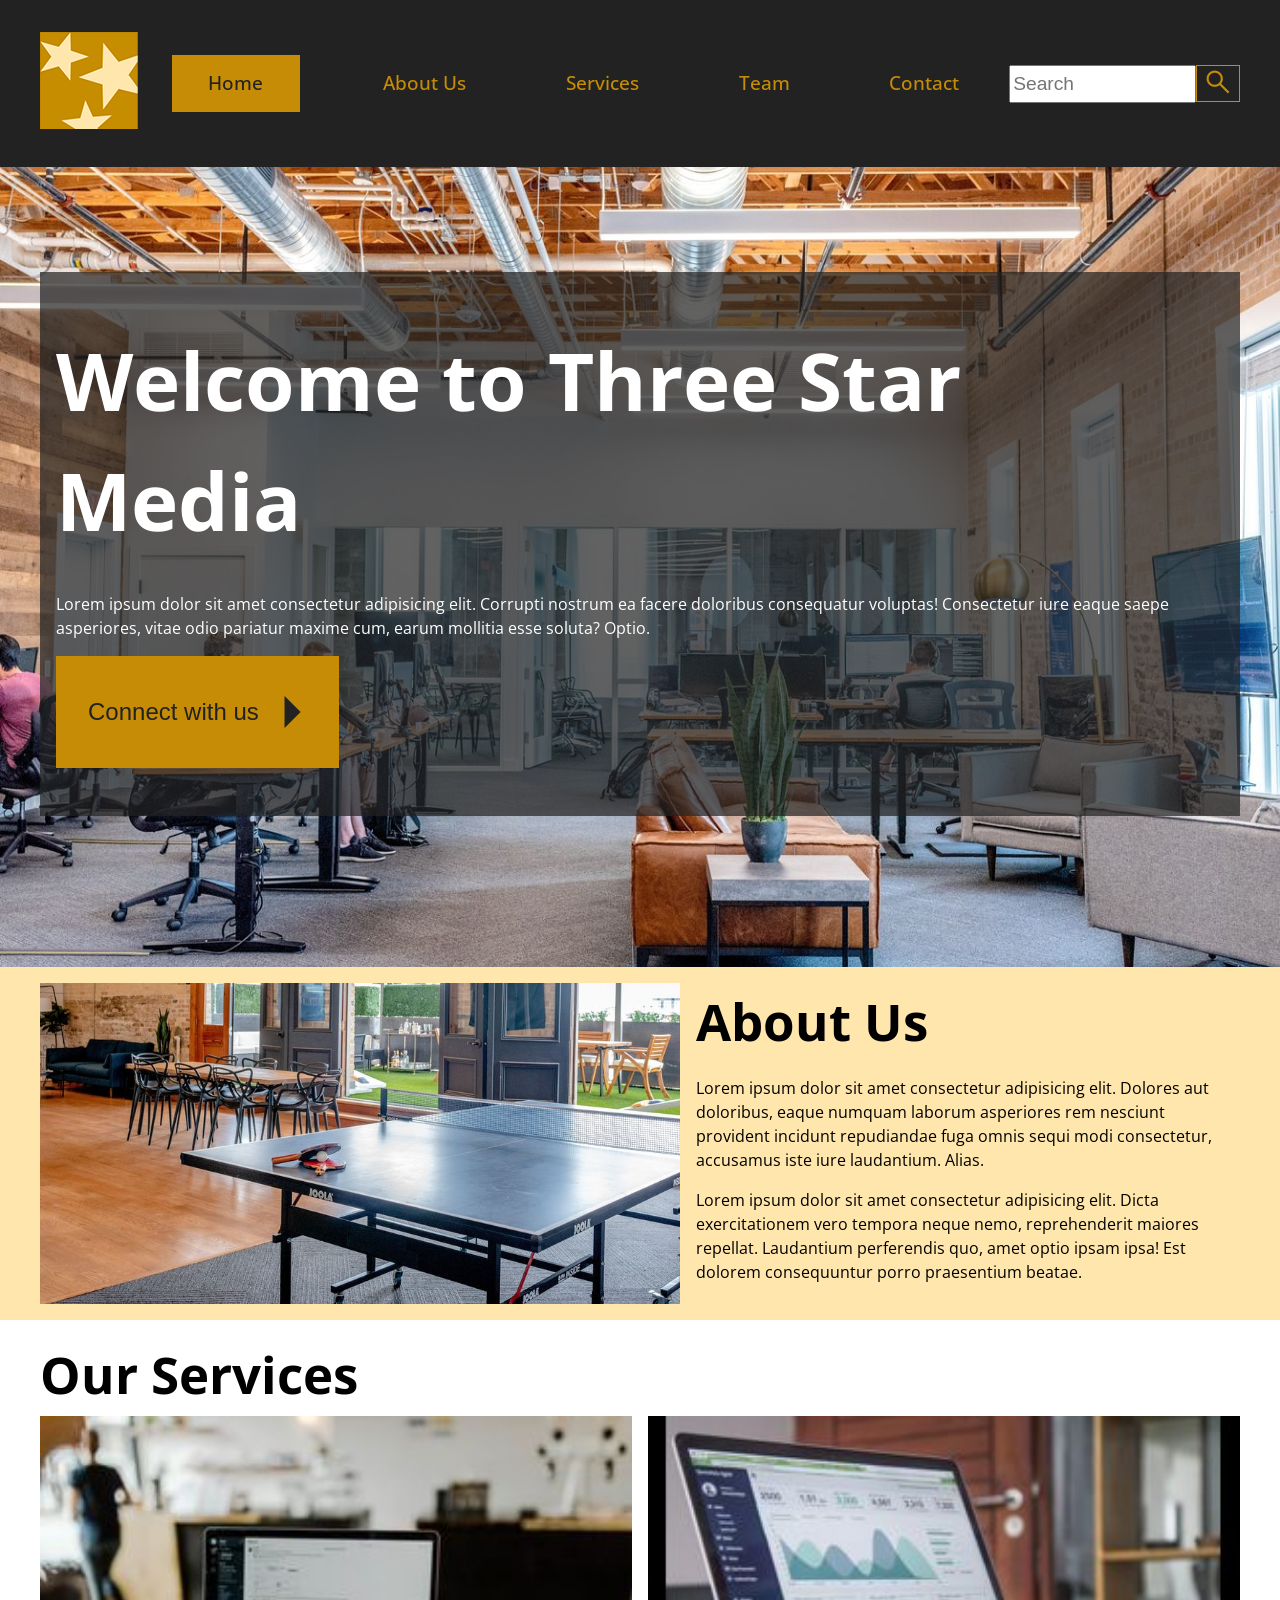
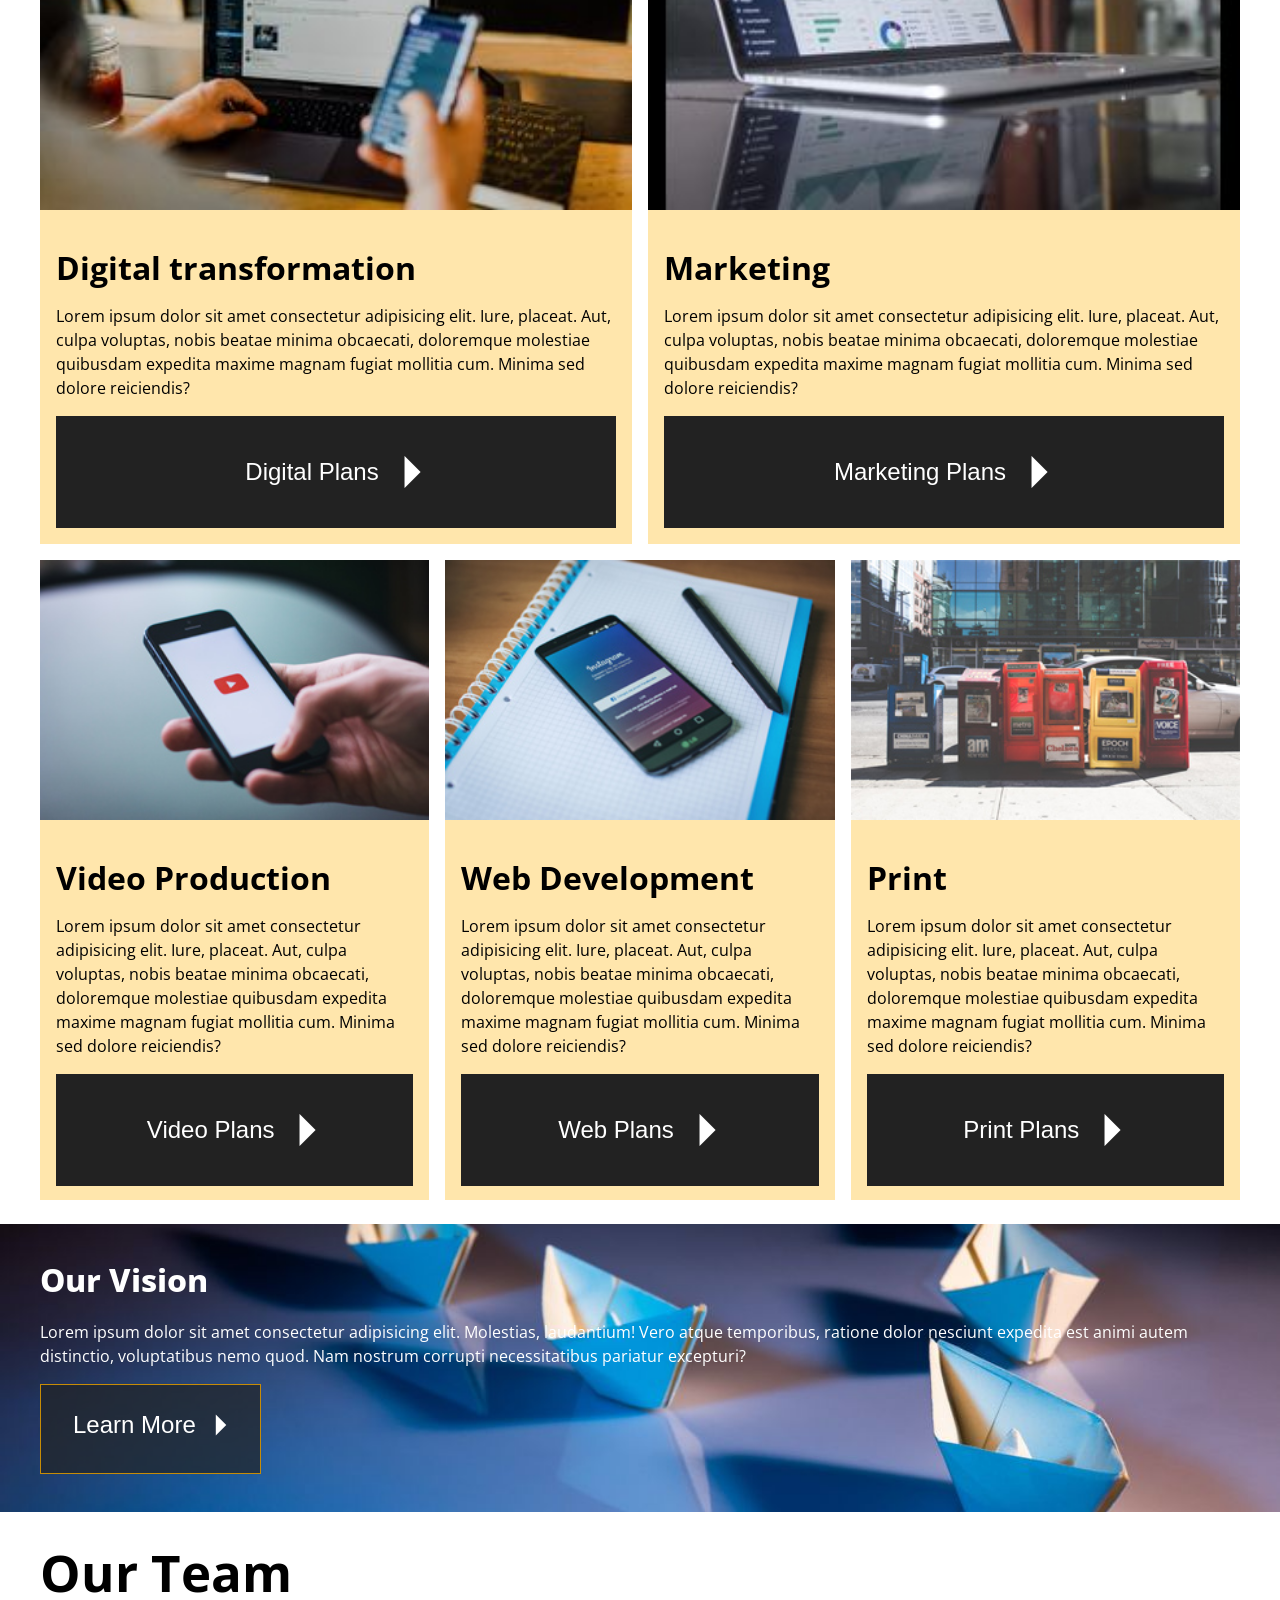
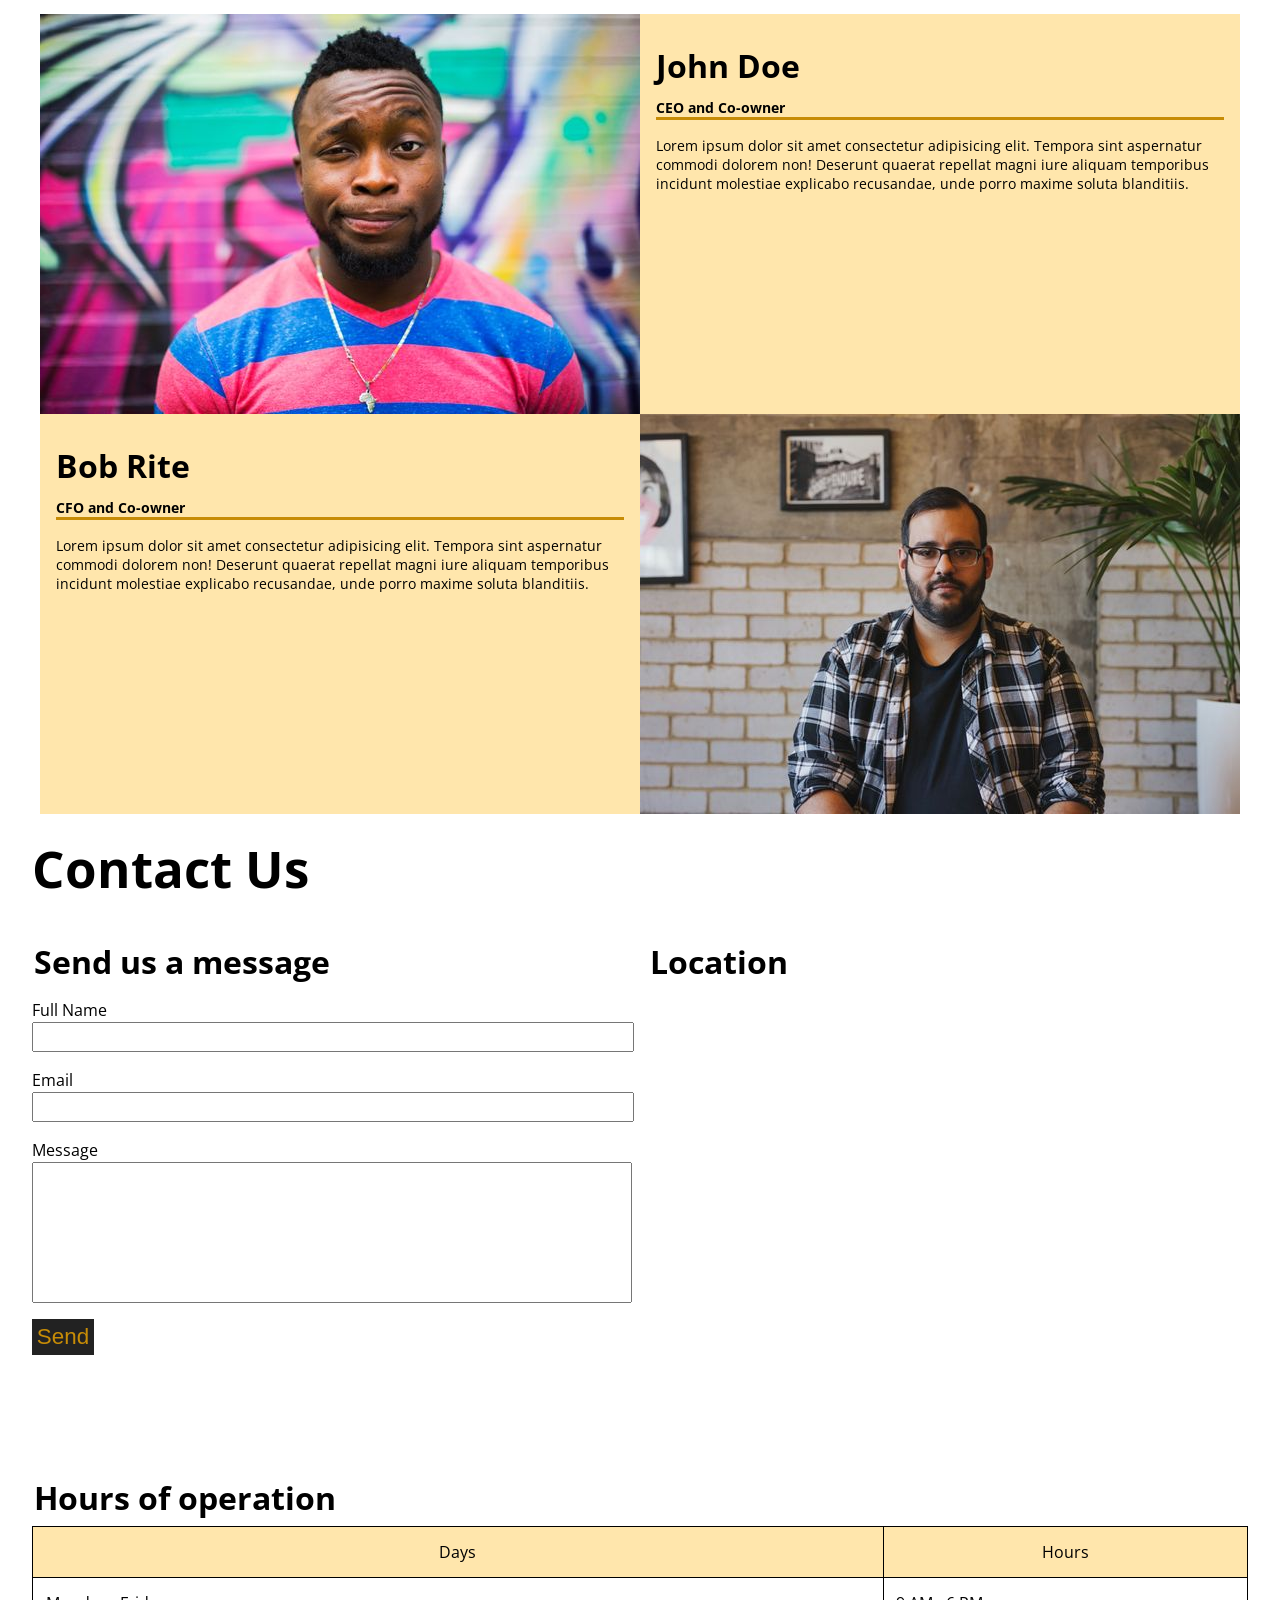
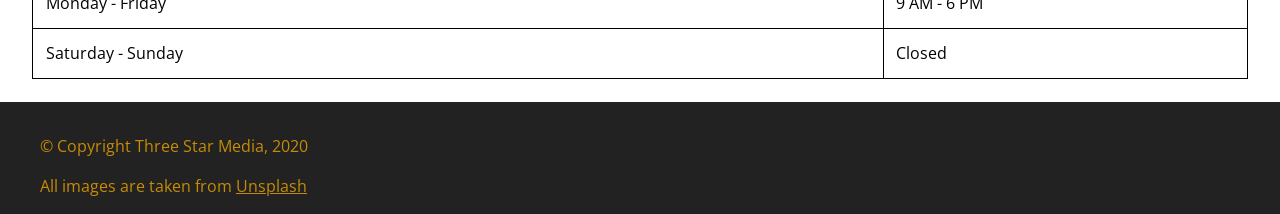
==== commit c95b8a2f: "Validate HTML" ====
--- a/final-project/index.html
+++ b/final-project/index.html
@@ -38,7 +38,7 @@
                 <search>
                     <!-- search bar and search button -->
                     <input type="text" placeholder="Search" name="Search">
-                    <button type="search"><span class="material-symbols-outlined">search</span></button>
+                    <button type="submit"><span class="material-symbols-outlined">search</span></button>
                 </search>
             </nav>
         </div>
@@ -203,7 +203,7 @@
             <div>
                 <h3>Send us a message</h3>
 
-                <form action="">
+                <form>
                     <!-- full name input -->
                     <label for="fname">Full Name</label>
                     <input type="text" id="fname" name="fname">
--- a/final-project/css/main.css
+++ b/final-project/css/main.css
@@ -183,6 +183,7 @@
     background-color: #c78c06;
     padding-top: 3rem;
 }
+
 nav ul li:nth-child(1) a {
     color: #222;
 }
@@ -376,7 +377,7 @@
     object-fit: cover;
 }
 
- /* Move the content over the image */
+/* Move the content over the image */
 #our-vision-section .move-above-last-image {
     top: 0px;
     padding: 1rem;
@@ -436,6 +437,7 @@
     margin-bottom: 1rem;
     padding: 1rem;
 }
+
 .team-title {
     font-weight: 700;
     width: 100%;
@@ -465,8 +467,9 @@
 
 /* style the contact form */
 /* make every element take a new line */
-form > * {
-    display: block;;
+form>* {
+    display: block;
+    ;
 }
 
 /* make the inputs take the entire width and make them bigger */
@@ -485,6 +488,7 @@
 label {
     margin-top: 1rem;
 }
+
 #contact-us-section h3 {
     padding-bottom: 0.5rem;
 }
@@ -506,12 +510,15 @@
 }
 
 /* add the borders */
-table, th, td {
-  border: 1px solid;
+table,
+th,
+td {
+    border: 1px solid;
 }
 
 /* add the padding */
-th, td {
+th,
+td {
     padding: 0.8rem;
 }
 
@@ -519,9 +526,11 @@
 table {
     width: 100%;
 }
+
 thead th:nth-child(1) {
     width: 70%;
 }
+
 thead th:nth-child(2) {
     width: 30%;
 }
@@ -532,9 +541,11 @@
     color: #c78c06;
     padding: 1rem;
 }
+
 footer p {
     padding-top: 1rem;
 }
+
 footer a {
     color: #c78c06;
 }
@@ -544,39 +555,47 @@
 /* maxwidth The maximum width of the container is 1200px */
 
 @media screen and (min-width: 760px) {
+
     /* nav bar styles */
     .header-banner {
         background-color: #222;
     }
+
     nav {
         flex-direction: row;
         justify-content: space-around;
         width: 100%;
     }
+
     nav ul {
         display: flex;
         flex-direction: row;
         justify-content: space-around;
         width: 100%;
     }
-    
+
     /* style the home link and container */
     nav ul li:nth-child(1) {
         /* remove the padding from the mobile site */
         padding-top: 1rem;
+
+        /* make the link wider */
+        width: 6rem;
     }
 
     /* style the search bar */
     search {
         align-items: center;
     }
+
     search input {
-        height: 2rem;
-    }
+        font-size: 1.2rem;
+    }
+
     /* style the search icon*/
     search .material-symbols-outlined {
         /* font size = height - border size */
-        font-size: calc(2rem - 2px); 
+        font-size: calc(2rem - 2px);
         font-variation-settings:
             'FILL' 1,
             'wght' 500,
@@ -592,12 +611,14 @@
         align-items: center;
         justify-content: space-around;
         margin: 0 auto;
+        padding: 2rem;
     }
 
     /* put the section the same size as the image to remove any gaps */
     #home-section {
         height: 50rem;
     }
+
     /* resize the home image */
     #home-section img {
         width: 100vw;
@@ -615,13 +636,13 @@
 
         /* put in the middle of the image */
         /* take the image size (50rem) and subtract the height of the content (30rem) plus the padding (2rem), all split in half */
-        top: calc((50rem - ((30rem + 2rem) / 2))  / 2);
+        top: calc((50rem - ((30rem + 2rem) / 2)) / 2);
 
         /* center hack taken from https://stackoverflow.com/questions/1776915/how-can-i-center-an-absolutely-positioned-element-in-a-div */
-        left: 0; 
-        right: 0; 
-        margin-inline: auto; 
-    }   
+        left: 0;
+        right: 0;
+        margin-inline: auto;
+    }
 
     /* make the h1 a little bigger */
     .move-above-last-image h1 {
@@ -661,34 +682,47 @@
     #our-services-section {
         max-width: 1200px;
 
-        /* need 6 cols because 2x3 = 6 */ 
+        /* need 6 cols because 2x3 = 6 */
         grid-template-columns: repeat(6, 1fr);
-        grid-template-rows: 5rem repeat(2, 1fr);
-
-        grid-template-areas: 
-            "header header header header header header" 
-            "transformation transformation transformation marketing marketing marketing" 
-            "production production development development print print" ;
+
+        /* last section needs custom size */
+        grid-template-rows: 5rem 1fr 40rem;
+
+        grid-template-areas:
+            "header header header header header header"
+            "transformation transformation transformation marketing marketing marketing"
+            "production production development development print print";
     }
 
     /* name the grid items for the grid area */
-    #our-services-section h2{
+    #our-services-section h2 {
         grid-area: header;
     }
+
     #our-services-section div:nth-child(2) {
         grid-area: transformation;
     }
+
     #our-services-section div:nth-child(3) {
         grid-area: marketing;
     }
+
     #our-services-section div:nth-child(4) {
         grid-area: production;
     }
+
     #our-services-section div:nth-child(5) {
         grid-area: development;
     }
+
     #our-services-section div:nth-child(6) {
         grid-area: print;
+    }
+
+    /* style the service buttons */
+    #our-services-section button {
+        width: 100%;
+        justify-content: center;
     }
 
     /* style the vision section */
@@ -708,21 +742,22 @@
     }
 
     /* make the header take the entire first row */
-    #our-team-section h2{
+    #our-team-section h2 {
         grid-column: 1 / 3;
     }
-    
+
     .team-desc {
         /* remove the bottom margin */
         margin-bottom: 0px;
     }
 
     /* move the last team member's desc to the other side */
-    #our-team-section img:nth-child(4){
+    #our-team-section img:nth-child(4) {
         grid-column: 2 / 3;
         grid-row: 3 / 4;
     }
-    #our-team-section div:nth-child(5){
+
+    #our-team-section div:nth-child(5) {
         grid-column: 1 / 2;
     }
 
@@ -734,16 +769,19 @@
     }
 
     /* set the contact us grid elements */
-    #contact-us-section h2:nth-child(1){
+    #contact-us-section h2:nth-child(1) {
         grid-column: 1 / 3;
     }
-    #contact-us-section div:nth-child(2){
+
+    #contact-us-section div:nth-child(2) {
         grid-column: 1 / 2;
     }
-    #contact-us-section div:nth-child(3){
+
+    #contact-us-section div:nth-child(3) {
         grid-column: 1 / 3;
     }
-    #contact-us-section div:nth-child(4){
+
+    #contact-us-section div:nth-child(4) {
         grid-column: 2 / 3;
         grid-row: 2 / 3;
     }
@@ -755,7 +793,8 @@
     }
 
     /* the inputs and text areas are oversized */
-    input, textarea {
+    input,
+    textarea {
         width: 99%;
     }
 
@@ -765,6 +804,7 @@
         flex-direction: column;
         align-items: center;
     }
+
     footer div {
         max-width: 1200px;
         width: 100%;
